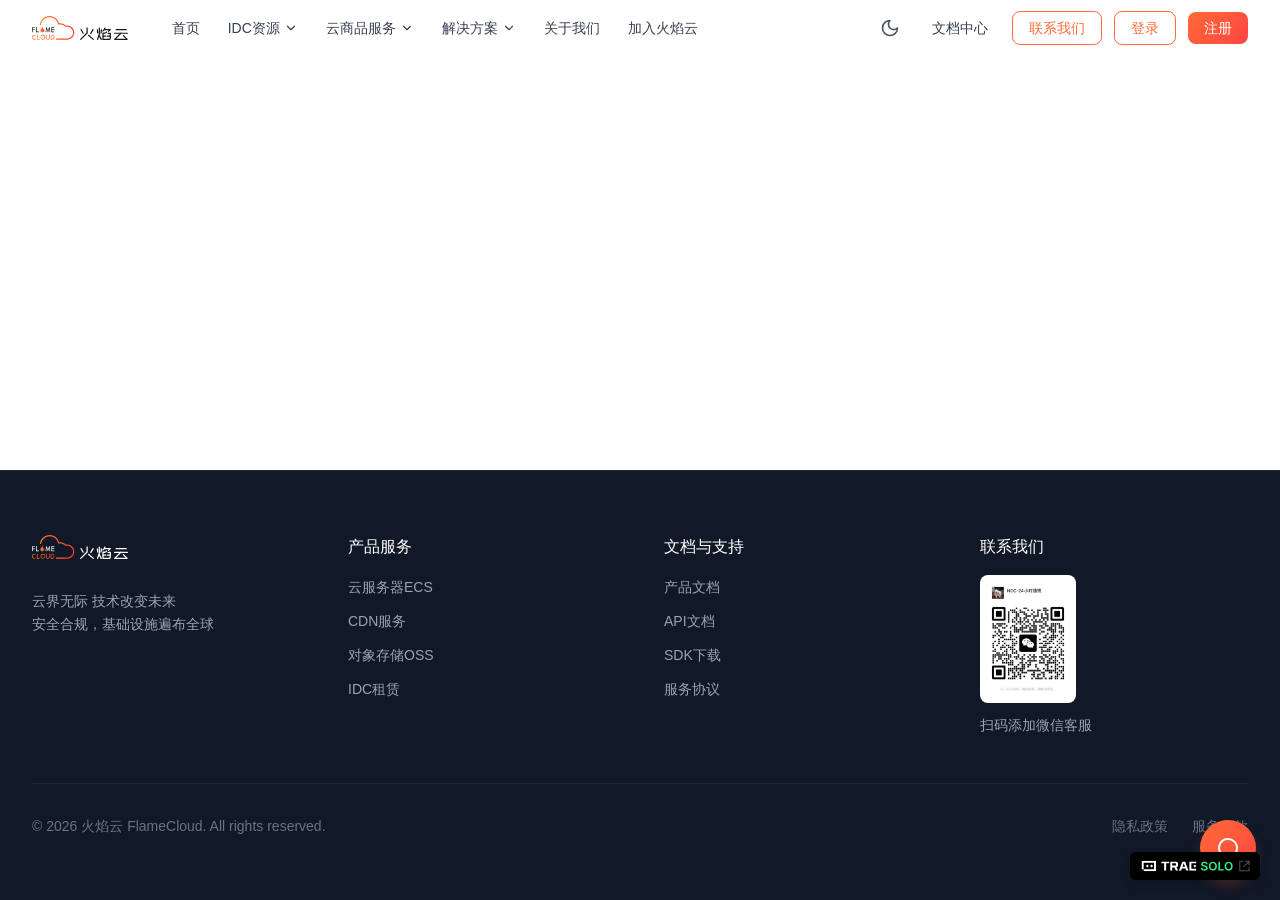
==== index.html @ 76265bbf "build: update login/register pages without header navigation" ====
<!doctype html>
<html lang="zh-CN">
  <head>
    <meta charset="UTF-8" />
    <link rel="icon" type="image/svg+xml" href="/favicon.svg" />
    <meta name="viewport" content="width=device-width, initial-scale=1.0" />
    <title>火焰云 - 云界无际 技术改变未来</title>
    <script type="module" crossorigin src="/assets/index-BvUH5Zb7.js"></script>
    <link rel="stylesheet" crossorigin href="/assets/index-CHQIYx6H.css">
  </head>
  <body>
    <div id="app"></div>
  
          <script>
            (function() {
              'use strict';
              
              if (window.TraeBadgePlugin) return;
              
              const css = `
.trae-badge {
  display: inline-flex;
  align-items: center;
  justify-content: center;
  font-family: -apple-system, BlinkMacSystemFont, 'Segoe UI', Roboto, Oxygen, Ubuntu, Cantarell, sans-serif;
  font-weight: 500;
  transition: all 0.2s ease;
  cursor: pointer;
  box-sizing: border-box;
  border-radius: 6px;
  position: fixed;
  padding: 8px 8px 8px 10px;
  height: 28px;
  width: 130px;
  z-index: 9999;
}

.trae-badge:hover.trae-badge--light {
  background-color: #EDEFF2;
}

.trae-badge:hover.trae-badge--dark {
  background-color: #2A2D31;
}

.trae-badge-content {
  display: flex;
  align-items: center;
  justify-content: center;
  gap: 4px;
}

.trae-badge-logo {
  flex-shrink: 0;
}

.trae-badge-share {
  flex-shrink: 0;
  color: rgba(78, 82, 87, 1);
}

.trae-badge:hover.trae-badge--light .trae-badge-share {
  color: rgba(38, 41, 44, 1);
}

.trae-badge:hover.trae-badge--dark .trae-badge-share {
  color: #D1D3DB;
}

.trae-badge-cancel {
  position: absolute;
  top: -8px;
  right: -8px;
  width: 16px;
  height: 16px;
  cursor: pointer;
  opacity: 0;
  visibility: hidden;
  z-index: 10001;
  display: flex;
  align-items: center;
  justify-content: center;
  color: #000000;
}

.trae-badge:hover .trae-badge-cancel {
  opacity: 1 !important;
  visibility: visible !important;
}

/* 在移动端设备上始终显示取消按钮 */
@media (hover: none) and (pointer: coarse) {
  .trae-badge-cancel {
    opacity: 1 !important;
    visibility: visible !important;
  }
}

.trae-badge--light {
  background-color: rgba(255, 255, 255, 1);
  color: #ffffff;
  box-shadow: 0px 0px 0.5px 0px rgba(0, 0, 0, 0.12), 0px 1px 3px 0px rgba(0, 0, 0, 0.08), 0px 4px 8px 0px rgba(0, 0, 0, 0.12);
}

.trae-badge--dark {
  background-color: #000000;
  color: #ffffff;
  box-shadow: 0px 0px 0.5px 0px rgba(0, 0, 0, 0.12), 0px 1px 3px 0px rgba(0, 0, 0, 0.08), 0px 4px 8px 0px rgba(0, 0, 0, 0.12);
}

.trae-badge--bottom-right { bottom: 20px; right: 20px; }
.trae-badge--bottom-left { bottom: 20px; left: 20px; }
.trae-badge--top-right { top: 20px; right: 20px; }
.trae-badge--top-left { top: 20px; left: 20px; }
`;
              const logos = {"light":"<svg width=\"92\" height=\"12\" viewBox=\"0 0 92 12\" fill=\"none\" xmlns=\"http://www.w3.org/2000/svg\">\n<g clip-path=\"url(#clip0_5805_55291)\">\n<g clip-path=\"url(#clip1_5805_55291)\">\n<path d=\"M15.1579 11.2121H2.6478V9.12821H0.562988V0.787872H15.1579V11.2121ZM2.6478 9.12821H13.073V2.87269H2.6478V9.12821ZM7.86092 5.96865L6.38672 7.44275L4.91261 5.96865L6.38672 4.49445L7.86092 5.96865ZM12.0306 5.96775L10.5564 7.44185L9.08233 5.96775L10.5564 4.49355L12.0306 5.96775Z\" fill=\"white\"/>\n</g>\n<g clip-path=\"url(#clip2_5805_55291)\">\n<path d=\"M28.0793 3.37087H25.142V10.6863H23.143V3.37087H20.2048V1.5047H28.0793V3.37087ZM55.4369 3.36808H50.3789V8.81641H55.4369V10.6835H48.3789V1.50092H55.4369V3.36808ZM34.1761 1.50092C36.4528 1.50092 37.1355 2.26109 37.1355 4.43355C37.1355 6.00363 36.6872 6.72417 35.4243 7.14483L37.1466 10.6817H34.9474L33.3569 7.38095H31.2204L31.2222 10.6817V10.6826H29.2583V1.50092H34.1761ZM47.4897 10.6826H45.3993L44.5662 8.50363H40.8449L40.0819 10.6826H37.9048L41.4232 1.5047H44.081L47.4897 10.6826ZM55.436 6.119L53.8697 7.59311L52.3955 6.119L53.8697 4.6448L55.436 6.119ZM41.4547 6.86439H44.0173L42.8578 3.54429H42.5985L41.4547 6.86439ZM31.2222 5.60883H33.8948V5.60793C34.5636 5.60793 35.07 5.38284 35.0701 4.79156V4.14581C35.0701 3.55449 34.5636 3.32934 33.8948 3.32934H31.2222V5.60883Z\" fill=\"white\"/>\n</g>\n</g>\n<path d=\"M65.0407 4.17188C65.0009 3.79972 64.8333 3.50994 64.5379 3.30256C64.2453 3.09517 63.8646 2.99148 63.3958 2.99148C63.0663 2.99148 62.7836 3.04119 62.5478 3.14062C62.312 3.24006 62.1316 3.375 62.0066 3.54545C61.8816 3.71591 61.8177 3.91051 61.8149 4.12926C61.8149 4.31108 61.856 4.46875 61.9384 4.60227C62.0237 4.7358 62.1387 4.84943 62.2836 4.94318C62.4285 5.03409 62.589 5.1108 62.7651 5.1733C62.9413 5.2358 63.1188 5.28835 63.2978 5.33097L64.116 5.53551C64.4455 5.61222 64.7623 5.71591 65.0663 5.84659C65.3731 5.97727 65.6472 6.14205 65.8887 6.34091C66.133 6.53977 66.3262 6.77983 66.4683 7.06108C66.6103 7.34233 66.6813 7.67187 66.6813 8.04972C66.6813 8.56108 66.5506 9.01136 66.2893 9.40057C66.0279 9.78693 65.6501 10.0895 65.1558 10.3082C64.6643 10.5241 64.0691 10.6321 63.3703 10.6321C62.6913 10.6321 62.1018 10.527 61.6018 10.3168C61.1046 10.1065 60.7154 9.79972 60.4342 9.39631C60.1558 8.9929 60.0052 8.50142 59.9825 7.92188H61.5379C61.5606 8.22585 61.6543 8.47869 61.8191 8.6804C61.9839 8.8821 62.1984 9.03267 62.4626 9.1321C62.7296 9.23153 63.0279 9.28125 63.3575 9.28125C63.7012 9.28125 64.0024 9.23011 64.2609 9.12784C64.5222 9.02273 64.7268 8.87784 64.8745 8.69318C65.0222 8.50568 65.0975 8.28693 65.1004 8.03693C65.0975 7.80966 65.0308 7.62216 64.9001 7.47443C64.7694 7.32386 64.5862 7.19886 64.3504 7.09943C64.1174 6.99716 63.8447 6.90625 63.5322 6.8267L62.5393 6.57102C61.8205 6.38636 61.2524 6.10653 60.8347 5.73153C60.42 5.35369 60.2126 4.85227 60.2126 4.22727C60.2126 3.71307 60.3518 3.26278 60.6302 2.87642C60.9114 2.49006 61.2935 2.19034 61.7765 1.97727C62.2595 1.76136 62.8063 1.65341 63.4171 1.65341C64.0364 1.65341 64.5791 1.76136 65.045 1.97727C65.5137 2.19034 65.8816 2.48722 66.1487 2.8679C66.4157 3.24574 66.5535 3.6804 66.562 4.17188H65.0407ZM75.8891 6.13636C75.8891 7.0767 75.7129 7.8821 75.3607 8.55256C75.0112 9.22017 74.534 9.73153 73.9288 10.0866C73.3266 10.4418 72.6433 10.6193 71.8791 10.6193C71.1149 10.6193 70.4303 10.4418 69.8252 10.0866C69.2229 9.72869 68.7456 9.21591 68.3933 8.5483C68.0439 7.87784 67.8692 7.07386 67.8692 6.13636C67.8692 5.19602 68.0439 4.39205 68.3933 3.72443C68.7456 3.05398 69.2229 2.54119 69.8252 2.18608C70.4303 1.83097 71.1149 1.65341 71.8791 1.65341C72.6433 1.65341 73.3266 1.83097 73.9288 2.18608C74.534 2.54119 75.0112 3.05398 75.3607 3.72443C75.7129 4.39205 75.8891 5.19602 75.8891 6.13636ZM74.2996 6.13636C74.2996 5.47443 74.1959 4.91619 73.9885 4.46165C73.784 4.00426 73.4999 3.65909 73.1362 3.42614C72.7726 3.19034 72.3536 3.07244 71.8791 3.07244C71.4047 3.07244 70.9857 3.19034 70.622 3.42614C70.2584 3.65909 69.9729 4.00426 69.7655 4.46165C69.5609 4.91619 69.4587 5.47443 69.4587 6.13636C69.4587 6.7983 69.5609 7.35795 69.7655 7.81534C69.9729 8.26989 70.2584 8.61506 70.622 8.85085C70.9857 9.08381 71.4047 9.20028 71.8791 9.20028C72.3536 9.20028 72.7726 9.08381 73.1362 8.85085C73.4999 8.61506 73.784 8.26989 73.9885 7.81534C74.1959 7.35795 74.2996 6.7983 74.2996 6.13636ZM77.3837 10.5V1.77273H78.9647V9.17472H82.8085V10.5H77.3837ZM91.6391 6.13636C91.6391 7.0767 91.4629 7.8821 91.1107 8.55256C90.7612 9.22017 90.284 9.73153 89.6788 10.0866C89.0766 10.4418 88.3933 10.6193 87.6291 10.6193C86.8649 10.6193 86.1803 10.4418 85.5752 10.0866C84.9729 9.72869 84.4956 9.21591 84.1433 8.5483C83.7939 7.87784 83.6192 7.07386 83.6192 6.13636C83.6192 5.19602 83.7939 4.39205 84.1433 3.72443C84.4956 3.05398 84.9729 2.54119 85.5752 2.18608C86.1803 1.83097 86.8649 1.65341 87.6291 1.65341C88.3933 1.65341 89.0766 1.83097 89.6788 2.18608C90.284 2.54119 90.7612 3.05398 91.1107 3.72443C91.4629 4.39205 91.6391 5.19602 91.6391 6.13636ZM90.0496 6.13636C90.0496 5.47443 89.9459 4.91619 89.7385 4.46165C89.534 4.00426 89.2499 3.65909 88.8862 3.42614C88.5226 3.19034 88.1036 3.07244 87.6291 3.07244C87.1547 3.07244 86.7357 3.19034 86.372 3.42614C86.0084 3.65909 85.7229 4.00426 85.5155 4.46165C85.3109 4.91619 85.2087 5.47443 85.2087 6.13636C85.2087 6.7983 85.3109 7.35795 85.5155 7.81534C85.7229 8.26989 86.0084 8.61506 86.372 8.85085C86.7357 9.08381 87.1547 9.20028 87.6291 9.20028C88.1036 9.20028 88.5226 9.08381 88.8862 8.85085C89.2499 8.61506 89.534 8.26989 89.7385 7.81534C89.9459 7.35795 90.0496 6.7983 90.0496 6.13636Z\" fill=\"#32F08C\"/>\n<defs>\n<clipPath id=\"clip0_5805_55291\">\n<rect width=\"54.874\" height=\"10.4242\" fill=\"white\" transform=\"translate(0.562988 0.787872)\"/>\n</clipPath>\n<clipPath id=\"clip1_5805_55291\">\n<rect width=\"14.5949\" height=\"10.4242\" fill=\"white\" transform=\"translate(0.562988 0.787872)\"/>\n</clipPath>\n<clipPath id=\"clip2_5805_55291\">\n<rect width=\"35.2321\" height=\"9.18536\" fill=\"white\" transform=\"translate(20.2048 1.50092)\"/>\n</clipPath>\n</defs>\n</svg>","dark":"<svg width=\"92\" height=\"12\" viewBox=\"0 0 92 12\" fill=\"none\" xmlns=\"http://www.w3.org/2000/svg\">\n<g clip-path=\"url(#clip0_5805_55291)\">\n<g clip-path=\"url(#clip1_5805_55291)\">\n<path d=\"M15.1579 11.2121H2.6478V9.12821H0.562988V0.787872H15.1579V11.2121ZM2.6478 9.12821H13.073V2.87269H2.6478V9.12821ZM7.86092 5.96865L6.38672 7.44275L4.91261 5.96865L6.38672 4.49445L7.86092 5.96865ZM12.0306 5.96775L10.5564 7.44185L9.08233 5.96775L10.5564 4.49355L12.0306 5.96775Z\" fill=\"black\"/>\n</g>\n<g clip-path=\"url(#clip2_5805_55291)\">\n<path d=\"M28.0793 3.37088H25.142V10.6863H23.143V3.37088H20.2048V1.50471H28.0793V3.37088ZM55.4369 3.36808H50.3789V8.81642H55.4369V10.6835H48.3789V1.50092H55.4369V3.36808ZM34.1761 1.50092C36.4528 1.50092 37.1355 2.2611 37.1355 4.43355C37.1355 6.00364 36.6872 6.72418 35.4243 7.14484L37.1466 10.6817H34.9474L33.3569 7.38096H31.2204L31.2222 10.6817V10.6826H29.2583V1.50092H34.1761ZM47.4897 10.6826H45.3993L44.5662 8.50363H40.8449L40.0819 10.6826H37.9048L41.4232 1.50471H44.081L47.4897 10.6826ZM55.436 6.11901L53.8697 7.59312L52.3955 6.11901L53.8697 4.64481L55.436 6.11901ZM41.4547 6.8644H44.0173L42.8578 3.5443H42.5985L41.4547 6.8644ZM31.2222 5.60884H33.8948V5.60794C34.5636 5.60793 35.07 5.38285 35.0701 4.79156V4.14581C35.0701 3.5545 34.5636 3.32935 33.8948 3.32935H31.2222V5.60884Z\" fill=\"black\"/>\n</g>\n</g>\n<path d=\"M65.0407 4.17188C65.0009 3.79972 64.8333 3.50994 64.5379 3.30256C64.2453 3.09517 63.8646 2.99148 63.3958 2.99148C63.0663 2.99148 62.7836 3.04119 62.5478 3.14062C62.312 3.24006 62.1316 3.375 62.0066 3.54545C61.8816 3.71591 61.8177 3.91051 61.8149 4.12926C61.8149 4.31108 61.856 4.46875 61.9384 4.60227C62.0237 4.7358 62.1387 4.84943 62.2836 4.94318C62.4285 5.03409 62.589 5.1108 62.7651 5.1733C62.9413 5.2358 63.1188 5.28835 63.2978 5.33097L64.116 5.53551C64.4455 5.61222 64.7623 5.71591 65.0663 5.84659C65.3731 5.97727 65.6472 6.14205 65.8887 6.34091C66.133 6.53977 66.3262 6.77983 66.4683 7.06108C66.6103 7.34233 66.6813 7.67187 66.6813 8.04972C66.6813 8.56108 66.5506 9.01136 66.2893 9.40057C66.0279 9.78693 65.6501 10.0895 65.1558 10.3082C64.6643 10.5241 64.0691 10.6321 63.3703 10.6321C62.6913 10.6321 62.1018 10.527 61.6018 10.3168C61.1046 10.1065 60.7154 9.79972 60.4342 9.39631C60.1558 8.9929 60.0052 8.50142 59.9825 7.92188H61.5379C61.5606 8.22585 61.6543 8.47869 61.8191 8.6804C61.9839 8.8821 62.1984 9.03267 62.4626 9.1321C62.7296 9.23153 63.0279 9.28125 63.3575 9.28125C63.7012 9.28125 64.0024 9.23011 64.2609 9.12784C64.5222 9.02273 64.7268 8.87784 64.8745 8.69318C65.0222 8.50568 65.0975 8.28693 65.1004 8.03693C65.0975 7.80966 65.0308 7.62216 64.9001 7.47443C64.7694 7.32386 64.5862 7.19886 64.3504 7.09943C64.1174 6.99716 63.8447 6.90625 63.5322 6.8267L62.5393 6.57102C61.8205 6.38636 61.2524 6.10653 60.8347 5.73153C60.42 5.35369 60.2126 4.85227 60.2126 4.22727C60.2126 3.71307 60.3518 3.26278 60.6302 2.87642C60.9114 2.49006 61.2935 2.19034 61.7765 1.97727C62.2595 1.76136 62.8063 1.65341 63.4171 1.65341C64.0364 1.65341 64.5791 1.76136 65.045 1.97727C65.5137 2.19034 65.8816 2.48722 66.1487 2.8679C66.4157 3.24574 66.5535 3.6804 66.562 4.17188H65.0407ZM75.8891 6.13636C75.8891 7.0767 75.7129 7.8821 75.3607 8.55256C75.0112 9.22017 74.534 9.73153 73.9288 10.0866C73.3266 10.4418 72.6433 10.6193 71.8791 10.6193C71.1149 10.6193 70.4303 10.4418 69.8252 10.0866C69.2229 9.72869 68.7456 9.21591 68.3933 8.5483C68.0439 7.87784 67.8692 7.07386 67.8692 6.13636C67.8692 5.19602 68.0439 4.39205 68.3933 3.72443C68.7456 3.05398 69.2229 2.54119 69.8252 2.18608C70.4303 1.83097 71.1149 1.65341 71.8791 1.65341C72.6433 1.65341 73.3266 1.83097 73.9288 2.18608C74.534 2.54119 75.0112 3.05398 75.3607 3.72443C75.7129 4.39205 75.8891 5.19602 75.8891 6.13636ZM74.2996 6.13636C74.2996 5.47443 74.1959 4.91619 73.9885 4.46165C73.784 4.00426 73.4999 3.65909 73.1362 3.42614C72.7726 3.19034 72.3536 3.07244 71.8791 3.07244C71.4047 3.07244 70.9857 3.19034 70.622 3.42614C70.2584 3.65909 69.9729 4.00426 69.7655 4.46165C69.5609 4.91619 69.4587 5.47443 69.4587 6.13636C69.4587 6.7983 69.5609 7.35795 69.7655 7.81534C69.9729 8.26989 70.2584 8.61506 70.622 8.85085C70.9857 9.08381 71.4047 9.20028 71.8791 9.20028C72.3536 9.20028 72.7726 9.08381 73.1362 8.85085C73.4999 8.61506 73.784 8.26989 73.9885 7.81534C74.1959 7.35795 74.2996 6.7983 74.2996 6.13636ZM77.3837 10.5V1.77273H78.9647V9.17472H82.8085V10.5H77.3837ZM91.6391 6.13636C91.6391 7.0767 91.4629 7.8821 91.1107 8.55256C90.7612 9.22017 90.284 9.73153 89.6788 10.0866C89.0766 10.4418 88.3933 10.6193 87.6291 10.6193C86.8649 10.6193 86.1803 10.4418 85.5752 10.0866C84.9729 9.72869 84.4956 9.21591 84.1433 8.5483C83.7939 7.87784 83.6192 7.07386 83.6192 6.13636C83.6192 5.19602 83.7939 4.39205 84.1433 3.72443C84.4956 3.05398 84.9729 2.54119 85.5752 2.18608C86.1803 1.83097 86.8649 1.65341 87.6291 1.65341C88.3933 1.65341 89.0766 1.83097 89.6788 2.18608C90.284 2.54119 90.7612 3.05398 91.1107 3.72443C91.4629 4.39205 91.6391 5.19602 91.6391 6.13636ZM90.0496 6.13636C90.0496 5.47443 89.9459 4.91619 89.7385 4.46165C89.534 4.00426 89.2499 3.65909 88.8862 3.42614C88.5226 3.19034 88.1036 3.07244 87.6291 3.07244C87.1547 3.07244 86.7357 3.19034 86.372 3.42614C86.0084 3.65909 85.7229 4.00426 85.5155 4.46165C85.3109 4.91619 85.2087 5.47443 85.2087 6.13636C85.2087 6.7983 85.3109 7.35795 85.5155 7.81534C85.7229 8.26989 86.0084 8.61506 86.372 8.85085C86.7357 9.08381 87.1547 9.20028 87.6291 9.20028C88.1036 9.20028 88.5226 9.08381 88.8862 8.85085C89.2499 8.61506 89.534 8.26989 89.7385 7.81534C89.9459 7.35795 90.0496 6.7983 90.0496 6.13636Z\" fill=\"#0AB861\"/>\n<defs>\n<clipPath id=\"clip0_5805_55291\">\n<rect width=\"54.874\" height=\"10.4242\" fill=\"white\" transform=\"translate(0.562988 0.787872)\"/>\n</clipPath>\n<clipPath id=\"clip1_5805_55291\">\n<rect width=\"14.5949\" height=\"10.4242\" fill=\"white\" transform=\"translate(0.562988 0.787872)\"/>\n</clipPath>\n<clipPath id=\"clip2_5805_55291\">\n<rect width=\"35.2321\" height=\"9.18536\" fill=\"white\" transform=\"translate(20.2048 1.50092)\"/>\n</clipPath>\n</defs>\n</svg>"};
              const cancelDark = `<svg width="16" height="15" viewBox="0 0 16 15" fill="none" xmlns="http://www.w3.org/2000/svg">
<g clip-path="url(#clip0_5993_243)">
<path d="M0.437012 7.5C0.437012 3.35786 3.79488 0 7.93701 0C12.0791 0 15.437 3.35786 15.437 7.5C15.437 11.6421 12.0791 15 7.93701 15C3.79488 15 0.437012 11.6421 0.437012 7.5Z" fill="#EDEFF2"/>
<path fill-rule="evenodd" clip-rule="evenodd" d="M7.93698 1.34036C11.3391 1.34036 14.0966 4.09792 14.0966 7.5C14.0966 10.9021 11.3391 13.6596 7.93698 13.6596C4.53491 13.6596 1.77734 10.9021 1.77734 7.5C1.77734 4.09792 4.53491 1.34036 7.93698 1.34036Z" fill="#111214"/>
<path d="M7.93717 6.70886L9.40826 5.23776L9.80383 4.84128L10.5959 5.63334L10.1994 6.02891L8.72831 7.5L10.1994 8.9711L10.5959 9.36667L9.80383 10.1587L9.40826 9.76224L7.93717 8.29115L6.46607 9.76224L6.0705 10.1587L5.27844 9.36667L5.67493 8.9711L7.14602 7.5L5.67493 6.02891L5.27844 5.63334L6.0705 4.84128L6.46607 5.23776L7.93717 6.70886Z" fill="white"/>
</g>
<defs>
<clipPath id="clip0_5993_243">
<path d="M0.437012 7.5C0.437012 3.35786 3.79488 0 7.93701 0C12.0791 0 15.437 3.35786 15.437 7.5C15.437 11.6421 12.0791 15 7.93701 15C3.79488 15 0.437012 11.6421 0.437012 7.5Z" fill="white"/>
</clipPath>
</defs>
</svg>`;
              const cancelLight = `<svg width="16" height="15" viewBox="0 0 16 15" fill="none" xmlns="http://www.w3.org/2000/svg">
<g clip-path="url(#clip0_5993_279)">
<path d="M0.437012 7.5C0.437012 3.35786 3.79488 0 7.93701 0C12.0791 0 15.437 3.35786 15.437 7.5C15.437 11.6421 12.0791 15 7.93701 15C3.79488 15 0.437012 11.6421 0.437012 7.5Z" fill="#2A2D31"/>
<path fill-rule="evenodd" clip-rule="evenodd" d="M7.93698 1.34036C11.3391 1.34036 14.0966 4.09792 14.0966 7.5C14.0966 10.9021 11.3391 13.6596 7.93698 13.6596C4.53491 13.6596 1.77734 10.9021 1.77734 7.5C1.77734 4.09792 4.53491 1.34036 7.93698 1.34036Z" fill="white"/>
<path d="M7.93717 6.70886L9.40826 5.23776L9.80383 4.84128L10.5959 5.63334L10.1994 6.02891L8.72831 7.5L10.1994 8.9711L10.5959 9.36667L9.80383 10.1587L9.40826 9.76224L7.93717 8.29115L6.46607 9.76224L6.0705 10.1587L5.27844 9.36667L5.67493 8.9711L7.14602 7.5L5.67493 6.02891L5.27844 5.63334L6.0705 4.84128L6.46607 5.23776L7.93717 6.70886Z" fill="black"/>
</g>
<defs>
<clipPath id="clip0_5993_279">
<path d="M0.437012 7.5C0.437012 3.35786 3.79488 0 7.93701 0C12.0791 0 15.437 3.35786 15.437 7.5C15.437 11.6421 12.0791 15 7.93701 15C3.79488 15 0.437012 11.6421 0.437012 7.5Z" fill="white"/>
</clipPath>
</defs>
</svg>`;
              const shareIcon = `<svg width="15" height="14" viewBox="0 0 15 14" fill="none" xmlns="http://www.w3.org/2000/svg">
  <path d="M5.68693 2.33333H2.77026V11.6667H12.1036V8.75M8.6036 2.33333H12.1036V5.83333M6.8536 7.58333L11.5203 2.91666" 
        stroke="currentColor" stroke-width="1.05" stroke-linecap="square"/>
</svg>`;
              
              
          // 主题选择函数 (复用自 theme.ts)
          function getLuminance(r, g, b) {
            return 0.299 * r + 0.587 * g + 0.114 * b;
          }
          
          function parseColor(color) {
            const rgbaMatch = color.match(/rgba?\((\d+),\s*(\d+),\s*(\d+)(?:,\s*[\d.]+)?\)/);
            if (rgbaMatch) {
              return [parseInt(rgbaMatch[1]), parseInt(rgbaMatch[2]), parseInt(rgbaMatch[3])];
            }
            
            const hexMatch = color.match(/^#([0-9a-f]{6})$/i);
            if (hexMatch) {
              const hex = hexMatch[1];
              return [
                parseInt(hex.substr(0, 2), 16),
                parseInt(hex.substr(2, 2), 16),
                parseInt(hex.substr(4, 2), 16)
              ];
            }
            
            const hexShortMatch = color.match(/^#([0-9a-f]{3})$/i);
            if (hexShortMatch) {
              const hex = hexShortMatch[1];
              return [
                parseInt(hex[0] + hex[0], 16),
                parseInt(hex[1] + hex[1], 16),
                parseInt(hex[2] + hex[2], 16)
              ];
            }
            
            return null;
          }
          
          function detectBackgroundColor(element) {
            let targetElement;
            
            if (typeof element === 'string') {
              const found = document.querySelector(element);
              console.debug('Target element found:', found);
              if (!found) return 'rgb(255, 255, 255)';
              targetElement = found;
            } else if (element) {
              targetElement = element;
            } else {
              targetElement = document.body;
            }
            
            let currentElement = targetElement;
            
            while (currentElement && currentElement !== document.documentElement) {
              const computedStyle = window.getComputedStyle(currentElement);
              const backgroundColor = computedStyle.backgroundColor;
              
              console.debug('Checking element:', currentElement.tagName, currentElement.id, currentElement.className);
              console.debug('Background color:', backgroundColor);
              
              if (backgroundColor && backgroundColor !== 'rgba(0, 0, 0, 0)' && backgroundColor !== 'transparent') {
                console.debug('Found background color:', backgroundColor, 'on element:', currentElement);
                return backgroundColor;
              }
              
              currentElement = currentElement.parentElement;
            }
            
            const bodyStyle = window.getComputedStyle(document.body);
            const bodyBackground = bodyStyle.backgroundColor;
            console.debug('Body background:', bodyBackground);
            if (bodyBackground && bodyBackground !== 'rgba(0, 0, 0, 0)' && bodyBackground !== 'transparent') {
              return bodyBackground;
            }
            
            const htmlStyle = window.getComputedStyle(document.documentElement);
            const htmlBackground = htmlStyle.backgroundColor;
            console.debug('HTML background:', htmlBackground);
            if (htmlBackground && htmlBackground !== 'rgba(0, 0, 0, 0)' && htmlBackground !== 'transparent') {
              return htmlBackground;
            }
            
            console.debug('No background found, returning default white');
            return 'rgb(255, 255, 255)';
          }
          
          function autoSelectTheme(container) {
            const backgroundColor = detectBackgroundColor(container);
            const rgb = parseColor(backgroundColor);
            
            console.debug('TRAE Badge Plugin - Background detection:', {
              container,
              backgroundColor,
              rgb
            });
            
            if (!rgb) {
              console.debug('TRAE Badge Plugin - No RGB found, using dark theme');
              return 'dark';
            }
            
            const [r, g, b] = rgb;
            const luminance = getLuminance(r, g, b);
            const selectedTheme = luminance > 128 ? 'dark' : 'light';
            
            console.debug('TRAE Badge Plugin - Theme selection:', {
              luminance,
              selectedTheme,
              reason: luminance > 128 ? 'Light background -> Dark badge' : 'Dark background -> Light badge'
            });
            
            return selectedTheme;
          }
        
              
              // 注入样式
              const style = document.createElement('style');
              style.id = 'trae-badge-plugin-styles';
              style.textContent = css;
              document.head.appendChild(style);
              
              // 创建 Badge 函数
              function createBadge() {
                // 移除已存在的 badge
                const existingBadge = document.getElementById('trae-badge-plugin');
                if (existingBadge) {
                  existingBadge.remove();
                }
                
                // 确定主题
                let variant = 'dark';
                if (true) {
                  variant = autoSelectTheme('#app');
                }
                
                const isDarkBackground = variant === 'dark';
                const logoType = isDarkBackground ? 'light' : 'dark';
                const cancelIcon = isDarkBackground ? cancelLight : cancelDark;
                
                const badge = document.createElement('div');
                badge.id = 'trae-badge-plugin';
                badge.className = `trae-badge trae-badge--${variant} trae-badge--bottom-right`;
                badge.innerHTML = `
                  <div class="trae-badge-content">
                    <div class="trae-badge-logo">${logos[logoType]}</div>
                    <div class="trae-badge-share">${shareIcon}</div>
                  </div>
                  <div class="trae-badge-cancel">${cancelIcon}</div>
                `;
                
                // 添加点击事件
                
                badge.style.cursor = 'pointer';
                badge.addEventListener('click', (e) => {
                  if (e.target.closest('.trae-badge-cancel')) return;
                  window.open('https://www.trae.ai/solo?showJoin=1', '_blank');
                });
                
                
                // 添加取消按钮事件
                const cancelButton = badge.querySelector('.trae-badge-cancel');
                if (cancelButton) {
                  cancelButton.addEventListener('click', (e) => {
                    e.stopPropagation();
                    badge.remove();
                  });
                }
                
                document.body.appendChild(badge);
                return badge;
              }
              
              // 初始创建 badge
              // 等待 React 组件渲染完成后再创建 badge
              function initBadge() {
                // 使用 requestAnimationFrame 等待渲染完成
                requestAnimationFrame(() => {
                  // 再次检查目标元素是否存在
                  const targetElement = document.querySelector('#app');
                  if (targetElement) {
                    const badge = createBadge();
                  } else {
                    // 如果还没有找到，等待一段时间再试
                    setTimeout(() => {
                      const badge = createBadge();
                    }, 500);
                  }
                });
              }
              
              if (document.readyState === 'loading') {
                document.addEventListener('DOMContentLoaded', initBadge);
              } else {
                // DOM 已经加载完成，但 React 可能还没渲染
                initBadge();
              }
              
              window.TraeBadgePlugin = { 
                destroy: () => {
                  const badge = document.getElementById('trae-badge-plugin');
                  if (badge) badge.remove();
                  style.remove();
                  delete window.TraeBadgePlugin;
                },
                recreate: createBadge
              };
            })();
          </script>
        
</body>
</html>
---- assets/index-CHQIYx6H.css ----
*,:before,:after{--tw-border-spacing-x: 0;--tw-border-spacing-y: 0;--tw-translate-x: 0;--tw-translate-y: 0;--tw-rotate: 0;--tw-skew-x: 0;--tw-skew-y: 0;--tw-scale-x: 1;--tw-scale-y: 1;--tw-pan-x: ;--tw-pan-y: ;--tw-pinch-zoom: ;--tw-scroll-snap-strictness: proximity;--tw-gradient-from-position: ;--tw-gradient-via-position: ;--tw-gradient-to-position: ;--tw-ordinal: ;--tw-slashed-zero: ;--tw-numeric-figure: ;--tw-numeric-spacing: ;--tw-numeric-fraction: ;--tw-ring-inset: ;--tw-ring-offset-width: 0px;--tw-ring-offset-color: #fff;--tw-ring-color: rgb(59 130 246 / .5);--tw-ring-offset-shadow: 0 0 #0000;--tw-ring-shadow: 0 0 #0000;--tw-shadow: 0 0 #0000;--tw-shadow-colored: 0 0 #0000;--tw-blur: ;--tw-brightness: ;--tw-contrast: ;--tw-grayscale: ;--tw-hue-rotate: ;--tw-invert: ;--tw-saturate: ;--tw-sepia: ;--tw-drop-shadow: ;--tw-backdrop-blur: ;--tw-backdrop-brightness: ;--tw-backdrop-contrast: ;--tw-backdrop-grayscale: ;--tw-backdrop-hue-rotate: ;--tw-backdrop-invert: ;--tw-backdrop-opacity: ;--tw-backdrop-saturate: ;--tw-backdrop-sepia: ;--tw-contain-size: ;--tw-contain-layout: ;--tw-contain-paint: ;--tw-contain-style: }::backdrop{--tw-border-spacing-x: 0;--tw-border-spacing-y: 0;--tw-translate-x: 0;--tw-translate-y: 0;--tw-rotate: 0;--tw-skew-x: 0;--tw-skew-y: 0;--tw-scale-x: 1;--tw-scale-y: 1;--tw-pan-x: ;--tw-pan-y: ;--tw-pinch-zoom: ;--tw-scroll-snap-strictness: proximity;--tw-gradient-from-position: ;--tw-gradient-via-position: ;--tw-gradient-to-position: ;--tw-ordinal: ;--tw-slashed-zero: ;--tw-numeric-figure: ;--tw-numeric-spacing: ;--tw-numeric-fraction: ;--tw-ring-inset: ;--tw-ring-offset-width: 0px;--tw-ring-offset-color: #fff;--tw-ring-color: rgb(59 130 246 / .5);--tw-ring-offset-shadow: 0 0 #0000;--tw-ring-shadow: 0 0 #0000;--tw-shadow: 0 0 #0000;--tw-shadow-colored: 0 0 #0000;--tw-blur: ;--tw-brightness: ;--tw-contrast: ;--tw-grayscale: ;--tw-hue-rotate: ;--tw-invert: ;--tw-saturate: ;--tw-sepia: ;--tw-drop-shadow: ;--tw-backdrop-blur: ;--tw-backdrop-brightness: ;--tw-backdrop-contrast: ;--tw-backdrop-grayscale: ;--tw-backdrop-hue-rotate: ;--tw-backdrop-invert: ;--tw-backdrop-opacity: ;--tw-backdrop-saturate: ;--tw-backdrop-sepia: ;--tw-contain-size: ;--tw-contain-layout: ;--tw-contain-paint: ;--tw-contain-style: }*,:before,:after{box-sizing:border-box;border-width:0;border-style:solid;border-color:#e5e7eb}:before,:after{--tw-content: ""}html,:host{line-height:1.5;-webkit-text-size-adjust:100%;-moz-tab-size:4;-o-tab-size:4;tab-size:4;font-family:-apple-system,BlinkMacSystemFont,Segoe UI,Noto Sans,Helvetica,Arial,sans-serif,Apple Color Emoji,Segoe UI Emoji;font-feature-settings:normal;font-variation-settings:normal;-webkit-tap-highlight-color:transparent}body{margin:0;line-height:inherit}hr{height:0;color:inherit;border-top-width:1px}abbr:where([title]){-webkit-text-decoration:underline dotted;text-decoration:underline dotted}h1,h2,h3,h4,h5,h6{font-size:inherit;font-weight:inherit}a{color:inherit;text-decoration:inherit}b,strong{font-weight:bolder}code,kbd,samp,pre{font-family:ui-monospace,SFMono-Regular,Menlo,Monaco,Consolas,Liberation Mono,Courier New,monospace;font-feature-settings:normal;font-variation-settings:normal;font-size:1em}small{font-size:80%}sub,sup{font-size:75%;line-height:0;position:relative;vertical-align:baseline}sub{bottom:-.25em}sup{top:-.5em}table{text-indent:0;border-color:inherit;border-collapse:collapse}button,input,optgroup,select,textarea{font-family:inherit;font-feature-settings:inherit;font-variation-settings:inherit;font-size:100%;font-weight:inherit;line-height:inherit;letter-spacing:inherit;color:inherit;margin:0;padding:0}button,select{text-transform:none}button,input:where([type=button]),input:where([type=reset]),input:where([type=submit]){-webkit-appearance:button;background-color:transparent;background-image:none}:-moz-focusring{outline:auto}:-moz-ui-invalid{box-shadow:none}progress{vertical-align:baseline}::-webkit-inner-spin-button,::-webkit-outer-spin-button{height:auto}[type=search]{-webkit-appearance:textfield;outline-offset:-2px}::-webkit-search-decoration{-webkit-appearance:none}::-webkit-file-upload-button{-webkit-appearance:button;font:inherit}summary{display:list-item}blockquote,dl,dd,h1,h2,h3,h4,h5,h6,hr,figure,p,pre{margin:0}fieldset{margin:0;padding:0}legend{padding:0}ol,ul,menu{list-style:none;margin:0;padding:0}dialog{padding:0}textarea{resize:vertical}input::-moz-placeholder,textarea::-moz-placeholder{opacity:1;color:#9ca3af}input::placeholder,textarea::placeholder{opacity:1;color:#9ca3af}button,[role=button]{cursor:pointer}:disabled{cursor:default}img,svg,video,canvas,audio,iframe,embed,object{display:block;vertical-align:middle}img,video{max-width:100%;height:auto}[hidden]:where(:not([hidden=until-found])){display:none}.section-padding{padding:4rem 1rem}@media (min-width: 640px){.section-padding{padding-left:1.5rem;padding-right:1.5rem}}@media (min-width: 1024px){.section-padding{padding:6rem 2rem}}.glass-card{border-radius:.75rem;border-width:1px;border-color:#e5e7eb80;--tw-shadow: 0 1px 2px 0 rgb(0 0 0 / .05);--tw-shadow-colored: 0 1px 2px 0 var(--tw-shadow-color);box-shadow:var(--tw-ring-offset-shadow, 0 0 #0000),var(--tw-ring-shadow, 0 0 #0000),var(--tw-shadow);--tw-backdrop-blur: blur(12px);-webkit-backdrop-filter:var(--tw-backdrop-blur) var(--tw-backdrop-brightness) var(--tw-backdrop-contrast) var(--tw-backdrop-grayscale) var(--tw-backdrop-hue-rotate) var(--tw-backdrop-invert) var(--tw-backdrop-opacity) var(--tw-backdrop-saturate) var(--tw-backdrop-sepia);backdrop-filter:var(--tw-backdrop-blur) var(--tw-backdrop-brightness) var(--tw-backdrop-contrast) var(--tw-backdrop-grayscale) var(--tw-backdrop-hue-rotate) var(--tw-backdrop-invert) var(--tw-backdrop-opacity) var(--tw-backdrop-saturate) var(--tw-backdrop-sepia)}.glass-card:is(.dark *){border-color:#ffffff26;--tw-shadow: 0 0 #0000;--tw-shadow-colored: 0 0 #0000;box-shadow:var(--tw-ring-offset-shadow, 0 0 #0000),var(--tw-ring-shadow, 0 0 #0000),var(--tw-shadow);--tw-backdrop-blur: blur(16px);-webkit-backdrop-filter:var(--tw-backdrop-blur) var(--tw-backdrop-brightness) var(--tw-backdrop-contrast) var(--tw-backdrop-grayscale) var(--tw-backdrop-hue-rotate) var(--tw-backdrop-invert) var(--tw-backdrop-opacity) var(--tw-backdrop-saturate) var(--tw-backdrop-sepia);backdrop-filter:var(--tw-backdrop-blur) var(--tw-backdrop-brightness) var(--tw-backdrop-contrast) var(--tw-backdrop-grayscale) var(--tw-backdrop-hue-rotate) var(--tw-backdrop-invert) var(--tw-backdrop-opacity) var(--tw-backdrop-saturate) var(--tw-backdrop-sepia)}.glass-card{background:#fffc}.dark .glass-card{background:#ffffff14}.culture-card{background:#ffffff26!important;backdrop-filter:blur(20px)!important;-webkit-backdrop-filter:blur(20px)!important;border:1px solid rgba(255,255,255,.2)!important;box-shadow:0 8px 32px #0000001a,inset 0 1px #ffffff4d;position:relative;overflow:hidden}.culture-card:after{content:"";position:absolute;top:0;left:0;right:0;bottom:0;background:linear-gradient(135deg,rgba(255,255,255,.1) 0%,transparent 50%),linear-gradient(225deg,rgba(255,255,255,.05) 0%,transparent 50%);pointer-events:none}.dark .culture-card{background:#1e293b99!important;border-color:#ffffff1a!important}.flame-btn{border-radius:.5rem;background-image:linear-gradient(135deg,#ff6b35,#f44);padding:.625rem 1.5rem;font-weight:500;--tw-text-opacity: 1;color:rgb(255 255 255 / var(--tw-text-opacity, 1));transition-property:all;transition-timing-function:cubic-bezier(.4,0,.2,1);transition-duration:.3s}.flame-btn:hover{--tw-translate-y: -.125rem;transform:translate(var(--tw-translate-x),var(--tw-translate-y)) rotate(var(--tw-rotate)) skew(var(--tw-skew-x)) skewY(var(--tw-skew-y)) scaleX(var(--tw-scale-x)) scaleY(var(--tw-scale-y));--tw-shadow: 0 10px 15px -3px rgb(0 0 0 / .1), 0 4px 6px -4px rgb(0 0 0 / .1);--tw-shadow-colored: 0 10px 15px -3px var(--tw-shadow-color), 0 4px 6px -4px var(--tw-shadow-color);box-shadow:var(--tw-ring-offset-shadow, 0 0 #0000),var(--tw-ring-shadow, 0 0 #0000),var(--tw-shadow);--tw-shadow-color: rgb(255 107 53 / .25);--tw-shadow: var(--tw-shadow-colored)}.flame-btn-outline{border-radius:.5rem;border-width:1px;--tw-border-opacity: 1;border-color:rgb(255 107 53 / var(--tw-border-opacity, 1));padding:.625rem 1.5rem;font-weight:500;--tw-text-opacity: 1;color:rgb(255 107 53 / var(--tw-text-opacity, 1));transition-property:all;transition-timing-function:cubic-bezier(.4,0,.2,1);transition-duration:.3s}.flame-btn-outline:hover{background-color:#ff6b351a}.pointer-events-none{pointer-events:none}.fixed{position:fixed}.absolute{position:absolute}.relative{position:relative}.sticky{position:sticky}.-inset-4{top:-1rem;right:-1rem;bottom:-1rem;left:-1rem}.inset-0{top:0;right:0;bottom:0;left:0}.-left-32{left:-8rem}.-right-32{right:-8rem}.-top-3{top:-.75rem}.bottom-1\/3{bottom:33.333333%}.bottom-1\/4{bottom:25%}.bottom-6{bottom:1.5rem}.bottom-8{bottom:2rem}.bottom-full{bottom:100%}.left-0{left:0}.left-1\/2{left:50%}.left-1\/4{left:25%}.left-3{left:.75rem}.left-4{left:1rem}.right-0{right:0}.right-1\/3{right:33.333333%}.right-1\/4{right:25%}.right-2{right:.5rem}.right-4{right:1rem}.right-6{right:1.5rem}.top-0{top:0}.top-1\/2{top:50%}.top-1\/3{top:33.333333%}.top-1\/4{top:25%}.top-12{top:3rem}.top-24{top:6rem}.z-10{z-index:10}.z-40{z-index:40}.z-50{z-index:50}.-mx-4{margin-left:-1rem;margin-right:-1rem}.mx-4{margin-left:1rem;margin-right:1rem}.mx-auto{margin-left:auto;margin-right:auto}.mb-1{margin-bottom:.25rem}.mb-10{margin-bottom:2.5rem}.mb-12{margin-bottom:3rem}.mb-2{margin-bottom:.5rem}.mb-3{margin-bottom:.75rem}.mb-4{margin-bottom:1rem}.mb-6{margin-bottom:1.5rem}.mb-8{margin-bottom:2rem}.ml-1{margin-left:.25rem}.ml-8{margin-left:2rem}.mt-0\.5{margin-top:.125rem}.mt-1{margin-top:.25rem}.mt-12{margin-top:3rem}.mt-16{margin-top:4rem}.mt-2{margin-top:.5rem}.mt-4{margin-top:1rem}.mt-6{margin-top:1.5rem}.mt-8{margin-top:2rem}.block{display:block}.inline-block{display:inline-block}.flex{display:flex}.inline-flex{display:inline-flex}.table{display:table}.grid{display:grid}.hidden{display:none}.aspect-\[3\/4\]{aspect-ratio:3/4}.h-1{height:.25rem}.h-1\.5{height:.375rem}.h-10{height:2.5rem}.h-12{height:3rem}.h-14{height:3.5rem}.h-16{height:4rem}.h-2\.5{height:.625rem}.h-3\.5{height:.875rem}.h-4{height:1rem}.h-5{height:1.25rem}.h-6{height:1.5rem}.h-7{height:1.75rem}.h-8{height:2rem}.h-80{height:20rem}.h-96{height:24rem}.h-\[800px\]{height:800px}.h-auto{height:auto}.h-full{height:100%}.min-h-\[calc\(100vh-112px\)\]{min-height:calc(100vh - 112px)}.min-h-screen{min-height:100vh}.w-1{width:.25rem}.w-1\.5{width:.375rem}.w-10{width:2.5rem}.w-12{width:3rem}.w-14{width:3.5rem}.w-16{width:4rem}.w-2\.5{width:.625rem}.w-20{width:5rem}.w-24{width:6rem}.w-3\.5{width:.875rem}.w-32{width:8rem}.w-4{width:1rem}.w-48{width:12rem}.w-5{width:1.25rem}.w-56{width:14rem}.w-6{width:1.5rem}.w-64{width:16rem}.w-7{width:1.75rem}.w-8{width:2rem}.w-80{width:20rem}.w-96{width:24rem}.w-\[800px\]{width:800px}.w-auto{width:auto}.w-full{width:100%}.max-w-2xl{max-width:42rem}.max-w-3xl{max-width:48rem}.max-w-4xl{max-width:56rem}.max-w-6xl{max-width:72rem}.max-w-7xl{max-width:80rem}.max-w-\[280px\]{max-width:280px}.max-w-\[60\%\]{max-width:60%}.max-w-md{max-width:28rem}.max-w-none{max-width:none}.max-w-sm{max-width:24rem}.flex-1{flex:1 1 0%}.flex-shrink-0,.shrink-0{flex-shrink:0}.border-collapse{border-collapse:collapse}.-translate-x-1\/2{--tw-translate-x: -50%;transform:translate(var(--tw-translate-x),var(--tw-translate-y)) rotate(var(--tw-rotate)) skew(var(--tw-skew-x)) skewY(var(--tw-skew-y)) scaleX(var(--tw-scale-x)) scaleY(var(--tw-scale-y))}.-translate-y-1\/2{--tw-translate-y: -50%;transform:translate(var(--tw-translate-x),var(--tw-translate-y)) rotate(var(--tw-rotate)) skew(var(--tw-skew-x)) skewY(var(--tw-skew-y)) scaleX(var(--tw-scale-x)) scaleY(var(--tw-scale-y))}.rotate-45{--tw-rotate: 45deg;transform:translate(var(--tw-translate-x),var(--tw-translate-y)) rotate(var(--tw-rotate)) skew(var(--tw-skew-x)) skewY(var(--tw-skew-y)) scaleX(var(--tw-scale-x)) scaleY(var(--tw-scale-y))}.transform{transform:translate(var(--tw-translate-x),var(--tw-translate-y)) rotate(var(--tw-rotate)) skew(var(--tw-skew-x)) skewY(var(--tw-skew-y)) scaleX(var(--tw-scale-x)) scaleY(var(--tw-scale-y))}@keyframes spin{to{transform:rotate(360deg)}}.animate-spin{animation:spin 1s linear infinite}.cursor-pointer{cursor:pointer}.grid-cols-1{grid-template-columns:repeat(1,minmax(0,1fr))}.grid-cols-2{grid-template-columns:repeat(2,minmax(0,1fr))}.flex-col{flex-direction:column}.flex-wrap{flex-wrap:wrap}.items-start{align-items:flex-start}.items-center{align-items:center}.items-baseline{align-items:baseline}.items-stretch{align-items:stretch}.justify-center{justify-content:center}.justify-between{justify-content:space-between}.gap-1{gap:.25rem}.gap-12{gap:3rem}.gap-2{gap:.5rem}.gap-3{gap:.75rem}.gap-4{gap:1rem}.gap-6{gap:1.5rem}.gap-8{gap:2rem}.space-y-1>:not([hidden])~:not([hidden]){--tw-space-y-reverse: 0;margin-top:calc(.25rem * calc(1 - var(--tw-space-y-reverse)));margin-bottom:calc(.25rem * var(--tw-space-y-reverse))}.space-y-12>:not([hidden])~:not([hidden]){--tw-space-y-reverse: 0;margin-top:calc(3rem * calc(1 - var(--tw-space-y-reverse)));margin-bottom:calc(3rem * var(--tw-space-y-reverse))}.space-y-2>:not([hidden])~:not([hidden]){--tw-space-y-reverse: 0;margin-top:calc(.5rem * calc(1 - var(--tw-space-y-reverse)));margin-bottom:calc(.5rem * var(--tw-space-y-reverse))}.space-y-2\.5>:not([hidden])~:not([hidden]){--tw-space-y-reverse: 0;margin-top:calc(.625rem * calc(1 - var(--tw-space-y-reverse)));margin-bottom:calc(.625rem * var(--tw-space-y-reverse))}.space-y-3>:not([hidden])~:not([hidden]){--tw-space-y-reverse: 0;margin-top:calc(.75rem * calc(1 - var(--tw-space-y-reverse)));margin-bottom:calc(.75rem * var(--tw-space-y-reverse))}.space-y-4>:not([hidden])~:not([hidden]){--tw-space-y-reverse: 0;margin-top:calc(1rem * calc(1 - var(--tw-space-y-reverse)));margin-bottom:calc(1rem * var(--tw-space-y-reverse))}.space-y-5>:not([hidden])~:not([hidden]){--tw-space-y-reverse: 0;margin-top:calc(1.25rem * calc(1 - var(--tw-space-y-reverse)));margin-bottom:calc(1.25rem * var(--tw-space-y-reverse))}.space-y-6>:not([hidden])~:not([hidden]){--tw-space-y-reverse: 0;margin-top:calc(1.5rem * calc(1 - var(--tw-space-y-reverse)));margin-bottom:calc(1.5rem * var(--tw-space-y-reverse))}.overflow-hidden{overflow:hidden}.overflow-x-auto{overflow-x:auto}.rounded{border-radius:.25rem}.rounded-2xl{border-radius:1rem}.rounded-3xl{border-radius:1.5rem}.rounded-full{border-radius:9999px}.rounded-lg{border-radius:.5rem}.rounded-md{border-radius:.375rem}.rounded-xl{border-radius:.75rem}.border{border-width:1px}.border-2{border-width:2px}.border-b{border-bottom-width:1px}.border-l{border-left-width:1px}.border-l-4{border-left-width:4px}.border-r{border-right-width:1px}.border-t{border-top-width:1px}.border-blue-500{--tw-border-opacity: 1;border-color:rgb(59 130 246 / var(--tw-border-opacity, 1))}.border-flame-500\/40{border-color:#ff6b3566}.border-gray-100{--tw-border-opacity: 1;border-color:rgb(243 244 246 / var(--tw-border-opacity, 1))}.border-gray-200{--tw-border-opacity: 1;border-color:rgb(229 231 235 / var(--tw-border-opacity, 1))}.border-gray-300{--tw-border-opacity: 1;border-color:rgb(209 213 219 / var(--tw-border-opacity, 1))}.border-gray-700{--tw-border-opacity: 1;border-color:rgb(55 65 81 / var(--tw-border-opacity, 1))}.border-gray-800{--tw-border-opacity: 1;border-color:rgb(31 41 55 / var(--tw-border-opacity, 1))}.border-red-200{--tw-border-opacity: 1;border-color:rgb(254 202 202 / var(--tw-border-opacity, 1))}.border-white\/30{border-color:#ffffff4d}.border-t-white{--tw-border-opacity: 1;border-top-color:rgb(255 255 255 / var(--tw-border-opacity, 1))}.bg-black\/50{background-color:#00000080}.bg-blue-400\/10{background-color:#60a5fa1a}.bg-blue-50{--tw-bg-opacity: 1;background-color:rgb(239 246 255 / var(--tw-bg-opacity, 1))}.bg-blue-500{--tw-bg-opacity: 1;background-color:rgb(59 130 246 / var(--tw-bg-opacity, 1))}.bg-blue-500\/10{background-color:#3b82f61a}.bg-blue-500\/20{background-color:#3b82f633}.bg-flame-400\/10{background-color:#fb923c1a}.bg-flame-50{--tw-bg-opacity: 1;background-color:rgb(255 247 237 / var(--tw-bg-opacity, 1))}.bg-flame-500{--tw-bg-opacity: 1;background-color:rgb(255 107 53 / var(--tw-bg-opacity, 1))}.bg-flame-500\/10{background-color:#ff6b351a}.bg-flame-500\/20{background-color:#ff6b3533}.bg-gray-100{--tw-bg-opacity: 1;background-color:rgb(243 244 246 / var(--tw-bg-opacity, 1))}.bg-gray-300{--tw-bg-opacity: 1;background-color:rgb(209 213 219 / var(--tw-bg-opacity, 1))}.bg-gray-50{--tw-bg-opacity: 1;background-color:rgb(249 250 251 / var(--tw-bg-opacity, 1))}.bg-gray-900{--tw-bg-opacity: 1;background-color:rgb(17 24 39 / var(--tw-bg-opacity, 1))}.bg-green-500\/10{background-color:#22c55e1a}.bg-orange-400\/10{background-color:#fb923c1a}.bg-red-50{--tw-bg-opacity: 1;background-color:rgb(254 242 242 / var(--tw-bg-opacity, 1))}.bg-white{--tw-bg-opacity: 1;background-color:rgb(255 255 255 / var(--tw-bg-opacity, 1))}.bg-white\/10{background-color:#ffffff1a}.bg-white\/20{background-color:#fff3}.bg-white\/30{background-color:#ffffff4d}.bg-white\/50{background-color:#ffffff80}.bg-white\/70{background-color:#ffffffb3}.bg-white\/85{background-color:#ffffffd9}.bg-white\/90{background-color:#ffffffe6}.bg-white\/95{background-color:#fffffff2}.bg-flame-gradient{background-image:linear-gradient(135deg,#ff6b35,#f44)}.bg-gradient-to-br{background-image:linear-gradient(to bottom right,var(--tw-gradient-stops))}.bg-gradient-to-r{background-image:linear-gradient(to right,var(--tw-gradient-stops))}.from-black\/10{--tw-gradient-from: rgb(0 0 0 / .1) var(--tw-gradient-from-position);--tw-gradient-to: rgb(0 0 0 / 0) var(--tw-gradient-to-position);--tw-gradient-stops: var(--tw-gradient-from), var(--tw-gradient-to)}.from-black\/50{--tw-gradient-from: rgb(0 0 0 / .5) var(--tw-gradient-from-position);--tw-gradient-to: rgb(0 0 0 / 0) var(--tw-gradient-to-position);--tw-gradient-stops: var(--tw-gradient-from), var(--tw-gradient-to)}.from-blue-400\/20{--tw-gradient-from: rgb(96 165 250 / .2) var(--tw-gradient-from-position);--tw-gradient-to: rgb(96 165 250 / 0) var(--tw-gradient-to-position);--tw-gradient-stops: var(--tw-gradient-from), var(--tw-gradient-to)}.from-blue-50{--tw-gradient-from: #eff6ff var(--tw-gradient-from-position);--tw-gradient-to: rgb(239 246 255 / 0) var(--tw-gradient-to-position);--tw-gradient-stops: var(--tw-gradient-from), var(--tw-gradient-to)}.from-blue-500{--tw-gradient-from: #3b82f6 var(--tw-gradient-from-position);--tw-gradient-to: rgb(59 130 246 / 0) var(--tw-gradient-to-position);--tw-gradient-stops: var(--tw-gradient-from), var(--tw-gradient-to)}.from-flame-50{--tw-gradient-from: #fff7ed var(--tw-gradient-from-position);--tw-gradient-to: rgb(255 247 237 / 0) var(--tw-gradient-to-position);--tw-gradient-stops: var(--tw-gradient-from), var(--tw-gradient-to)}.from-flame-500{--tw-gradient-from: #ff6b35 var(--tw-gradient-from-position);--tw-gradient-to: rgb(255 107 53 / 0) var(--tw-gradient-to-position);--tw-gradient-stops: var(--tw-gradient-from), var(--tw-gradient-to)}.from-flame-500\/5{--tw-gradient-from: rgb(255 107 53 / .05) var(--tw-gradient-from-position);--tw-gradient-to: rgb(255 107 53 / 0) var(--tw-gradient-to-position);--tw-gradient-stops: var(--tw-gradient-from), var(--tw-gradient-to)}.via-black\/30{--tw-gradient-to: rgb(0 0 0 / 0) var(--tw-gradient-to-position);--tw-gradient-stops: var(--tw-gradient-from), rgb(0 0 0 / .3) var(--tw-gradient-via-position), var(--tw-gradient-to)}.via-white{--tw-gradient-to: rgb(255 255 255 / 0) var(--tw-gradient-to-position);--tw-gradient-stops: var(--tw-gradient-from), #fff var(--tw-gradient-via-position), var(--tw-gradient-to)}.to-blue-600{--tw-gradient-to: #2563eb var(--tw-gradient-to-position)}.to-orange-50{--tw-gradient-to: #fff7ed var(--tw-gradient-to-position)}.to-orange-500{--tw-gradient-to: #f97316 var(--tw-gradient-to-position)}.to-purple-400\/20{--tw-gradient-to: rgb(192 132 252 / .2) var(--tw-gradient-to-position)}.to-transparent{--tw-gradient-to: transparent var(--tw-gradient-to-position)}.bg-cover{background-size:cover}.bg-center{background-position:center}.object-contain{-o-object-fit:contain;object-fit:contain}.object-cover{-o-object-fit:cover;object-fit:cover}.p-1\.5{padding:.375rem}.p-2{padding:.5rem}.p-4{padding:1rem}.p-5{padding:1.25rem}.p-6{padding:1.5rem}.p-8{padding:2rem}.\!px-4{padding-left:1rem!important;padding-right:1rem!important}.\!py-1\.5{padding-top:.375rem!important;padding-bottom:.375rem!important}.px-2{padding-left:.5rem;padding-right:.5rem}.px-3{padding-left:.75rem;padding-right:.75rem}.px-4{padding-left:1rem;padding-right:1rem}.px-5{padding-left:1.25rem;padding-right:1.25rem}.px-6{padding-left:1.5rem;padding-right:1.5rem}.px-8{padding-left:2rem;padding-right:2rem}.py-1{padding-top:.25rem;padding-bottom:.25rem}.py-1\.5{padding-top:.375rem;padding-bottom:.375rem}.py-12{padding-top:3rem;padding-bottom:3rem}.py-16{padding-top:4rem;padding-bottom:4rem}.py-2{padding-top:.5rem;padding-bottom:.5rem}.py-2\.5{padding-top:.625rem;padding-bottom:.625rem}.py-24{padding-top:6rem;padding-bottom:6rem}.py-3{padding-top:.75rem;padding-bottom:.75rem}.py-36{padding-top:9rem;padding-bottom:9rem}.py-4{padding-top:1rem;padding-bottom:1rem}.py-6{padding-top:1.5rem;padding-bottom:1.5rem}.pb-4{padding-bottom:1rem}.pl-10{padding-left:2.5rem}.pl-12{padding-left:3rem}.pl-4{padding-left:1rem}.pl-6{padding-left:1.5rem}.pr-12{padding-right:3rem}.pr-28{padding-right:7rem}.pr-4{padding-right:1rem}.pt-12{padding-top:3rem}.pt-2{padding-top:.5rem}.pt-20{padding-top:5rem}.pt-4{padding-top:1rem}.pt-6{padding-top:1.5rem}.pt-8{padding-top:2rem}.text-left{text-align:left}.text-center{text-align:center}.text-right{text-align:right}.text-2xl{font-size:1.5rem;line-height:2rem}.text-3xl{font-size:1.875rem;line-height:2.25rem}.text-4xl{font-size:2.25rem;line-height:2.5rem}.text-\[11px\]{font-size:11px}.text-base{font-size:1rem;line-height:1.5rem}.text-lg{font-size:1.125rem;line-height:1.75rem}.text-sm{font-size:.875rem;line-height:1.25rem}.text-xl{font-size:1.25rem;line-height:1.75rem}.text-xs{font-size:.75rem;line-height:1rem}.font-bold{font-weight:700}.font-medium{font-weight:500}.font-semibold{font-weight:600}.uppercase{text-transform:uppercase}.leading-relaxed{line-height:1.625}.leading-tight{line-height:1.25}.tracking-wider{letter-spacing:.05em}.\!text-flame-500{--tw-text-opacity: 1 !important;color:rgb(255 107 53 / var(--tw-text-opacity, 1))!important}.text-blue-500{--tw-text-opacity: 1;color:rgb(59 130 246 / var(--tw-text-opacity, 1))}.text-blue-600{--tw-text-opacity: 1;color:rgb(37 99 235 / var(--tw-text-opacity, 1))}.text-blue-700{--tw-text-opacity: 1;color:rgb(29 78 216 / var(--tw-text-opacity, 1))}.text-blue-800{--tw-text-opacity: 1;color:rgb(30 64 175 / var(--tw-text-opacity, 1))}.text-flame-400{--tw-text-opacity: 1;color:rgb(251 146 60 / var(--tw-text-opacity, 1))}.text-flame-500{--tw-text-opacity: 1;color:rgb(255 107 53 / var(--tw-text-opacity, 1))}.text-gray-300{--tw-text-opacity: 1;color:rgb(209 213 219 / var(--tw-text-opacity, 1))}.text-gray-400{--tw-text-opacity: 1;color:rgb(156 163 175 / var(--tw-text-opacity, 1))}.text-gray-500{--tw-text-opacity: 1;color:rgb(107 114 128 / var(--tw-text-opacity, 1))}.text-gray-600{--tw-text-opacity: 1;color:rgb(75 85 99 / var(--tw-text-opacity, 1))}.text-gray-700{--tw-text-opacity: 1;color:rgb(55 65 81 / var(--tw-text-opacity, 1))}.text-gray-800{--tw-text-opacity: 1;color:rgb(31 41 55 / var(--tw-text-opacity, 1))}.text-gray-900{--tw-text-opacity: 1;color:rgb(17 24 39 / var(--tw-text-opacity, 1))}.text-red-600{--tw-text-opacity: 1;color:rgb(220 38 38 / var(--tw-text-opacity, 1))}.text-white{--tw-text-opacity: 1;color:rgb(255 255 255 / var(--tw-text-opacity, 1))}.text-white\/80{color:#fffc}.line-through{text-decoration-line:line-through}.opacity-0{opacity:0}.opacity-30{opacity:.3}.shadow-2xl{--tw-shadow: 0 25px 50px -12px rgb(0 0 0 / .25);--tw-shadow-colored: 0 25px 50px -12px var(--tw-shadow-color);box-shadow:var(--tw-ring-offset-shadow, 0 0 #0000),var(--tw-ring-shadow, 0 0 #0000),var(--tw-shadow)}.shadow-lg{--tw-shadow: 0 10px 15px -3px rgb(0 0 0 / .1), 0 4px 6px -4px rgb(0 0 0 / .1);--tw-shadow-colored: 0 10px 15px -3px var(--tw-shadow-color), 0 4px 6px -4px var(--tw-shadow-color);box-shadow:var(--tw-ring-offset-shadow, 0 0 #0000),var(--tw-ring-shadow, 0 0 #0000),var(--tw-shadow)}.shadow-sm{--tw-shadow: 0 1px 2px 0 rgb(0 0 0 / .05);--tw-shadow-colored: 0 1px 2px 0 var(--tw-shadow-color);box-shadow:var(--tw-ring-offset-shadow, 0 0 #0000),var(--tw-ring-shadow, 0 0 #0000),var(--tw-shadow)}.shadow-xl{--tw-shadow: 0 20px 25px -5px rgb(0 0 0 / .1), 0 8px 10px -6px rgb(0 0 0 / .1);--tw-shadow-colored: 0 20px 25px -5px var(--tw-shadow-color), 0 8px 10px -6px var(--tw-shadow-color);box-shadow:var(--tw-ring-offset-shadow, 0 0 #0000),var(--tw-ring-shadow, 0 0 #0000),var(--tw-shadow)}.shadow-blue-500\/30{--tw-shadow-color: rgb(59 130 246 / .3);--tw-shadow: var(--tw-shadow-colored)}.shadow-flame-500\/10{--tw-shadow-color: rgb(255 107 53 / .1);--tw-shadow: var(--tw-shadow-colored)}.shadow-flame-500\/25{--tw-shadow-color: rgb(255 107 53 / .25);--tw-shadow: var(--tw-shadow-colored)}.shadow-flame-500\/30{--tw-shadow-color: rgb(255 107 53 / .3);--tw-shadow: var(--tw-shadow-colored)}.shadow-gray-200\/50{--tw-shadow-color: rgb(229 231 235 / .5);--tw-shadow: var(--tw-shadow-colored)}.blur-3xl{--tw-blur: blur(64px);filter:var(--tw-blur) var(--tw-brightness) var(--tw-contrast) var(--tw-grayscale) var(--tw-hue-rotate) var(--tw-invert) var(--tw-saturate) var(--tw-sepia) var(--tw-drop-shadow)}.blur-\[80\%\]{--tw-blur: blur(80%);filter:var(--tw-blur) var(--tw-brightness) var(--tw-contrast) var(--tw-grayscale) var(--tw-hue-rotate) var(--tw-invert) var(--tw-saturate) var(--tw-sepia) var(--tw-drop-shadow)}.filter{filter:var(--tw-blur) var(--tw-brightness) var(--tw-contrast) var(--tw-grayscale) var(--tw-hue-rotate) var(--tw-invert) var(--tw-saturate) var(--tw-sepia) var(--tw-drop-shadow)}.backdrop-blur-lg{--tw-backdrop-blur: blur(16px);-webkit-backdrop-filter:var(--tw-backdrop-blur) var(--tw-backdrop-brightness) var(--tw-backdrop-contrast) var(--tw-backdrop-grayscale) var(--tw-backdrop-hue-rotate) var(--tw-backdrop-invert) var(--tw-backdrop-opacity) var(--tw-backdrop-saturate) var(--tw-backdrop-sepia);backdrop-filter:var(--tw-backdrop-blur) var(--tw-backdrop-brightness) var(--tw-backdrop-contrast) var(--tw-backdrop-grayscale) var(--tw-backdrop-hue-rotate) var(--tw-backdrop-invert) var(--tw-backdrop-opacity) var(--tw-backdrop-saturate) var(--tw-backdrop-sepia)}.backdrop-blur-md{--tw-backdrop-blur: blur(12px);-webkit-backdrop-filter:var(--tw-backdrop-blur) var(--tw-backdrop-brightness) var(--tw-backdrop-contrast) var(--tw-backdrop-grayscale) var(--tw-backdrop-hue-rotate) var(--tw-backdrop-invert) var(--tw-backdrop-opacity) var(--tw-backdrop-saturate) var(--tw-backdrop-sepia);backdrop-filter:var(--tw-backdrop-blur) var(--tw-backdrop-brightness) var(--tw-backdrop-contrast) var(--tw-backdrop-grayscale) var(--tw-backdrop-hue-rotate) var(--tw-backdrop-invert) var(--tw-backdrop-opacity) var(--tw-backdrop-saturate) var(--tw-backdrop-sepia)}.backdrop-blur-sm{--tw-backdrop-blur: blur(4px);-webkit-backdrop-filter:var(--tw-backdrop-blur) var(--tw-backdrop-brightness) var(--tw-backdrop-contrast) var(--tw-backdrop-grayscale) var(--tw-backdrop-hue-rotate) var(--tw-backdrop-invert) var(--tw-backdrop-opacity) var(--tw-backdrop-saturate) var(--tw-backdrop-sepia);backdrop-filter:var(--tw-backdrop-blur) var(--tw-backdrop-brightness) var(--tw-backdrop-contrast) var(--tw-backdrop-grayscale) var(--tw-backdrop-hue-rotate) var(--tw-backdrop-invert) var(--tw-backdrop-opacity) var(--tw-backdrop-saturate) var(--tw-backdrop-sepia)}.backdrop-blur-xl{--tw-backdrop-blur: blur(24px);-webkit-backdrop-filter:var(--tw-backdrop-blur) var(--tw-backdrop-brightness) var(--tw-backdrop-contrast) var(--tw-backdrop-grayscale) var(--tw-backdrop-hue-rotate) var(--tw-backdrop-invert) var(--tw-backdrop-opacity) var(--tw-backdrop-saturate) var(--tw-backdrop-sepia);backdrop-filter:var(--tw-backdrop-blur) var(--tw-backdrop-brightness) var(--tw-backdrop-contrast) var(--tw-backdrop-grayscale) var(--tw-backdrop-hue-rotate) var(--tw-backdrop-invert) var(--tw-backdrop-opacity) var(--tw-backdrop-saturate) var(--tw-backdrop-sepia)}.transition{transition-property:color,background-color,border-color,text-decoration-color,fill,stroke,opacity,box-shadow,transform,filter,backdrop-filter;transition-timing-function:cubic-bezier(.4,0,.2,1);transition-duration:.15s}.transition-all{transition-property:all;transition-timing-function:cubic-bezier(.4,0,.2,1);transition-duration:.15s}.transition-colors{transition-property:color,background-color,border-color,text-decoration-color,fill,stroke;transition-timing-function:cubic-bezier(.4,0,.2,1);transition-duration:.15s}.transition-opacity{transition-property:opacity;transition-timing-function:cubic-bezier(.4,0,.2,1);transition-duration:.15s}.transition-shadow{transition-property:box-shadow;transition-timing-function:cubic-bezier(.4,0,.2,1);transition-duration:.15s}.transition-transform{transition-property:transform;transition-timing-function:cubic-bezier(.4,0,.2,1);transition-duration:.15s}.duration-300{transition-duration:.3s}:root{font-family:-apple-system,BlinkMacSystemFont,Segoe UI,Noto Sans,Helvetica,Arial,sans-serif,"Apple Color Emoji","Segoe UI Emoji";line-height:1.5;font-weight:400;font-synthesis:none;text-rendering:optimizeLegibility;-webkit-font-smoothing:antialiased;-moz-osx-font-smoothing:grayscale}body{margin:0;--tw-bg-opacity: 1;background-color:rgb(255 255 255 / var(--tw-bg-opacity, 1));--tw-text-opacity: 1;color:rgb(17 24 39 / var(--tw-text-opacity, 1))}body:is(.dark *){--tw-bg-opacity: 1;background-color:rgb(10 14 39 / var(--tw-bg-opacity, 1));--tw-text-opacity: 1;color:rgb(243 244 246 / var(--tw-text-opacity, 1))}::-webkit-scrollbar{width:6px}::-webkit-scrollbar-track{--tw-bg-opacity: 1;background-color:rgb(243 244 246 / var(--tw-bg-opacity, 1))}:is(.dark *)::-webkit-scrollbar-track{--tw-bg-opacity: 1;background-color:rgb(10 14 39 / var(--tw-bg-opacity, 1))}::-webkit-scrollbar-thumb{border-radius:.25rem;--tw-bg-opacity: 1;background-color:rgb(209 213 219 / var(--tw-bg-opacity, 1))}:is(.dark *)::-webkit-scrollbar-thumb{--tw-bg-opacity: 1;background-color:rgb(26 31 78 / var(--tw-bg-opacity, 1))}::-webkit-scrollbar-thumb:hover{--tw-bg-opacity: 1;background-color:rgb(156 163 175 / var(--tw-bg-opacity, 1))}:is(.dark *)::-webkit-scrollbar-thumb:hover{--tw-bg-opacity: 1;background-color:rgb(30 41 59 / var(--tw-bg-opacity, 1))}.last\:border-0:last-child{border-width:0px}.hover\:-translate-y-1:hover{--tw-translate-y: -.25rem;transform:translate(var(--tw-translate-x),var(--tw-translate-y)) rotate(var(--tw-rotate)) skew(var(--tw-skew-x)) skewY(var(--tw-skew-y)) scaleX(var(--tw-scale-x)) scaleY(var(--tw-scale-y))}.hover\:scale-110:hover{--tw-scale-x: 1.1;--tw-scale-y: 1.1;transform:translate(var(--tw-translate-x),var(--tw-translate-y)) rotate(var(--tw-rotate)) skew(var(--tw-skew-x)) skewY(var(--tw-skew-y)) scaleX(var(--tw-scale-x)) scaleY(var(--tw-scale-y))}.hover\:border-flame-500\/30:hover{border-color:#ff6b354d}.hover\:bg-blue-600:hover{--tw-bg-opacity: 1;background-color:rgb(37 99 235 / var(--tw-bg-opacity, 1))}.hover\:bg-gray-100:hover{--tw-bg-opacity: 1;background-color:rgb(243 244 246 / var(--tw-bg-opacity, 1))}.hover\:bg-gray-200:hover{--tw-bg-opacity: 1;background-color:rgb(229 231 235 / var(--tw-bg-opacity, 1))}.hover\:bg-gray-50:hover{--tw-bg-opacity: 1;background-color:rgb(249 250 251 / var(--tw-bg-opacity, 1))}.hover\:bg-white\/10:hover{background-color:#ffffff1a}.hover\:bg-white\/20:hover{background-color:#fff3}.hover\:bg-white\/80:hover{background-color:#fffc}.hover\:from-blue-600:hover{--tw-gradient-from: #2563eb var(--tw-gradient-from-position);--tw-gradient-to: rgb(37 99 235 / 0) var(--tw-gradient-to-position);--tw-gradient-stops: var(--tw-gradient-from), var(--tw-gradient-to)}.hover\:to-blue-700:hover{--tw-gradient-to: #1d4ed8 var(--tw-gradient-to-position)}.hover\:text-blue-600:hover{--tw-text-opacity: 1;color:rgb(37 99 235 / var(--tw-text-opacity, 1))}.hover\:text-flame-500:hover{--tw-text-opacity: 1;color:rgb(255 107 53 / var(--tw-text-opacity, 1))}.hover\:text-flame-600:hover{--tw-text-opacity: 1;color:rgb(234 88 12 / var(--tw-text-opacity, 1))}.hover\:text-gray-600:hover{--tw-text-opacity: 1;color:rgb(75 85 99 / var(--tw-text-opacity, 1))}.hover\:text-gray-900:hover{--tw-text-opacity: 1;color:rgb(17 24 39 / var(--tw-text-opacity, 1))}.hover\:underline:hover{text-decoration-line:underline}.hover\:opacity-95:hover{opacity:.95}.hover\:shadow-lg:hover{--tw-shadow: 0 10px 15px -3px rgb(0 0 0 / .1), 0 4px 6px -4px rgb(0 0 0 / .1);--tw-shadow-colored: 0 10px 15px -3px var(--tw-shadow-color), 0 4px 6px -4px var(--tw-shadow-color);box-shadow:var(--tw-ring-offset-shadow, 0 0 #0000),var(--tw-ring-shadow, 0 0 #0000),var(--tw-shadow)}.hover\:shadow-xl:hover{--tw-shadow: 0 20px 25px -5px rgb(0 0 0 / .1), 0 8px 10px -6px rgb(0 0 0 / .1);--tw-shadow-colored: 0 20px 25px -5px var(--tw-shadow-color), 0 8px 10px -6px var(--tw-shadow-color);box-shadow:var(--tw-ring-offset-shadow, 0 0 #0000),var(--tw-ring-shadow, 0 0 #0000),var(--tw-shadow)}.hover\:shadow-flame-500\/25:hover{--tw-shadow-color: rgb(255 107 53 / .25);--tw-shadow: var(--tw-shadow-colored)}.hover\:shadow-flame-500\/50:hover{--tw-shadow-color: rgb(255 107 53 / .5);--tw-shadow: var(--tw-shadow-colored)}.focus\:border-flame-500:focus{--tw-border-opacity: 1;border-color:rgb(255 107 53 / var(--tw-border-opacity, 1))}.focus\:outline-none:focus{outline:2px solid transparent;outline-offset:2px}.focus\:ring-2:focus{--tw-ring-offset-shadow: var(--tw-ring-inset) 0 0 0 var(--tw-ring-offset-width) var(--tw-ring-offset-color);--tw-ring-shadow: var(--tw-ring-inset) 0 0 0 calc(2px + var(--tw-ring-offset-width)) var(--tw-ring-color);box-shadow:var(--tw-ring-offset-shadow),var(--tw-ring-shadow),var(--tw-shadow, 0 0 #0000)}.focus\:ring-blue-500:focus{--tw-ring-opacity: 1;--tw-ring-color: rgb(59 130 246 / var(--tw-ring-opacity, 1))}.focus\:ring-flame-500:focus{--tw-ring-opacity: 1;--tw-ring-color: rgb(255 107 53 / var(--tw-ring-opacity, 1))}.focus\:ring-flame-500\/20:focus{--tw-ring-color: rgb(255 107 53 / .2)}.disabled\:cursor-not-allowed:disabled{cursor:not-allowed}.disabled\:opacity-50:disabled{opacity:.5}.group:hover .group-hover\:bg-flame-100{--tw-bg-opacity: 1;background-color:rgb(255 237 213 / var(--tw-bg-opacity, 1))}.group\/item:hover .group-hover\/item\:text-flame-500{--tw-text-opacity: 1;color:rgb(255 107 53 / var(--tw-text-opacity, 1))}.group:hover .group-hover\:text-blue-500{--tw-text-opacity: 1;color:rgb(59 130 246 / var(--tw-text-opacity, 1))}.group:hover .group-hover\:opacity-100{opacity:1}.group:hover .group-hover\:opacity-80{opacity:.8}.dark\:border-dark-300:is(.dark *){--tw-border-opacity: 1;border-color:rgb(26 31 78 / var(--tw-border-opacity, 1))}.dark\:border-gray-600:is(.dark *){--tw-border-opacity: 1;border-color:rgb(75 85 99 / var(--tw-border-opacity, 1))}.dark\:border-gray-700:is(.dark *){--tw-border-opacity: 1;border-color:rgb(55 65 81 / var(--tw-border-opacity, 1))}.dark\:border-gray-800:is(.dark *){--tw-border-opacity: 1;border-color:rgb(31 41 55 / var(--tw-border-opacity, 1))}.dark\:border-red-500\/30:is(.dark *){border-color:#ef44444d}.dark\:border-white\/10:is(.dark *){border-color:#ffffff1a}.dark\:border-white\/20:is(.dark *){border-color:#fff3}.dark\:border-white\/5:is(.dark *){border-color:#ffffff0d}.dark\:bg-black\/10:is(.dark *){background-color:#0000001a}.dark\:bg-black\/20:is(.dark *){background-color:#0003}.dark\:bg-black\/40:is(.dark *){background-color:#0006}.dark\:bg-blue-600\/80:is(.dark *){background-color:#2563ebcc}.dark\:bg-blue-900\/20:is(.dark *){background-color:#1e3a8a33}.dark\:bg-dark-300:is(.dark *){--tw-bg-opacity: 1;background-color:rgb(26 31 78 / var(--tw-bg-opacity, 1))}.dark\:bg-dark-400:is(.dark *){--tw-bg-opacity: 1;background-color:rgb(21 26 58 / var(--tw-bg-opacity, 1))}.dark\:bg-dark-500\/30:is(.dark *){background-color:#0f13334d}.dark\:bg-dark-500\/80:is(.dark *){background-color:#0f1333cc}.dark\:bg-dark-500\/95:is(.dark *){background-color:#0f1333f2}.dark\:bg-dark-600:is(.dark *){--tw-bg-opacity: 1;background-color:rgb(10 14 39 / var(--tw-bg-opacity, 1))}.dark\:bg-dark-600\/70:is(.dark *){background-color:#0a0e27b3}.dark\:bg-dark-600\/95:is(.dark *){background-color:#0a0e27f2}.dark\:bg-dark-700:is(.dark *){--tw-bg-opacity: 1;background-color:rgb(8 11 31 / var(--tw-bg-opacity, 1))}.dark\:bg-dark-700\/50:is(.dark *){background-color:#080b1f80}.dark\:bg-dark-800\/80:is(.dark *){background-color:#060818cc}.dark\:bg-flame-500\/10:is(.dark *){background-color:#ff6b351a}.dark\:bg-flame-500\/20:is(.dark *){background-color:#ff6b3533}.dark\:bg-gray-800:is(.dark *){--tw-bg-opacity: 1;background-color:rgb(31 41 55 / var(--tw-bg-opacity, 1))}.dark\:bg-gray-950:is(.dark *){--tw-bg-opacity: 1;background-color:rgb(3 7 18 / var(--tw-bg-opacity, 1))}.dark\:bg-red-500\/10:is(.dark *){background-color:#ef44441a}.dark\:bg-white\/5:is(.dark *){background-color:#ffffff0d}.dark\:from-blue-500\/10:is(.dark *){--tw-gradient-from: rgb(59 130 246 / .1) var(--tw-gradient-from-position);--tw-gradient-to: rgb(59 130 246 / 0) var(--tw-gradient-to-position);--tw-gradient-stops: var(--tw-gradient-from), var(--tw-gradient-to)}.dark\:from-dark-600\/80:is(.dark *){--tw-gradient-from: rgb(10 14 39 / .8) var(--tw-gradient-from-position);--tw-gradient-to: rgb(10 14 39 / 0) var(--tw-gradient-to-position);--tw-gradient-stops: var(--tw-gradient-from), var(--tw-gradient-to)}.dark\:from-dark-700:is(.dark *){--tw-gradient-from: #080b1f var(--tw-gradient-from-position);--tw-gradient-to: rgb(8 11 31 / 0) var(--tw-gradient-to-position);--tw-gradient-stops: var(--tw-gradient-from), var(--tw-gradient-to)}.dark\:via-dark-600\/60:is(.dark *){--tw-gradient-to: rgb(10 14 39 / 0) var(--tw-gradient-to-position);--tw-gradient-stops: var(--tw-gradient-from), rgb(10 14 39 / .6) var(--tw-gradient-via-position), var(--tw-gradient-to)}.dark\:to-dark-600:is(.dark *){--tw-gradient-to: #0a0e27 var(--tw-gradient-to-position)}.dark\:text-blue-200:is(.dark *){--tw-text-opacity: 1;color:rgb(191 219 254 / var(--tw-text-opacity, 1))}.dark\:text-blue-300:is(.dark *){--tw-text-opacity: 1;color:rgb(147 197 253 / var(--tw-text-opacity, 1))}.dark\:text-blue-400:is(.dark *){--tw-text-opacity: 1;color:rgb(96 165 250 / var(--tw-text-opacity, 1))}.dark\:text-flame-400:is(.dark *){--tw-text-opacity: 1;color:rgb(251 146 60 / var(--tw-text-opacity, 1))}.dark\:text-gray-200:is(.dark *){--tw-text-opacity: 1;color:rgb(229 231 235 / var(--tw-text-opacity, 1))}.dark\:text-gray-300:is(.dark *){--tw-text-opacity: 1;color:rgb(209 213 219 / var(--tw-text-opacity, 1))}.dark\:text-gray-400:is(.dark *){--tw-text-opacity: 1;color:rgb(156 163 175 / var(--tw-text-opacity, 1))}.dark\:text-gray-500:is(.dark *){--tw-text-opacity: 1;color:rgb(107 114 128 / var(--tw-text-opacity, 1))}.dark\:text-gray-600:is(.dark *){--tw-text-opacity: 1;color:rgb(75 85 99 / var(--tw-text-opacity, 1))}.dark\:text-red-400:is(.dark *){--tw-text-opacity: 1;color:rgb(248 113 113 / var(--tw-text-opacity, 1))}.dark\:text-white:is(.dark *){--tw-text-opacity: 1;color:rgb(255 255 255 / var(--tw-text-opacity, 1))}.dark\:shadow-2xl:is(.dark *){--tw-shadow: 0 25px 50px -12px rgb(0 0 0 / .25);--tw-shadow-colored: 0 25px 50px -12px var(--tw-shadow-color);box-shadow:var(--tw-ring-offset-shadow, 0 0 #0000),var(--tw-ring-shadow, 0 0 #0000),var(--tw-shadow)}.dark\:shadow-none:is(.dark *){--tw-shadow: 0 0 #0000;--tw-shadow-colored: 0 0 #0000;box-shadow:var(--tw-ring-offset-shadow, 0 0 #0000),var(--tw-ring-shadow, 0 0 #0000),var(--tw-shadow)}.dark\:shadow-black\/20:is(.dark *){--tw-shadow-color: rgb(0 0 0 / .2);--tw-shadow: var(--tw-shadow-colored)}.dark\:hover\:border-flame-500\/30:hover:is(.dark *){border-color:#ff6b354d}.dark\:hover\:border-white\/20:hover:is(.dark *){border-color:#fff3}.dark\:hover\:bg-dark-200:hover:is(.dark *){--tw-bg-opacity: 1;background-color:rgb(30 41 59 / var(--tw-bg-opacity, 1))}.dark\:hover\:bg-gray-800:hover:is(.dark *){--tw-bg-opacity: 1;background-color:rgb(31 41 55 / var(--tw-bg-opacity, 1))}.dark\:hover\:bg-white\/10:hover:is(.dark *){background-color:#ffffff1a}.dark\:hover\:bg-white\/5:hover:is(.dark *){background-color:#ffffff0d}.dark\:hover\:text-blue-400:hover:is(.dark *){--tw-text-opacity: 1;color:rgb(96 165 250 / var(--tw-text-opacity, 1))}.dark\:hover\:text-flame-400:hover:is(.dark *){--tw-text-opacity: 1;color:rgb(251 146 60 / var(--tw-text-opacity, 1))}.dark\:hover\:text-gray-300:hover:is(.dark *){--tw-text-opacity: 1;color:rgb(209 213 219 / var(--tw-text-opacity, 1))}.dark\:hover\:text-white:hover:is(.dark *){--tw-text-opacity: 1;color:rgb(255 255 255 / var(--tw-text-opacity, 1))}.group:hover .dark\:group-hover\:bg-flame-500\/20:is(.dark *){background-color:#ff6b3533}@media (min-width: 640px){.sm\:w-1\/2{width:50%}.sm\:grid-cols-2{grid-template-columns:repeat(2,minmax(0,1fr))}.sm\:flex-row{flex-direction:row}.sm\:gap-4{gap:1rem}.sm\:px-6{padding-left:1.5rem;padding-right:1.5rem}}@media (min-width: 768px){.md\:grid-cols-2{grid-template-columns:repeat(2,minmax(0,1fr))}.md\:grid-cols-3{grid-template-columns:repeat(3,minmax(0,1fr))}.md\:grid-cols-4{grid-template-columns:repeat(4,minmax(0,1fr))}}@media (min-width: 1024px){.lg\:top-14{top:3.5rem}.lg\:col-span-2{grid-column:span 2 / span 2}.lg\:col-span-3{grid-column:span 3 / span 3}.lg\:col-span-4{grid-column:span 4 / span 4}.lg\:col-span-8{grid-column:span 8 / span 8}.lg\:flex{display:flex}.lg\:hidden{display:none}.lg\:h-14{height:3.5rem}.lg\:w-1\/4{width:25%}.lg\:w-80{width:20rem}.lg\:grid-cols-12{grid-template-columns:repeat(12,minmax(0,1fr))}.lg\:grid-cols-4{grid-template-columns:repeat(4,minmax(0,1fr))}.lg\:grid-cols-5{grid-template-columns:repeat(5,minmax(0,1fr))}.lg\:flex-row{flex-direction:row}.lg\:flex-row-reverse{flex-direction:row-reverse}.lg\:gap-12{gap:3rem}.lg\:p-10{padding:2.5rem}.lg\:p-12{padding:3rem}.lg\:p-8{padding:2rem}.lg\:px-8{padding-left:2rem;padding-right:2rem}.lg\:py-16{padding-top:4rem;padding-bottom:4rem}.lg\:py-20{padding-top:5rem;padding-bottom:5rem}.lg\:py-24{padding-top:6rem;padding-bottom:6rem}.lg\:py-28{padding-top:7rem;padding-bottom:7rem}.lg\:py-44{padding-top:11rem;padding-bottom:11rem}.lg\:pt-14{padding-top:3.5rem}.lg\:pt-24{padding-top:6rem}.lg\:text-3xl{font-size:1.875rem;line-height:2.25rem}.lg\:text-4xl{font-size:2.25rem;line-height:2.5rem}.lg\:text-5xl{font-size:3rem;line-height:1}.lg\:text-base{font-size:1rem;line-height:1.5rem}}@media (min-width: 1280px){.xl\:text-6xl{font-size:3.75rem;line-height:1}}.slide-down-enter-active[data-v-9e48c0ab],.slide-down-leave-active[data-v-9e48c0ab]{transition:all .3s ease}.slide-down-enter-from[data-v-9e48c0ab],.slide-down-leave-to[data-v-9e48c0ab]{opacity:0;transform:translateY(-10px)}.deployment-showcase[data-v-c430a23f]{position:relative}.container-wrapper[data-v-c430a23f]{display:grid;grid-template-columns:1fr 1fr;gap:0;padding:0;width:100%;min-height:100vh}@media (max-width: 1024px){.container-wrapper[data-v-c430a23f]{grid-template-columns:1fr;min-height:auto;padding:2rem 1rem}}.left-section[data-v-c430a23f]{position:sticky;top:0;height:100vh;padding:4rem;display:flex;align-items:center;justify-content:center;overflow:hidden}@media (max-width: 1024px){.left-section[data-v-c430a23f]{position:relative;height:auto;padding:2rem;order:2}}.left-content[data-v-c430a23f]{display:flex;flex-direction:column;max-width:480px;width:100%}.title[data-v-c430a23f]{font-size:2.5rem;font-weight:700;margin-bottom:1rem;line-height:1.2}@media (max-width: 768px){.title[data-v-c430a23f]{font-size:1.75rem}}.subtitle[data-v-c430a23f]{font-size:1.125rem;margin-bottom:2.5rem;line-height:1.6}.features[data-v-c430a23f]{display:flex;flex-direction:column;gap:.875rem;margin-bottom:2.5rem}.feature-item[data-v-c430a23f]{display:flex;align-items:center;gap:.75rem}.feature-icon[data-v-c430a23f]{width:24px;height:24px;background:linear-gradient(135deg,#ff6b35,#fb923c);color:#fff;display:flex;align-items:center;justify-content:center;font-weight:700;flex-shrink:0;font-size:.875rem;border-radius:4px}.feature-text[data-v-c430a23f]{font-size:1rem;font-weight:500}.deploy-btn[data-v-c430a23f]{padding:.625rem 1.5rem;background:linear-gradient(135deg,#1677ff,#0958d9);color:#fff;border:none;font-size:.875rem;font-weight:500;cursor:pointer;transition:all .2s ease;border-radius:6px;width:-moz-fit-content;width:fit-content}.deploy-btn[data-v-c430a23f]:hover{transform:translateY(-1px);box-shadow:0 4px 12px #1677ff4d}.deploy-btn[data-v-c430a23f]:active{transform:translateY(0)}.right-section[data-v-c430a23f]{padding:4rem 2rem}@media (max-width: 1024px){.right-section[data-v-c430a23f]{order:1;padding:2rem 1rem}}.programs-list[data-v-c430a23f]{display:flex;flex-direction:column;gap:2rem;max-width:600px;margin:0 auto}.program-item[data-v-c430a23f]{display:grid;grid-template-columns:1fr 200px;gap:2rem;align-items:center;padding:2rem;cursor:pointer;transition:all .2s ease;border-radius:12px}.program-item[data-v-c430a23f]:hover{background:#fafafa}.dark .program-item[data-v-c430a23f]:hover{background:#ffffff0d}.program-info[data-v-c430a23f]{display:flex;flex-direction:column;gap:.75rem}.program-header[data-v-c430a23f]{display:flex;align-items:center;gap:.75rem;flex-wrap:wrap}.program-name[data-v-c430a23f]{font-size:1.125rem;font-weight:600;margin:0}.program-tagline[data-v-c430a23f]{font-size:.8125rem;color:#1677ff;background:#e6f4ff;padding:.25rem .625rem;border-radius:4px}.dark .program-tagline[data-v-c430a23f]{background:#1677ff26}.program-description[data-v-c430a23f]{font-size:.9375rem;margin:0;line-height:1.6}.program-image[data-v-c430a23f]{width:100%;height:140px;border-radius:12px;display:flex;align-items:center;justify-content:center;overflow:hidden;padding:1.5rem}.program-image.color-blue[data-v-c430a23f]{background:linear-gradient(135deg,#e6f4ff,#bae7ff)}.program-image.color-purple[data-v-c430a23f]{background:linear-gradient(135deg,#f9f0ff,#efdbff)}.program-image.color-pink[data-v-c430a23f]{background:linear-gradient(135deg,#fff0f6,#ffd6e7)}.program-image.color-green[data-v-c430a23f]{background:linear-gradient(135deg,#f6ffed,#d9f7be)}.program-image.color-orange[data-v-c430a23f]{background:linear-gradient(135deg,#fff7e6,#ffe7ba)}.program-image.color-red[data-v-c430a23f]{background:linear-gradient(135deg,#fff1f0,#ffccc7)}.program-img[data-v-c430a23f]{width:100%;height:100%;-o-object-fit:contain;object-fit:contain}@media (prefers-reduced-motion: no-preference){.program-item[data-v-c430a23f]{animation:slideInStagger-c430a23f .5s ease-out backwards}}@keyframes slideInStagger-c430a23f{0%{opacity:0;transform:translateY(16px)}to{opacity:1;transform:translateY(0)}}@media (max-width: 768px){.program-item[data-v-c430a23f]{grid-template-columns:1fr;padding:1.5rem}.program-image[data-v-c430a23f]{height:120px}}.fade-enter-active[data-v-82024ae4],.fade-leave-active[data-v-82024ae4]{transition:opacity .6s ease}.fade-enter-from[data-v-82024ae4],.fade-leave-to[data-v-82024ae4]{opacity:0}.slide-up-enter-active[data-v-82024ae4],.slide-up-leave-active[data-v-82024ae4]{transition:all .4s ease}.slide-up-enter-from[data-v-82024ae4]{opacity:0;transform:translateY(20px)}.slide-up-leave-to[data-v-82024ae4]{opacity:0;transform:translateY(-20px)}@keyframes ripple-circle-82024ae4{0%{transform:scale(1);opacity:.4}to{transform:scale(4);opacity:0}}.animate-ripple-circle[data-v-82024ae4]{animation:ripple-circle-82024ae4 3s cubic-bezier(0,0,.2,1) infinite}
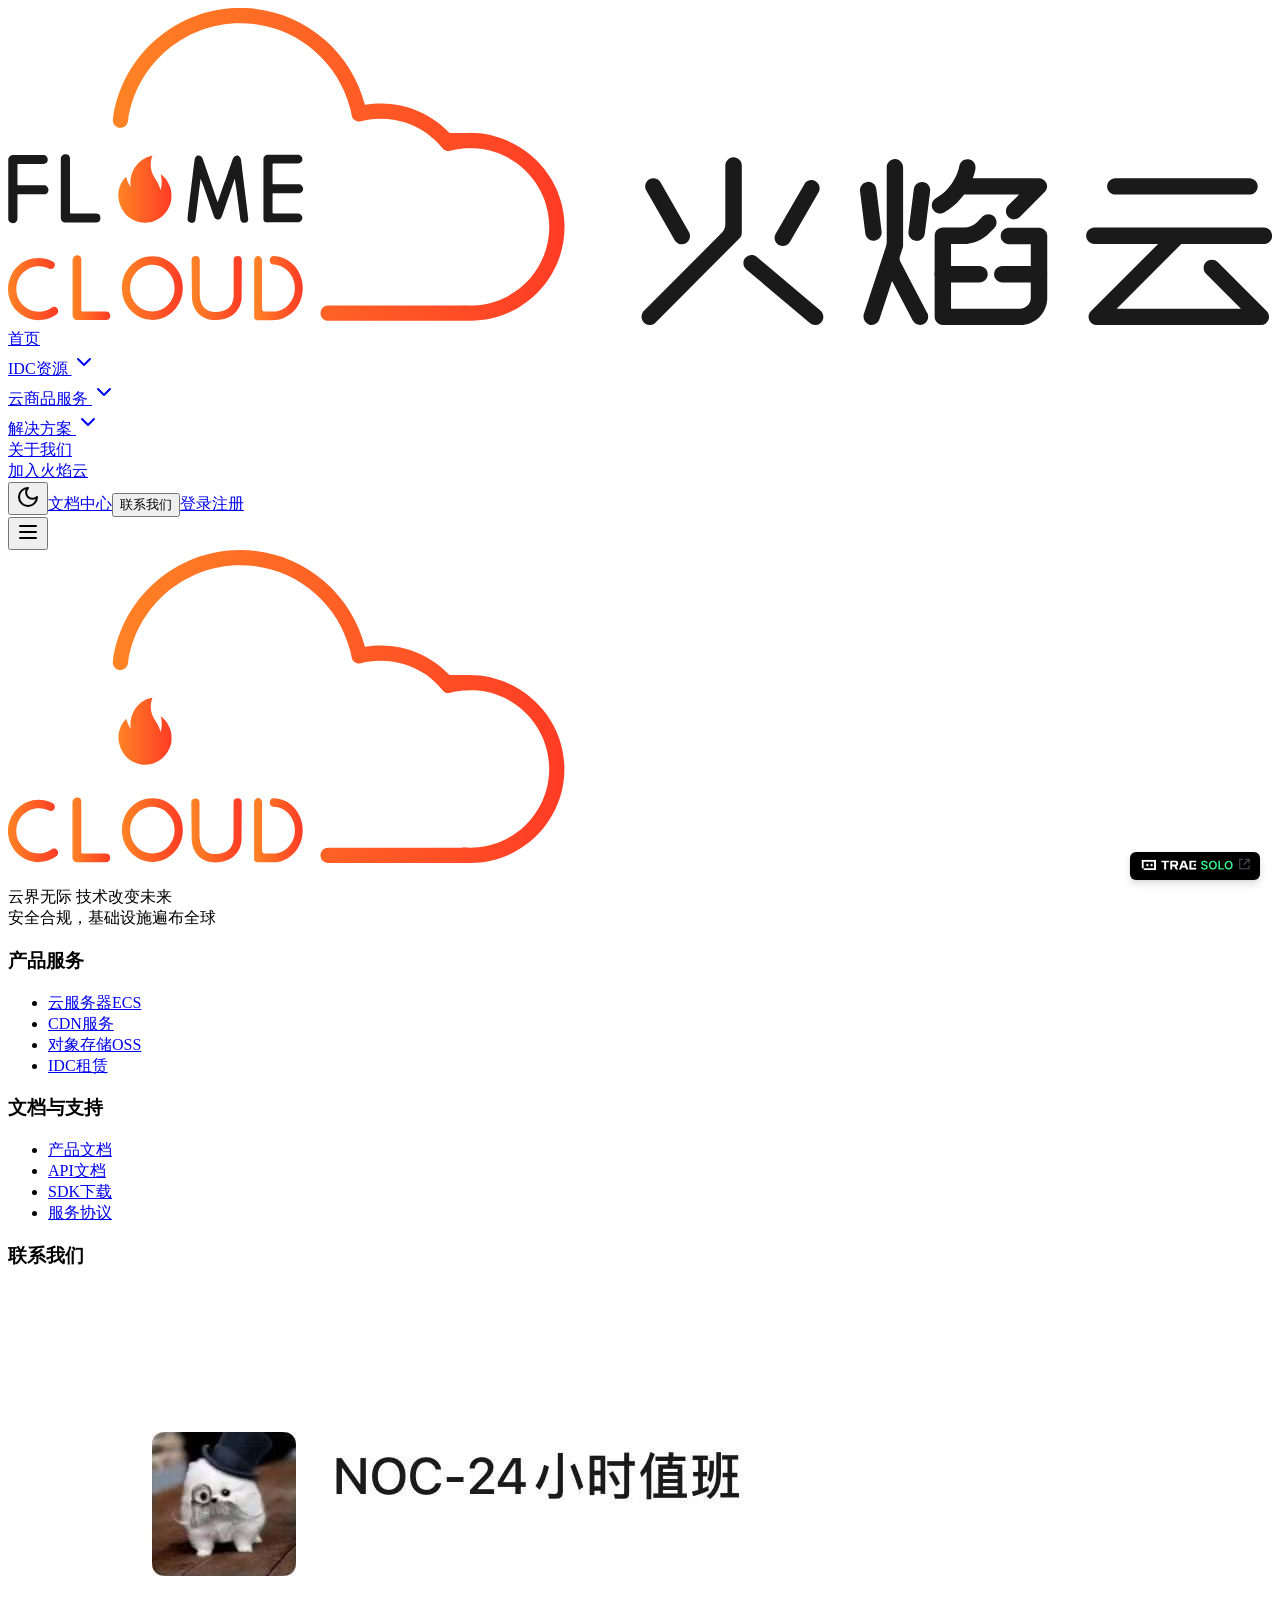
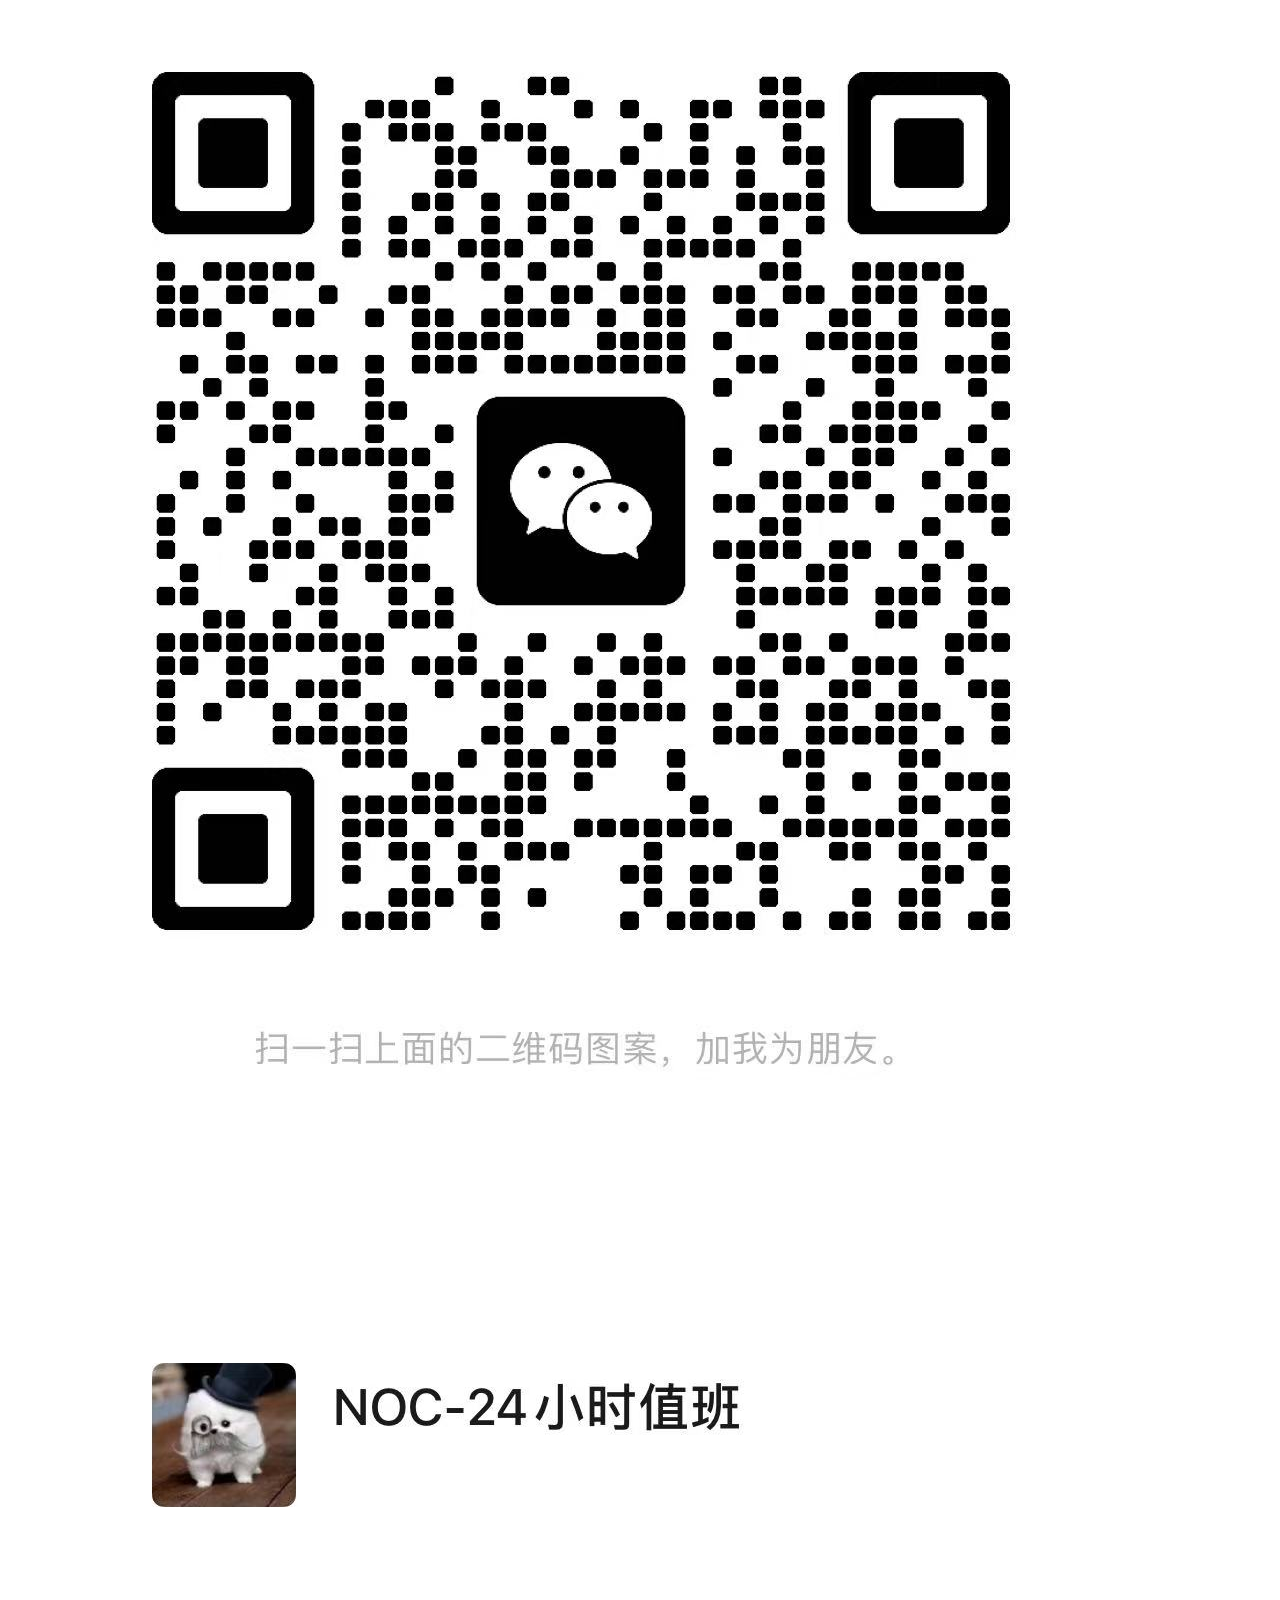
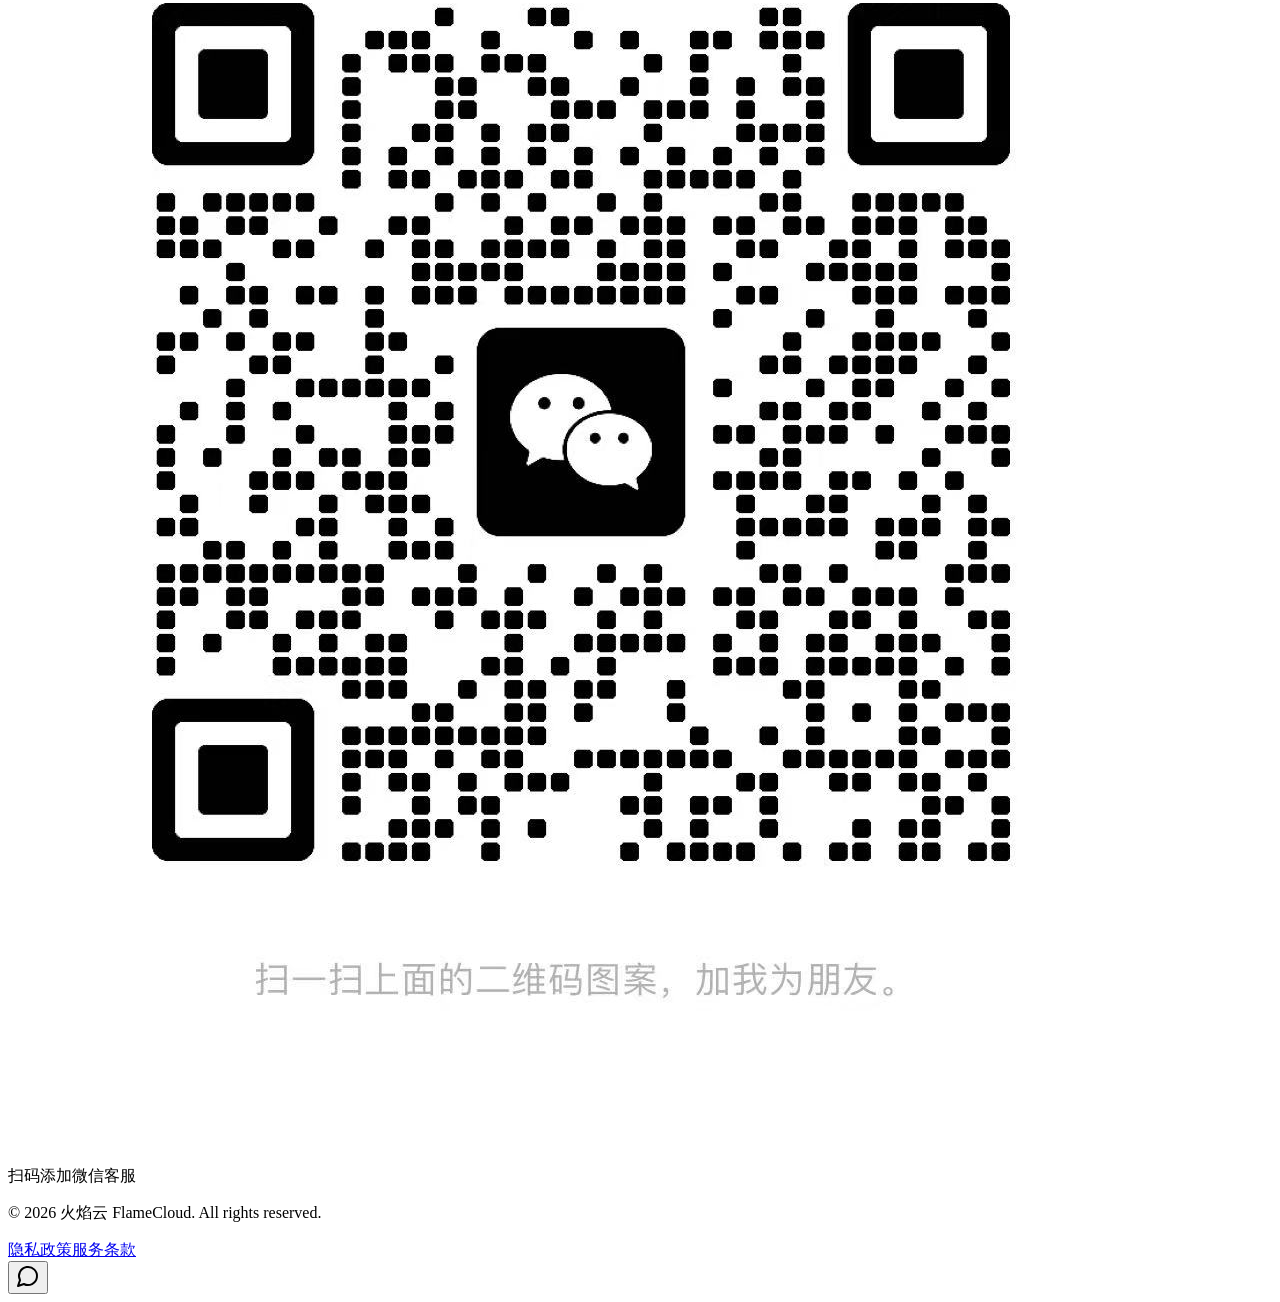
==== commit 308c8213: "build: 更新构建产物，替换idc图片为.jpg" ====
--- a/index.html
+++ b/index.html
@@ -5,8 +5,8 @@
     <link rel="icon" type="image/svg+xml" href="/favicon.svg" />
     <meta name="viewport" content="width=device-width, initial-scale=1.0" />
     <title>火焰云 - 云界无际 技术改变未来</title>
-    <script type="module" crossorigin src="/assets/index-BvUH5Zb7.js"></script>
-    <link rel="stylesheet" crossorigin href="/assets/index-CHQIYx6H.css">
+    <script type="module" crossorigin src="/assets/index-Ck2o1XuX.js"></script>
+    <link rel="stylesheet" crossorigin href="/assets/index-CJd7arWa.css">
   </head>
   <body>
     <div id="app"></div>
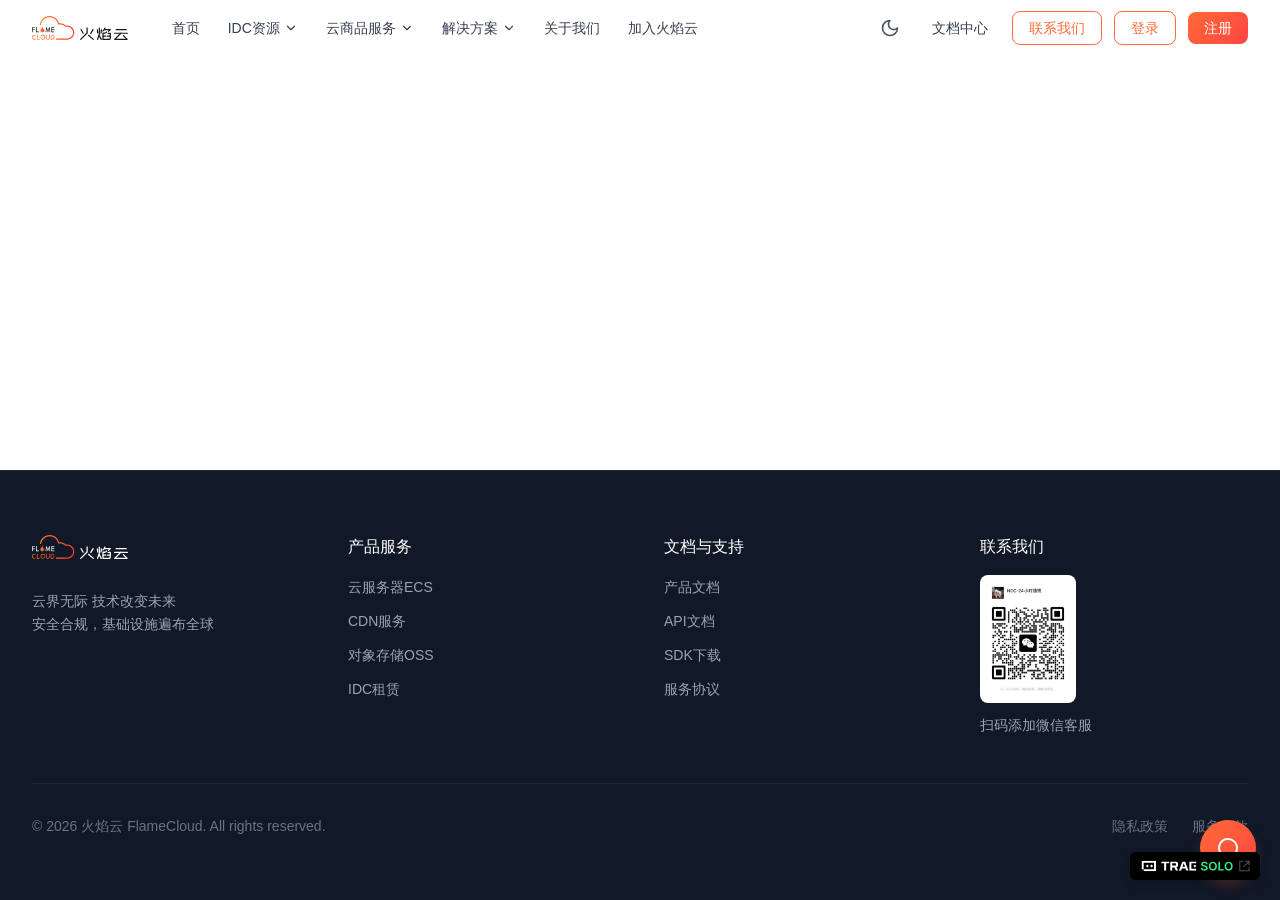
==== commit 72937b05: "build: 更新构建产物，添加金融行业解决方案架构图" ====
--- a/index.html
+++ b/index.html
@@ -5,8 +5,8 @@
     <link rel="icon" type="image/svg+xml" href="/favicon.svg" />
     <meta name="viewport" content="width=device-width, initial-scale=1.0" />
     <title>火焰云 - 云界无际 技术改变未来</title>
-    <script type="module" crossorigin src="/assets/index-Ck2o1XuX.js"></script>
-    <link rel="stylesheet" crossorigin href="/assets/index-CJd7arWa.css">
+    <script type="module" crossorigin src="/assets/index-CmRBG7Xh.js"></script>
+    <link rel="stylesheet" crossorigin href="/assets/index-Cdx_uu3n.css">
   </head>
   <body>
     <div id="app"></div>
--- a/assets/index-Cdx_uu3n.css
+++ b/assets/index-Cdx_uu3n.css
@@ -0,0 +1 @@
+*,:before,:after{--tw-border-spacing-x: 0;--tw-border-spacing-y: 0;--tw-translate-x: 0;--tw-translate-y: 0;--tw-rotate: 0;--tw-skew-x: 0;--tw-skew-y: 0;--tw-scale-x: 1;--tw-scale-y: 1;--tw-pan-x: ;--tw-pan-y: ;--tw-pinch-zoom: ;--tw-scroll-snap-strictness: proximity;--tw-gradient-from-position: ;--tw-gradient-via-position: ;--tw-gradient-to-position: ;--tw-ordinal: ;--tw-slashed-zero: ;--tw-numeric-figure: ;--tw-numeric-spacing: ;--tw-numeric-fraction: ;--tw-ring-inset: ;--tw-ring-offset-width: 0px;--tw-ring-offset-color: #fff;--tw-ring-color: rgb(59 130 246 / .5);--tw-ring-offset-shadow: 0 0 #0000;--tw-ring-shadow: 0 0 #0000;--tw-shadow: 0 0 #0000;--tw-shadow-colored: 0 0 #0000;--tw-blur: ;--tw-brightness: ;--tw-contrast: ;--tw-grayscale: ;--tw-hue-rotate: ;--tw-invert: ;--tw-saturate: ;--tw-sepia: ;--tw-drop-shadow: ;--tw-backdrop-blur: ;--tw-backdrop-brightness: ;--tw-backdrop-contrast: ;--tw-backdrop-grayscale: ;--tw-backdrop-hue-rotate: ;--tw-backdrop-invert: ;--tw-backdrop-opacity: ;--tw-backdrop-saturate: ;--tw-backdrop-sepia: ;--tw-contain-size: ;--tw-contain-layout: ;--tw-contain-paint: ;--tw-contain-style: }::backdrop{--tw-border-spacing-x: 0;--tw-border-spacing-y: 0;--tw-translate-x: 0;--tw-translate-y: 0;--tw-rotate: 0;--tw-skew-x: 0;--tw-skew-y: 0;--tw-scale-x: 1;--tw-scale-y: 1;--tw-pan-x: ;--tw-pan-y: ;--tw-pinch-zoom: ;--tw-scroll-snap-strictness: proximity;--tw-gradient-from-position: ;--tw-gradient-via-position: ;--tw-gradient-to-position: ;--tw-ordinal: ;--tw-slashed-zero: ;--tw-numeric-figure: ;--tw-numeric-spacing: ;--tw-numeric-fraction: ;--tw-ring-inset: ;--tw-ring-offset-width: 0px;--tw-ring-offset-color: #fff;--tw-ring-color: rgb(59 130 246 / .5);--tw-ring-offset-shadow: 0 0 #0000;--tw-ring-shadow: 0 0 #0000;--tw-shadow: 0 0 #0000;--tw-shadow-colored: 0 0 #0000;--tw-blur: ;--tw-brightness: ;--tw-contrast: ;--tw-grayscale: ;--tw-hue-rotate: ;--tw-invert: ;--tw-saturate: ;--tw-sepia: ;--tw-drop-shadow: ;--tw-backdrop-blur: ;--tw-backdrop-brightness: ;--tw-backdrop-contrast: ;--tw-backdrop-grayscale: ;--tw-backdrop-hue-rotate: ;--tw-backdrop-invert: ;--tw-backdrop-opacity: ;--tw-backdrop-saturate: ;--tw-backdrop-sepia: ;--tw-contain-size: ;--tw-contain-layout: ;--tw-contain-paint: ;--tw-contain-style: }*,:before,:after{box-sizing:border-box;border-width:0;border-style:solid;border-color:#e5e7eb}:before,:after{--tw-content: ""}html,:host{line-height:1.5;-webkit-text-size-adjust:100%;-moz-tab-size:4;-o-tab-size:4;tab-size:4;font-family:-apple-system,BlinkMacSystemFont,Segoe UI,Noto Sans,Helvetica,Arial,sans-serif,Apple Color Emoji,Segoe UI Emoji;font-feature-settings:normal;font-variation-settings:normal;-webkit-tap-highlight-color:transparent}body{margin:0;line-height:inherit}hr{height:0;color:inherit;border-top-width:1px}abbr:where([title]){-webkit-text-decoration:underline dotted;text-decoration:underline dotted}h1,h2,h3,h4,h5,h6{font-size:inherit;font-weight:inherit}a{color:inherit;text-decoration:inherit}b,strong{font-weight:bolder}code,kbd,samp,pre{font-family:ui-monospace,SFMono-Regular,Menlo,Monaco,Consolas,Liberation Mono,Courier New,monospace;font-feature-settings:normal;font-variation-settings:normal;font-size:1em}small{font-size:80%}sub,sup{font-size:75%;line-height:0;position:relative;vertical-align:baseline}sub{bottom:-.25em}sup{top:-.5em}table{text-indent:0;border-color:inherit;border-collapse:collapse}button,input,optgroup,select,textarea{font-family:inherit;font-feature-settings:inherit;font-variation-settings:inherit;font-size:100%;font-weight:inherit;line-height:inherit;letter-spacing:inherit;color:inherit;margin:0;padding:0}button,select{text-transform:none}button,input:where([type=button]),input:where([type=reset]),input:where([type=submit]){-webkit-appearance:button;background-color:transparent;background-image:none}:-moz-focusring{outline:auto}:-moz-ui-invalid{box-shadow:none}progress{vertical-align:baseline}::-webkit-inner-spin-button,::-webkit-outer-spin-button{height:auto}[type=search]{-webkit-appearance:textfield;outline-offset:-2px}::-webkit-search-decoration{-webkit-appearance:none}::-webkit-file-upload-button{-webkit-appearance:button;font:inherit}summary{display:list-item}blockquote,dl,dd,h1,h2,h3,h4,h5,h6,hr,figure,p,pre{margin:0}fieldset{margin:0;padding:0}legend{padding:0}ol,ul,menu{list-style:none;margin:0;padding:0}dialog{padding:0}textarea{resize:vertical}input::-moz-placeholder,textarea::-moz-placeholder{opacity:1;color:#9ca3af}input::placeholder,textarea::placeholder{opacity:1;color:#9ca3af}button,[role=button]{cursor:pointer}:disabled{cursor:default}img,svg,video,canvas,audio,iframe,embed,object{display:block;vertical-align:middle}img,video{max-width:100%;height:auto}[hidden]:where(:not([hidden=until-found])){display:none}.section-padding{padding:4rem 1rem}@media (min-width: 640px){.section-padding{padding-left:1.5rem;padding-right:1.5rem}}@media (min-width: 1024px){.section-padding{padding:6rem 2rem}}.glass-card{border-radius:.75rem;border-width:1px;border-color:#e5e7eb80;--tw-shadow: 0 1px 2px 0 rgb(0 0 0 / .05);--tw-shadow-colored: 0 1px 2px 0 var(--tw-shadow-color);box-shadow:var(--tw-ring-offset-shadow, 0 0 #0000),var(--tw-ring-shadow, 0 0 #0000),var(--tw-shadow);--tw-backdrop-blur: blur(12px);-webkit-backdrop-filter:var(--tw-backdrop-blur) var(--tw-backdrop-brightness) var(--tw-backdrop-contrast) var(--tw-backdrop-grayscale) var(--tw-backdrop-hue-rotate) var(--tw-backdrop-invert) var(--tw-backdrop-opacity) var(--tw-backdrop-saturate) var(--tw-backdrop-sepia);backdrop-filter:var(--tw-backdrop-blur) var(--tw-backdrop-brightness) var(--tw-backdrop-contrast) var(--tw-backdrop-grayscale) var(--tw-backdrop-hue-rotate) var(--tw-backdrop-invert) var(--tw-backdrop-opacity) var(--tw-backdrop-saturate) var(--tw-backdrop-sepia)}.glass-card:is(.dark *){border-color:#ffffff26;--tw-shadow: 0 0 #0000;--tw-shadow-colored: 0 0 #0000;box-shadow:var(--tw-ring-offset-shadow, 0 0 #0000),var(--tw-ring-shadow, 0 0 #0000),var(--tw-shadow);--tw-backdrop-blur: blur(16px);-webkit-backdrop-filter:var(--tw-backdrop-blur) var(--tw-backdrop-brightness) var(--tw-backdrop-contrast) var(--tw-backdrop-grayscale) var(--tw-backdrop-hue-rotate) var(--tw-backdrop-invert) var(--tw-backdrop-opacity) var(--tw-backdrop-saturate) var(--tw-backdrop-sepia);backdrop-filter:var(--tw-backdrop-blur) var(--tw-backdrop-brightness) var(--tw-backdrop-contrast) var(--tw-backdrop-grayscale) var(--tw-backdrop-hue-rotate) var(--tw-backdrop-invert) var(--tw-backdrop-opacity) var(--tw-backdrop-saturate) var(--tw-backdrop-sepia)}.glass-card{background:#fffc}.dark .glass-card{background:#ffffff14}.culture-card{background:#ffffff26!important;backdrop-filter:blur(20px)!important;-webkit-backdrop-filter:blur(20px)!important;border:1px solid rgba(255,255,255,.2)!important;box-shadow:0 8px 32px #0000001a,inset 0 1px #ffffff4d;position:relative;overflow:hidden}.culture-card:after{content:"";position:absolute;top:0;left:0;right:0;bottom:0;background:linear-gradient(135deg,rgba(255,255,255,.1) 0%,transparent 50%),linear-gradient(225deg,rgba(255,255,255,.05) 0%,transparent 50%);pointer-events:none}.dark .culture-card{background:#1e293b99!important;border-color:#ffffff1a!important}.flame-btn{border-radius:.5rem;background-image:linear-gradient(135deg,#ff6b35,#f44);padding:.625rem 1.5rem;font-weight:500;--tw-text-opacity: 1;color:rgb(255 255 255 / var(--tw-text-opacity, 1));transition-property:all;transition-timing-function:cubic-bezier(.4,0,.2,1);transition-duration:.3s}.flame-btn:hover{--tw-translate-y: -.125rem;transform:translate(var(--tw-translate-x),var(--tw-translate-y)) rotate(var(--tw-rotate)) skew(var(--tw-skew-x)) skewY(var(--tw-skew-y)) scaleX(var(--tw-scale-x)) scaleY(var(--tw-scale-y));--tw-shadow: 0 10px 15px -3px rgb(0 0 0 / .1), 0 4px 6px -4px rgb(0 0 0 / .1);--tw-shadow-colored: 0 10px 15px -3px var(--tw-shadow-color), 0 4px 6px -4px var(--tw-shadow-color);box-shadow:var(--tw-ring-offset-shadow, 0 0 #0000),var(--tw-ring-shadow, 0 0 #0000),var(--tw-shadow);--tw-shadow-color: rgb(255 107 53 / .25);--tw-shadow: var(--tw-shadow-colored)}.flame-btn-outline{border-radius:.5rem;border-width:1px;--tw-border-opacity: 1;border-color:rgb(255 107 53 / var(--tw-border-opacity, 1));padding:.625rem 1.5rem;font-weight:500;--tw-text-opacity: 1;color:rgb(255 107 53 / var(--tw-text-opacity, 1));transition-property:all;transition-timing-function:cubic-bezier(.4,0,.2,1);transition-duration:.3s}.flame-btn-outline:hover{background-color:#ff6b351a}.pointer-events-none{pointer-events:none}.fixed{position:fixed}.absolute{position:absolute}.relative{position:relative}.sticky{position:sticky}.-inset-4{top:-1rem;right:-1rem;bottom:-1rem;left:-1rem}.inset-0{top:0;right:0;bottom:0;left:0}.-left-32{left:-8rem}.-right-32{right:-8rem}.-top-3{top:-.75rem}.bottom-1\/3{bottom:33.333333%}.bottom-1\/4{bottom:25%}.bottom-6{bottom:1.5rem}.bottom-8{bottom:2rem}.bottom-full{bottom:100%}.left-0{left:0}.left-1\/2{left:50%}.left-1\/4{left:25%}.left-3{left:.75rem}.left-4{left:1rem}.right-0{right:0}.right-1\/3{right:33.333333%}.right-1\/4{right:25%}.right-2{right:.5rem}.right-4{right:1rem}.right-6{right:1.5rem}.top-0{top:0}.top-1\/2{top:50%}.top-1\/3{top:33.333333%}.top-1\/4{top:25%}.top-12{top:3rem}.top-24{top:6rem}.z-10{z-index:10}.z-40{z-index:40}.z-50{z-index:50}.-mx-4{margin-left:-1rem;margin-right:-1rem}.mx-4{margin-left:1rem;margin-right:1rem}.mx-auto{margin-left:auto;margin-right:auto}.mb-1{margin-bottom:.25rem}.mb-10{margin-bottom:2.5rem}.mb-12{margin-bottom:3rem}.mb-2{margin-bottom:.5rem}.mb-3{margin-bottom:.75rem}.mb-4{margin-bottom:1rem}.mb-6{margin-bottom:1.5rem}.mb-8{margin-bottom:2rem}.ml-1{margin-left:.25rem}.ml-8{margin-left:2rem}.mt-0\.5{margin-top:.125rem}.mt-1{margin-top:.25rem}.mt-12{margin-top:3rem}.mt-16{margin-top:4rem}.mt-2{margin-top:.5rem}.mt-4{margin-top:1rem}.mt-6{margin-top:1.5rem}.mt-8{margin-top:2rem}.block{display:block}.inline-block{display:inline-block}.flex{display:flex}.inline-flex{display:inline-flex}.table{display:table}.grid{display:grid}.hidden{display:none}.aspect-\[3\/4\]{aspect-ratio:3/4}.h-1{height:.25rem}.h-1\.5{height:.375rem}.h-10{height:2.5rem}.h-12{height:3rem}.h-14{height:3.5rem}.h-16{height:4rem}.h-2\.5{height:.625rem}.h-3\.5{height:.875rem}.h-4{height:1rem}.h-5{height:1.25rem}.h-6{height:1.5rem}.h-7{height:1.75rem}.h-8{height:2rem}.h-80{height:20rem}.h-96{height:24rem}.h-\[450px\]{height:450px}.h-\[800px\]{height:800px}.h-auto{height:auto}.h-full{height:100%}.min-h-\[calc\(100vh-112px\)\]{min-height:calc(100vh - 112px)}.min-h-screen{min-height:100vh}.w-1{width:.25rem}.w-1\.5{width:.375rem}.w-10{width:2.5rem}.w-12{width:3rem}.w-14{width:3.5rem}.w-16{width:4rem}.w-2\.5{width:.625rem}.w-20{width:5rem}.w-24{width:6rem}.w-3\.5{width:.875rem}.w-32{width:8rem}.w-4{width:1rem}.w-48{width:12rem}.w-5{width:1.25rem}.w-56{width:14rem}.w-6{width:1.5rem}.w-64{width:16rem}.w-7{width:1.75rem}.w-8{width:2rem}.w-80{width:20rem}.w-96{width:24rem}.w-\[800px\]{width:800px}.w-auto{width:auto}.w-full{width:100%}.max-w-2xl{max-width:42rem}.max-w-3xl{max-width:48rem}.max-w-4xl{max-width:56rem}.max-w-6xl{max-width:72rem}.max-w-7xl{max-width:80rem}.max-w-\[280px\]{max-width:280px}.max-w-\[60\%\]{max-width:60%}.max-w-md{max-width:28rem}.max-w-none{max-width:none}.max-w-sm{max-width:24rem}.flex-1{flex:1 1 0%}.flex-shrink{flex-shrink:1}.flex-shrink-0,.shrink-0{flex-shrink:0}.border-collapse{border-collapse:collapse}.-translate-x-1\/2{--tw-translate-x: -50%;transform:translate(var(--tw-translate-x),var(--tw-translate-y)) rotate(var(--tw-rotate)) skew(var(--tw-skew-x)) skewY(var(--tw-skew-y)) scaleX(var(--tw-scale-x)) scaleY(var(--tw-scale-y))}.-translate-y-1\/2{--tw-translate-y: -50%;transform:translate(var(--tw-translate-x),var(--tw-translate-y)) rotate(var(--tw-rotate)) skew(var(--tw-skew-x)) skewY(var(--tw-skew-y)) scaleX(var(--tw-scale-x)) scaleY(var(--tw-scale-y))}.rotate-45{--tw-rotate: 45deg;transform:translate(var(--tw-translate-x),var(--tw-translate-y)) rotate(var(--tw-rotate)) skew(var(--tw-skew-x)) skewY(var(--tw-skew-y)) scaleX(var(--tw-scale-x)) scaleY(var(--tw-scale-y))}.transform{transform:translate(var(--tw-translate-x),var(--tw-translate-y)) rotate(var(--tw-rotate)) skew(var(--tw-skew-x)) skewY(var(--tw-skew-y)) scaleX(var(--tw-scale-x)) scaleY(var(--tw-scale-y))}@keyframes spin{to{transform:rotate(360deg)}}.animate-spin{animation:spin 1s linear infinite}.cursor-pointer{cursor:pointer}.resize{resize:both}.grid-cols-1{grid-template-columns:repeat(1,minmax(0,1fr))}.grid-cols-2{grid-template-columns:repeat(2,minmax(0,1fr))}.flex-col{flex-direction:column}.flex-wrap{flex-wrap:wrap}.items-start{align-items:flex-start}.items-center{align-items:center}.items-baseline{align-items:baseline}.items-stretch{align-items:stretch}.justify-center{justify-content:center}.justify-between{justify-content:space-between}.gap-1{gap:.25rem}.gap-12{gap:3rem}.gap-2{gap:.5rem}.gap-3{gap:.75rem}.gap-4{gap:1rem}.gap-6{gap:1.5rem}.gap-8{gap:2rem}.space-y-1>:not([hidden])~:not([hidden]){--tw-space-y-reverse: 0;margin-top:calc(.25rem * calc(1 - var(--tw-space-y-reverse)));margin-bottom:calc(.25rem * var(--tw-space-y-reverse))}.space-y-12>:not([hidden])~:not([hidden]){--tw-space-y-reverse: 0;margin-top:calc(3rem * calc(1 - var(--tw-space-y-reverse)));margin-bottom:calc(3rem * var(--tw-space-y-reverse))}.space-y-2>:not([hidden])~:not([hidden]){--tw-space-y-reverse: 0;margin-top:calc(.5rem * calc(1 - var(--tw-space-y-reverse)));margin-bottom:calc(.5rem * var(--tw-space-y-reverse))}.space-y-2\.5>:not([hidden])~:not([hidden]){--tw-space-y-reverse: 0;margin-top:calc(.625rem * calc(1 - var(--tw-space-y-reverse)));margin-bottom:calc(.625rem * var(--tw-space-y-reverse))}.space-y-3>:not([hidden])~:not([hidden]){--tw-space-y-reverse: 0;margin-top:calc(.75rem * calc(1 - var(--tw-space-y-reverse)));margin-bottom:calc(.75rem * var(--tw-space-y-reverse))}.space-y-4>:not([hidden])~:not([hidden]){--tw-space-y-reverse: 0;margin-top:calc(1rem * calc(1 - var(--tw-space-y-reverse)));margin-bottom:calc(1rem * var(--tw-space-y-reverse))}.space-y-5>:not([hidden])~:not([hidden]){--tw-space-y-reverse: 0;margin-top:calc(1.25rem * calc(1 - var(--tw-space-y-reverse)));margin-bottom:calc(1.25rem * var(--tw-space-y-reverse))}.space-y-6>:not([hidden])~:not([hidden]){--tw-space-y-reverse: 0;margin-top:calc(1.5rem * calc(1 - var(--tw-space-y-reverse)));margin-bottom:calc(1.5rem * var(--tw-space-y-reverse))}.overflow-hidden{overflow:hidden}.overflow-x-auto{overflow-x:auto}.rounded{border-radius:.25rem}.rounded-2xl{border-radius:1rem}.rounded-3xl{border-radius:1.5rem}.rounded-full{border-radius:9999px}.rounded-lg{border-radius:.5rem}.rounded-md{border-radius:.375rem}.rounded-xl{border-radius:.75rem}.border{border-width:1px}.border-2{border-width:2px}.border-b{border-bottom-width:1px}.border-l{border-left-width:1px}.border-l-4{border-left-width:4px}.border-r{border-right-width:1px}.border-t{border-top-width:1px}.border-blue-500{--tw-border-opacity: 1;border-color:rgb(59 130 246 / var(--tw-border-opacity, 1))}.border-flame-500\/40{border-color:#ff6b3566}.border-gray-100{--tw-border-opacity: 1;border-color:rgb(243 244 246 / var(--tw-border-opacity, 1))}.border-gray-200{--tw-border-opacity: 1;border-color:rgb(229 231 235 / var(--tw-border-opacity, 1))}.border-gray-300{--tw-border-opacity: 1;border-color:rgb(209 213 219 / var(--tw-border-opacity, 1))}.border-gray-700{--tw-border-opacity: 1;border-color:rgb(55 65 81 / var(--tw-border-opacity, 1))}.border-gray-800{--tw-border-opacity: 1;border-color:rgb(31 41 55 / var(--tw-border-opacity, 1))}.border-red-200{--tw-border-opacity: 1;border-color:rgb(254 202 202 / var(--tw-border-opacity, 1))}.border-white\/30{border-color:#ffffff4d}.border-t-white{--tw-border-opacity: 1;border-top-color:rgb(255 255 255 / var(--tw-border-opacity, 1))}.bg-amber-50{--tw-bg-opacity: 1;background-color:rgb(255 251 235 / var(--tw-bg-opacity, 1))}.bg-amber-500{--tw-bg-opacity: 1;background-color:rgb(245 158 11 / var(--tw-bg-opacity, 1))}.bg-black\/50{background-color:#00000080}.bg-blue-400\/10{background-color:#60a5fa1a}.bg-blue-50{--tw-bg-opacity: 1;background-color:rgb(239 246 255 / var(--tw-bg-opacity, 1))}.bg-blue-500{--tw-bg-opacity: 1;background-color:rgb(59 130 246 / var(--tw-bg-opacity, 1))}.bg-blue-500\/10{background-color:#3b82f61a}.bg-blue-500\/20{background-color:#3b82f633}.bg-flame-400\/10{background-color:#fb923c1a}.bg-flame-50{--tw-bg-opacity: 1;background-color:rgb(255 247 237 / var(--tw-bg-opacity, 1))}.bg-flame-500{--tw-bg-opacity: 1;background-color:rgb(255 107 53 / var(--tw-bg-opacity, 1))}.bg-flame-500\/10{background-color:#ff6b351a}.bg-flame-500\/20{background-color:#ff6b3533}.bg-gray-100{--tw-bg-opacity: 1;background-color:rgb(243 244 246 / var(--tw-bg-opacity, 1))}.bg-gray-300{--tw-bg-opacity: 1;background-color:rgb(209 213 219 / var(--tw-bg-opacity, 1))}.bg-gray-50{--tw-bg-opacity: 1;background-color:rgb(249 250 251 / var(--tw-bg-opacity, 1))}.bg-gray-500{--tw-bg-opacity: 1;background-color:rgb(107 114 128 / var(--tw-bg-opacity, 1))}.bg-gray-900{--tw-bg-opacity: 1;background-color:rgb(17 24 39 / var(--tw-bg-opacity, 1))}.bg-green-50{--tw-bg-opacity: 1;background-color:rgb(240 253 244 / var(--tw-bg-opacity, 1))}.bg-green-500{--tw-bg-opacity: 1;background-color:rgb(34 197 94 / var(--tw-bg-opacity, 1))}.bg-green-500\/10{background-color:#22c55e1a}.bg-orange-400\/10{background-color:#fb923c1a}.bg-red-50{--tw-bg-opacity: 1;background-color:rgb(254 242 242 / var(--tw-bg-opacity, 1))}.bg-red-500{--tw-bg-opacity: 1;background-color:rgb(239 68 68 / var(--tw-bg-opacity, 1))}.bg-white{--tw-bg-opacity: 1;background-color:rgb(255 255 255 / var(--tw-bg-opacity, 1))}.bg-white\/10{background-color:#ffffff1a}.bg-white\/20{background-color:#fff3}.bg-white\/30{background-color:#ffffff4d}.bg-white\/50{background-color:#ffffff80}.bg-white\/70{background-color:#ffffffb3}.bg-white\/85{background-color:#ffffffd9}.bg-white\/90{background-color:#ffffffe6}.bg-white\/95{background-color:#fffffff2}.bg-flame-gradient{background-image:linear-gradient(135deg,#ff6b35,#f44)}.bg-gradient-to-br{background-image:linear-gradient(to bottom right,var(--tw-gradient-stops))}.bg-gradient-to-r{background-image:linear-gradient(to right,var(--tw-gradient-stops))}.from-black\/10{--tw-gradient-from: rgb(0 0 0 / .1) var(--tw-gradient-from-position);--tw-gradient-to: rgb(0 0 0 / 0) var(--tw-gradient-to-position);--tw-gradient-stops: var(--tw-gradient-from), var(--tw-gradient-to)}.from-black\/50{--tw-gradient-from: rgb(0 0 0 / .5) var(--tw-gradient-from-position);--tw-gradient-to: rgb(0 0 0 / 0) var(--tw-gradient-to-position);--tw-gradient-stops: var(--tw-gradient-from), var(--tw-gradient-to)}.from-blue-400\/20{--tw-gradient-from: rgb(96 165 250 / .2) var(--tw-gradient-from-position);--tw-gradient-to: rgb(96 165 250 / 0) var(--tw-gradient-to-position);--tw-gradient-stops: var(--tw-gradient-from), var(--tw-gradient-to)}.from-blue-50{--tw-gradient-from: #eff6ff var(--tw-gradient-from-position);--tw-gradient-to: rgb(239 246 255 / 0) var(--tw-gradient-to-position);--tw-gradient-stops: var(--tw-gradient-from), var(--tw-gradient-to)}.from-blue-500{--tw-gradient-from: #3b82f6 var(--tw-gradient-from-position);--tw-gradient-to: rgb(59 130 246 / 0) var(--tw-gradient-to-position);--tw-gradient-stops: var(--tw-gradient-from), var(--tw-gradient-to)}.from-flame-50{--tw-gradient-from: #fff7ed var(--tw-gradient-from-position);--tw-gradient-to: rgb(255 247 237 / 0) var(--tw-gradient-to-position);--tw-gradient-stops: var(--tw-gradient-from), var(--tw-gradient-to)}.from-flame-500{--tw-gradient-from: #ff6b35 var(--tw-gradient-from-position);--tw-gradient-to: rgb(255 107 53 / 0) var(--tw-gradient-to-position);--tw-gradient-stops: var(--tw-gradient-from), var(--tw-gradient-to)}.from-flame-500\/5{--tw-gradient-from: rgb(255 107 53 / .05) var(--tw-gradient-from-position);--tw-gradient-to: rgb(255 107 53 / 0) var(--tw-gradient-to-position);--tw-gradient-stops: var(--tw-gradient-from), var(--tw-gradient-to)}.via-black\/30{--tw-gradient-to: rgb(0 0 0 / 0) var(--tw-gradient-to-position);--tw-gradient-stops: var(--tw-gradient-from), rgb(0 0 0 / .3) var(--tw-gradient-via-position), var(--tw-gradient-to)}.via-white{--tw-gradient-to: rgb(255 255 255 / 0) var(--tw-gradient-to-position);--tw-gradient-stops: var(--tw-gradient-from), #fff var(--tw-gradient-via-position), var(--tw-gradient-to)}.to-blue-600{--tw-gradient-to: #2563eb var(--tw-gradient-to-position)}.to-orange-50{--tw-gradient-to: #fff7ed var(--tw-gradient-to-position)}.to-orange-500{--tw-gradient-to: #f97316 var(--tw-gradient-to-position)}.to-purple-400\/20{--tw-gradient-to: rgb(192 132 252 / .2) var(--tw-gradient-to-position)}.to-transparent{--tw-gradient-to: transparent var(--tw-gradient-to-position)}.bg-cover{background-size:cover}.bg-center{background-position:center}.object-contain{-o-object-fit:contain;object-fit:contain}.object-cover{-o-object-fit:cover;object-fit:cover}.p-1\.5{padding:.375rem}.p-2{padding:.5rem}.p-4{padding:1rem}.p-5{padding:1.25rem}.p-6{padding:1.5rem}.p-8{padding:2rem}.\!px-4{padding-left:1rem!important;padding-right:1rem!important}.\!py-1\.5{padding-top:.375rem!important;padding-bottom:.375rem!important}.px-2{padding-left:.5rem;padding-right:.5rem}.px-3{padding-left:.75rem;padding-right:.75rem}.px-4{padding-left:1rem;padding-right:1rem}.px-5{padding-left:1.25rem;padding-right:1.25rem}.px-6{padding-left:1.5rem;padding-right:1.5rem}.px-8{padding-left:2rem;padding-right:2rem}.py-1{padding-top:.25rem;padding-bottom:.25rem}.py-1\.5{padding-top:.375rem;padding-bottom:.375rem}.py-12{padding-top:3rem;padding-bottom:3rem}.py-16{padding-top:4rem;padding-bottom:4rem}.py-2{padding-top:.5rem;padding-bottom:.5rem}.py-2\.5{padding-top:.625rem;padding-bottom:.625rem}.py-24{padding-top:6rem;padding-bottom:6rem}.py-3{padding-top:.75rem;padding-bottom:.75rem}.py-36{padding-top:9rem;padding-bottom:9rem}.py-4{padding-top:1rem;padding-bottom:1rem}.py-6{padding-top:1.5rem;padding-bottom:1.5rem}.pb-4{padding-bottom:1rem}.pl-10{padding-left:2.5rem}.pl-12{padding-left:3rem}.pl-4{padding-left:1rem}.pl-6{padding-left:1.5rem}.pr-12{padding-right:3rem}.pr-28{padding-right:7rem}.pr-4{padding-right:1rem}.pt-12{padding-top:3rem}.pt-2{padding-top:.5rem}.pt-20{padding-top:5rem}.pt-4{padding-top:1rem}.pt-6{padding-top:1.5rem}.pt-8{padding-top:2rem}.text-left{text-align:left}.text-center{text-align:center}.text-right{text-align:right}.text-2xl{font-size:1.5rem;line-height:2rem}.text-3xl{font-size:1.875rem;line-height:2.25rem}.text-4xl{font-size:2.25rem;line-height:2.5rem}.text-\[11px\]{font-size:11px}.text-base{font-size:1rem;line-height:1.5rem}.text-lg{font-size:1.125rem;line-height:1.75rem}.text-sm{font-size:.875rem;line-height:1.25rem}.text-xl{font-size:1.25rem;line-height:1.75rem}.text-xs{font-size:.75rem;line-height:1rem}.font-bold{font-weight:700}.font-medium{font-weight:500}.font-semibold{font-weight:600}.uppercase{text-transform:uppercase}.leading-relaxed{line-height:1.625}.leading-tight{line-height:1.25}.tracking-wider{letter-spacing:.05em}.\!text-flame-500{--tw-text-opacity: 1 !important;color:rgb(255 107 53 / var(--tw-text-opacity, 1))!important}.text-blue-500{--tw-text-opacity: 1;color:rgb(59 130 246 / var(--tw-text-opacity, 1))}.text-blue-600{--tw-text-opacity: 1;color:rgb(37 99 235 / var(--tw-text-opacity, 1))}.text-blue-700{--tw-text-opacity: 1;color:rgb(29 78 216 / var(--tw-text-opacity, 1))}.text-blue-800{--tw-text-opacity: 1;color:rgb(30 64 175 / var(--tw-text-opacity, 1))}.text-flame-400{--tw-text-opacity: 1;color:rgb(251 146 60 / var(--tw-text-opacity, 1))}.text-flame-500{--tw-text-opacity: 1;color:rgb(255 107 53 / var(--tw-text-opacity, 1))}.text-gray-300{--tw-text-opacity: 1;color:rgb(209 213 219 / var(--tw-text-opacity, 1))}.text-gray-400{--tw-text-opacity: 1;color:rgb(156 163 175 / var(--tw-text-opacity, 1))}.text-gray-500{--tw-text-opacity: 1;color:rgb(107 114 128 / var(--tw-text-opacity, 1))}.text-gray-600{--tw-text-opacity: 1;color:rgb(75 85 99 / var(--tw-text-opacity, 1))}.text-gray-700{--tw-text-opacity: 1;color:rgb(55 65 81 / var(--tw-text-opacity, 1))}.text-gray-800{--tw-text-opacity: 1;color:rgb(31 41 55 / var(--tw-text-opacity, 1))}.text-gray-900{--tw-text-opacity: 1;color:rgb(17 24 39 / var(--tw-text-opacity, 1))}.text-red-600{--tw-text-opacity: 1;color:rgb(220 38 38 / var(--tw-text-opacity, 1))}.text-white{--tw-text-opacity: 1;color:rgb(255 255 255 / var(--tw-text-opacity, 1))}.text-white\/80{color:#fffc}.line-through{text-decoration-line:line-through}.opacity-0{opacity:0}.opacity-30{opacity:.3}.shadow-2xl{--tw-shadow: 0 25px 50px -12px rgb(0 0 0 / .25);--tw-shadow-colored: 0 25px 50px -12px var(--tw-shadow-color);box-shadow:var(--tw-ring-offset-shadow, 0 0 #0000),var(--tw-ring-shadow, 0 0 #0000),var(--tw-shadow)}.shadow-lg{--tw-shadow: 0 10px 15px -3px rgb(0 0 0 / .1), 0 4px 6px -4px rgb(0 0 0 / .1);--tw-shadow-colored: 0 10px 15px -3px var(--tw-shadow-color), 0 4px 6px -4px var(--tw-shadow-color);box-shadow:var(--tw-ring-offset-shadow, 0 0 #0000),var(--tw-ring-shadow, 0 0 #0000),var(--tw-shadow)}.shadow-sm{--tw-shadow: 0 1px 2px 0 rgb(0 0 0 / .05);--tw-shadow-colored: 0 1px 2px 0 var(--tw-shadow-color);box-shadow:var(--tw-ring-offset-shadow, 0 0 #0000),var(--tw-ring-shadow, 0 0 #0000),var(--tw-shadow)}.shadow-xl{--tw-shadow: 0 20px 25px -5px rgb(0 0 0 / .1), 0 8px 10px -6px rgb(0 0 0 / .1);--tw-shadow-colored: 0 20px 25px -5px var(--tw-shadow-color), 0 8px 10px -6px var(--tw-shadow-color);box-shadow:var(--tw-ring-offset-shadow, 0 0 #0000),var(--tw-ring-shadow, 0 0 #0000),var(--tw-shadow)}.shadow-blue-500\/30{--tw-shadow-color: rgb(59 130 246 / .3);--tw-shadow: var(--tw-shadow-colored)}.shadow-flame-500\/10{--tw-shadow-color: rgb(255 107 53 / .1);--tw-shadow: var(--tw-shadow-colored)}.shadow-flame-500\/25{--tw-shadow-color: rgb(255 107 53 / .25);--tw-shadow: var(--tw-shadow-colored)}.shadow-flame-500\/30{--tw-shadow-color: rgb(255 107 53 / .3);--tw-shadow: var(--tw-shadow-colored)}.shadow-gray-200\/50{--tw-shadow-color: rgb(229 231 235 / .5);--tw-shadow: var(--tw-shadow-colored)}.blur-3xl{--tw-blur: blur(64px);filter:var(--tw-blur) var(--tw-brightness) var(--tw-contrast) var(--tw-grayscale) var(--tw-hue-rotate) var(--tw-invert) var(--tw-saturate) var(--tw-sepia) var(--tw-drop-shadow)}.blur-\[80\%\]{--tw-blur: blur(80%);filter:var(--tw-blur) var(--tw-brightness) var(--tw-contrast) var(--tw-grayscale) var(--tw-hue-rotate) var(--tw-invert) var(--tw-saturate) var(--tw-sepia) var(--tw-drop-shadow)}.filter{filter:var(--tw-blur) var(--tw-brightness) var(--tw-contrast) var(--tw-grayscale) var(--tw-hue-rotate) var(--tw-invert) var(--tw-saturate) var(--tw-sepia) var(--tw-drop-shadow)}.backdrop-blur-lg{--tw-backdrop-blur: blur(16px);-webkit-backdrop-filter:var(--tw-backdrop-blur) var(--tw-backdrop-brightness) var(--tw-backdrop-contrast) var(--tw-backdrop-grayscale) var(--tw-backdrop-hue-rotate) var(--tw-backdrop-invert) var(--tw-backdrop-opacity) var(--tw-backdrop-saturate) var(--tw-backdrop-sepia);backdrop-filter:var(--tw-backdrop-blur) var(--tw-backdrop-brightness) var(--tw-backdrop-contrast) var(--tw-backdrop-grayscale) var(--tw-backdrop-hue-rotate) var(--tw-backdrop-invert) var(--tw-backdrop-opacity) var(--tw-backdrop-saturate) var(--tw-backdrop-sepia)}.backdrop-blur-md{--tw-backdrop-blur: blur(12px);-webkit-backdrop-filter:var(--tw-backdrop-blur) var(--tw-backdrop-brightness) var(--tw-backdrop-contrast) var(--tw-backdrop-grayscale) var(--tw-backdrop-hue-rotate) var(--tw-backdrop-invert) var(--tw-backdrop-opacity) var(--tw-backdrop-saturate) var(--tw-backdrop-sepia);backdrop-filter:var(--tw-backdrop-blur) var(--tw-backdrop-brightness) var(--tw-backdrop-contrast) var(--tw-backdrop-grayscale) var(--tw-backdrop-hue-rotate) var(--tw-backdrop-invert) var(--tw-backdrop-opacity) var(--tw-backdrop-saturate) var(--tw-backdrop-sepia)}.backdrop-blur-sm{--tw-backdrop-blur: blur(4px);-webkit-backdrop-filter:var(--tw-backdrop-blur) var(--tw-backdrop-brightness) var(--tw-backdrop-contrast) var(--tw-backdrop-grayscale) var(--tw-backdrop-hue-rotate) var(--tw-backdrop-invert) var(--tw-backdrop-opacity) var(--tw-backdrop-saturate) var(--tw-backdrop-sepia);backdrop-filter:var(--tw-backdrop-blur) var(--tw-backdrop-brightness) var(--tw-backdrop-contrast) var(--tw-backdrop-grayscale) var(--tw-backdrop-hue-rotate) var(--tw-backdrop-invert) var(--tw-backdrop-opacity) var(--tw-backdrop-saturate) var(--tw-backdrop-sepia)}.backdrop-blur-xl{--tw-backdrop-blur: blur(24px);-webkit-backdrop-filter:var(--tw-backdrop-blur) var(--tw-backdrop-brightness) var(--tw-backdrop-contrast) var(--tw-backdrop-grayscale) var(--tw-backdrop-hue-rotate) var(--tw-backdrop-invert) var(--tw-backdrop-opacity) var(--tw-backdrop-saturate) var(--tw-backdrop-sepia);backdrop-filter:var(--tw-backdrop-blur) var(--tw-backdrop-brightness) var(--tw-backdrop-contrast) var(--tw-backdrop-grayscale) var(--tw-backdrop-hue-rotate) var(--tw-backdrop-invert) var(--tw-backdrop-opacity) var(--tw-backdrop-saturate) var(--tw-backdrop-sepia)}.transition{transition-property:color,background-color,border-color,text-decoration-color,fill,stroke,opacity,box-shadow,transform,filter,backdrop-filter;transition-timing-function:cubic-bezier(.4,0,.2,1);transition-duration:.15s}.transition-all{transition-property:all;transition-timing-function:cubic-bezier(.4,0,.2,1);transition-duration:.15s}.transition-colors{transition-property:color,background-color,border-color,text-decoration-color,fill,stroke;transition-timing-function:cubic-bezier(.4,0,.2,1);transition-duration:.15s}.transition-opacity{transition-property:opacity;transition-timing-function:cubic-bezier(.4,0,.2,1);transition-duration:.15s}.transition-shadow{transition-property:box-shadow;transition-timing-function:cubic-bezier(.4,0,.2,1);transition-duration:.15s}.transition-transform{transition-property:transform;transition-timing-function:cubic-bezier(.4,0,.2,1);transition-duration:.15s}.duration-300{transition-duration:.3s}:root{font-family:-apple-system,BlinkMacSystemFont,Segoe UI,Noto Sans,Helvetica,Arial,sans-serif,"Apple Color Emoji","Segoe UI Emoji";line-height:1.5;font-weight:400;font-synthesis:none;text-rendering:optimizeLegibility;-webkit-font-smoothing:antialiased;-moz-osx-font-smoothing:grayscale}body{margin:0;--tw-bg-opacity: 1;background-color:rgb(255 255 255 / var(--tw-bg-opacity, 1));--tw-text-opacity: 1;color:rgb(17 24 39 / var(--tw-text-opacity, 1))}body:is(.dark *){--tw-bg-opacity: 1;background-color:rgb(10 14 39 / var(--tw-bg-opacity, 1));--tw-text-opacity: 1;color:rgb(243 244 246 / var(--tw-text-opacity, 1))}::-webkit-scrollbar{width:6px}::-webkit-scrollbar-track{--tw-bg-opacity: 1;background-color:rgb(243 244 246 / var(--tw-bg-opacity, 1))}:is(.dark *)::-webkit-scrollbar-track{--tw-bg-opacity: 1;background-color:rgb(10 14 39 / var(--tw-bg-opacity, 1))}::-webkit-scrollbar-thumb{border-radius:.25rem;--tw-bg-opacity: 1;background-color:rgb(209 213 219 / var(--tw-bg-opacity, 1))}:is(.dark *)::-webkit-scrollbar-thumb{--tw-bg-opacity: 1;background-color:rgb(26 31 78 / var(--tw-bg-opacity, 1))}::-webkit-scrollbar-thumb:hover{--tw-bg-opacity: 1;background-color:rgb(156 163 175 / var(--tw-bg-opacity, 1))}:is(.dark *)::-webkit-scrollbar-thumb:hover{--tw-bg-opacity: 1;background-color:rgb(30 41 59 / var(--tw-bg-opacity, 1))}.last\:border-0:last-child{border-width:0px}.hover\:-translate-y-1:hover{--tw-translate-y: -.25rem;transform:translate(var(--tw-translate-x),var(--tw-translate-y)) rotate(var(--tw-rotate)) skew(var(--tw-skew-x)) skewY(var(--tw-skew-y)) scaleX(var(--tw-scale-x)) scaleY(var(--tw-scale-y))}.hover\:scale-110:hover{--tw-scale-x: 1.1;--tw-scale-y: 1.1;transform:translate(var(--tw-translate-x),var(--tw-translate-y)) rotate(var(--tw-rotate)) skew(var(--tw-skew-x)) skewY(var(--tw-skew-y)) scaleX(var(--tw-scale-x)) scaleY(var(--tw-scale-y))}.hover\:border-flame-500\/30:hover{border-color:#ff6b354d}.hover\:bg-blue-600:hover{--tw-bg-opacity: 1;background-color:rgb(37 99 235 / var(--tw-bg-opacity, 1))}.hover\:bg-gray-100:hover{--tw-bg-opacity: 1;background-color:rgb(243 244 246 / var(--tw-bg-opacity, 1))}.hover\:bg-gray-200:hover{--tw-bg-opacity: 1;background-color:rgb(229 231 235 / var(--tw-bg-opacity, 1))}.hover\:bg-gray-50:hover{--tw-bg-opacity: 1;background-color:rgb(249 250 251 / var(--tw-bg-opacity, 1))}.hover\:bg-white\/10:hover{background-color:#ffffff1a}.hover\:bg-white\/20:hover{background-color:#fff3}.hover\:bg-white\/80:hover{background-color:#fffc}.hover\:from-blue-600:hover{--tw-gradient-from: #2563eb var(--tw-gradient-from-position);--tw-gradient-to: rgb(37 99 235 / 0) var(--tw-gradient-to-position);--tw-gradient-stops: var(--tw-gradient-from), var(--tw-gradient-to)}.hover\:to-blue-700:hover{--tw-gradient-to: #1d4ed8 var(--tw-gradient-to-position)}.hover\:text-blue-600:hover{--tw-text-opacity: 1;color:rgb(37 99 235 / var(--tw-text-opacity, 1))}.hover\:text-flame-500:hover{--tw-text-opacity: 1;color:rgb(255 107 53 / var(--tw-text-opacity, 1))}.hover\:text-flame-600:hover{--tw-text-opacity: 1;color:rgb(234 88 12 / var(--tw-text-opacity, 1))}.hover\:text-gray-600:hover{--tw-text-opacity: 1;color:rgb(75 85 99 / var(--tw-text-opacity, 1))}.hover\:text-gray-900:hover{--tw-text-opacity: 1;color:rgb(17 24 39 / var(--tw-text-opacity, 1))}.hover\:underline:hover{text-decoration-line:underline}.hover\:opacity-95:hover{opacity:.95}.hover\:shadow-lg:hover{--tw-shadow: 0 10px 15px -3px rgb(0 0 0 / .1), 0 4px 6px -4px rgb(0 0 0 / .1);--tw-shadow-colored: 0 10px 15px -3px var(--tw-shadow-color), 0 4px 6px -4px var(--tw-shadow-color);box-shadow:var(--tw-ring-offset-shadow, 0 0 #0000),var(--tw-ring-shadow, 0 0 #0000),var(--tw-shadow)}.hover\:shadow-xl:hover{--tw-shadow: 0 20px 25px -5px rgb(0 0 0 / .1), 0 8px 10px -6px rgb(0 0 0 / .1);--tw-shadow-colored: 0 20px 25px -5px var(--tw-shadow-color), 0 8px 10px -6px var(--tw-shadow-color);box-shadow:var(--tw-ring-offset-shadow, 0 0 #0000),var(--tw-ring-shadow, 0 0 #0000),var(--tw-shadow)}.hover\:shadow-flame-500\/25:hover{--tw-shadow-color: rgb(255 107 53 / .25);--tw-shadow: var(--tw-shadow-colored)}.hover\:shadow-flame-500\/50:hover{--tw-shadow-color: rgb(255 107 53 / .5);--tw-shadow: var(--tw-shadow-colored)}.focus\:border-flame-500:focus{--tw-border-opacity: 1;border-color:rgb(255 107 53 / var(--tw-border-opacity, 1))}.focus\:outline-none:focus{outline:2px solid transparent;outline-offset:2px}.focus\:ring-2:focus{--tw-ring-offset-shadow: var(--tw-ring-inset) 0 0 0 var(--tw-ring-offset-width) var(--tw-ring-offset-color);--tw-ring-shadow: var(--tw-ring-inset) 0 0 0 calc(2px + var(--tw-ring-offset-width)) var(--tw-ring-color);box-shadow:var(--tw-ring-offset-shadow),var(--tw-ring-shadow),var(--tw-shadow, 0 0 #0000)}.focus\:ring-blue-500:focus{--tw-ring-opacity: 1;--tw-ring-color: rgb(59 130 246 / var(--tw-ring-opacity, 1))}.focus\:ring-flame-500:focus{--tw-ring-opacity: 1;--tw-ring-color: rgb(255 107 53 / var(--tw-ring-opacity, 1))}.focus\:ring-flame-500\/20:focus{--tw-ring-color: rgb(255 107 53 / .2)}.disabled\:cursor-not-allowed:disabled{cursor:not-allowed}.disabled\:opacity-50:disabled{opacity:.5}.group:hover .group-hover\:bg-flame-100{--tw-bg-opacity: 1;background-color:rgb(255 237 213 / var(--tw-bg-opacity, 1))}.group\/item:hover .group-hover\/item\:text-flame-500{--tw-text-opacity: 1;color:rgb(255 107 53 / var(--tw-text-opacity, 1))}.group:hover .group-hover\:text-blue-500{--tw-text-opacity: 1;color:rgb(59 130 246 / var(--tw-text-opacity, 1))}.group:hover .group-hover\:opacity-100{opacity:1}.group:hover .group-hover\:opacity-80{opacity:.8}.dark\:border-dark-300:is(.dark *){--tw-border-opacity: 1;border-color:rgb(26 31 78 / var(--tw-border-opacity, 1))}.dark\:border-gray-600:is(.dark *){--tw-border-opacity: 1;border-color:rgb(75 85 99 / var(--tw-border-opacity, 1))}.dark\:border-gray-700:is(.dark *){--tw-border-opacity: 1;border-color:rgb(55 65 81 / var(--tw-border-opacity, 1))}.dark\:border-gray-800:is(.dark *){--tw-border-opacity: 1;border-color:rgb(31 41 55 / var(--tw-border-opacity, 1))}.dark\:border-red-500\/30:is(.dark *){border-color:#ef44444d}.dark\:border-white\/10:is(.dark *){border-color:#ffffff1a}.dark\:border-white\/20:is(.dark *){border-color:#fff3}.dark\:border-white\/5:is(.dark *){border-color:#ffffff0d}.dark\:bg-amber-900\/20:is(.dark *){background-color:#78350f33}.dark\:bg-black\/10:is(.dark *){background-color:#0000001a}.dark\:bg-black\/20:is(.dark *){background-color:#0003}.dark\:bg-black\/40:is(.dark *){background-color:#0006}.dark\:bg-blue-600\/80:is(.dark *){background-color:#2563ebcc}.dark\:bg-blue-900\/20:is(.dark *){background-color:#1e3a8a33}.dark\:bg-dark-300:is(.dark *){--tw-bg-opacity: 1;background-color:rgb(26 31 78 / var(--tw-bg-opacity, 1))}.dark\:bg-dark-400:is(.dark *){--tw-bg-opacity: 1;background-color:rgb(21 26 58 / var(--tw-bg-opacity, 1))}.dark\:bg-dark-500\/30:is(.dark *){background-color:#0f13334d}.dark\:bg-dark-500\/80:is(.dark *){background-color:#0f1333cc}.dark\:bg-dark-500\/95:is(.dark *){background-color:#0f1333f2}.dark\:bg-dark-600:is(.dark *){--tw-bg-opacity: 1;background-color:rgb(10 14 39 / var(--tw-bg-opacity, 1))}.dark\:bg-dark-600\/70:is(.dark *){background-color:#0a0e27b3}.dark\:bg-dark-600\/95:is(.dark *){background-color:#0a0e27f2}.dark\:bg-dark-700:is(.dark *){--tw-bg-opacity: 1;background-color:rgb(8 11 31 / var(--tw-bg-opacity, 1))}.dark\:bg-dark-700\/50:is(.dark *){background-color:#080b1f80}.dark\:bg-dark-800\/80:is(.dark *){background-color:#060818cc}.dark\:bg-flame-500\/10:is(.dark *){background-color:#ff6b351a}.dark\:bg-flame-500\/20:is(.dark *){background-color:#ff6b3533}.dark\:bg-gray-800:is(.dark *){--tw-bg-opacity: 1;background-color:rgb(31 41 55 / var(--tw-bg-opacity, 1))}.dark\:bg-gray-900:is(.dark *){--tw-bg-opacity: 1;background-color:rgb(17 24 39 / var(--tw-bg-opacity, 1))}.dark\:bg-gray-950:is(.dark *){--tw-bg-opacity: 1;background-color:rgb(3 7 18 / var(--tw-bg-opacity, 1))}.dark\:bg-green-900\/20:is(.dark *){background-color:#14532d33}.dark\:bg-red-500\/10:is(.dark *){background-color:#ef44441a}.dark\:bg-red-900\/20:is(.dark *){background-color:#7f1d1d33}.dark\:bg-white\/5:is(.dark *){background-color:#ffffff0d}.dark\:from-blue-500\/10:is(.dark *){--tw-gradient-from: rgb(59 130 246 / .1) var(--tw-gradient-from-position);--tw-gradient-to: rgb(59 130 246 / 0) var(--tw-gradient-to-position);--tw-gradient-stops: var(--tw-gradient-from), var(--tw-gradient-to)}.dark\:from-dark-600\/80:is(.dark *){--tw-gradient-from: rgb(10 14 39 / .8) var(--tw-gradient-from-position);--tw-gradient-to: rgb(10 14 39 / 0) var(--tw-gradient-to-position);--tw-gradient-stops: var(--tw-gradient-from), var(--tw-gradient-to)}.dark\:from-dark-700:is(.dark *){--tw-gradient-from: #080b1f var(--tw-gradient-from-position);--tw-gradient-to: rgb(8 11 31 / 0) var(--tw-gradient-to-position);--tw-gradient-stops: var(--tw-gradient-from), var(--tw-gradient-to)}.dark\:via-dark-600\/60:is(.dark *){--tw-gradient-to: rgb(10 14 39 / 0) var(--tw-gradient-to-position);--tw-gradient-stops: var(--tw-gradient-from), rgb(10 14 39 / .6) var(--tw-gradient-via-position), var(--tw-gradient-to)}.dark\:to-dark-600:is(.dark *){--tw-gradient-to: #0a0e27 var(--tw-gradient-to-position)}.dark\:text-blue-200:is(.dark *){--tw-text-opacity: 1;color:rgb(191 219 254 / var(--tw-text-opacity, 1))}.dark\:text-blue-300:is(.dark *){--tw-text-opacity: 1;color:rgb(147 197 253 / var(--tw-text-opacity, 1))}.dark\:text-blue-400:is(.dark *){--tw-text-opacity: 1;color:rgb(96 165 250 / var(--tw-text-opacity, 1))}.dark\:text-flame-400:is(.dark *){--tw-text-opacity: 1;color:rgb(251 146 60 / var(--tw-text-opacity, 1))}.dark\:text-gray-200:is(.dark *){--tw-text-opacity: 1;color:rgb(229 231 235 / var(--tw-text-opacity, 1))}.dark\:text-gray-300:is(.dark *){--tw-text-opacity: 1;color:rgb(209 213 219 / var(--tw-text-opacity, 1))}.dark\:text-gray-400:is(.dark *){--tw-text-opacity: 1;color:rgb(156 163 175 / var(--tw-text-opacity, 1))}.dark\:text-gray-500:is(.dark *){--tw-text-opacity: 1;color:rgb(107 114 128 / var(--tw-text-opacity, 1))}.dark\:text-gray-600:is(.dark *){--tw-text-opacity: 1;color:rgb(75 85 99 / var(--tw-text-opacity, 1))}.dark\:text-red-400:is(.dark *){--tw-text-opacity: 1;color:rgb(248 113 113 / var(--tw-text-opacity, 1))}.dark\:text-white:is(.dark *){--tw-text-opacity: 1;color:rgb(255 255 255 / var(--tw-text-opacity, 1))}.dark\:shadow-2xl:is(.dark *){--tw-shadow: 0 25px 50px -12px rgb(0 0 0 / .25);--tw-shadow-colored: 0 25px 50px -12px var(--tw-shadow-color);box-shadow:var(--tw-ring-offset-shadow, 0 0 #0000),var(--tw-ring-shadow, 0 0 #0000),var(--tw-shadow)}.dark\:shadow-none:is(.dark *){--tw-shadow: 0 0 #0000;--tw-shadow-colored: 0 0 #0000;box-shadow:var(--tw-ring-offset-shadow, 0 0 #0000),var(--tw-ring-shadow, 0 0 #0000),var(--tw-shadow)}.dark\:shadow-black\/20:is(.dark *){--tw-shadow-color: rgb(0 0 0 / .2);--tw-shadow: var(--tw-shadow-colored)}.dark\:hover\:border-flame-500\/30:hover:is(.dark *){border-color:#ff6b354d}.dark\:hover\:border-white\/20:hover:is(.dark *){border-color:#fff3}.dark\:hover\:bg-dark-200:hover:is(.dark *){--tw-bg-opacity: 1;background-color:rgb(30 41 59 / var(--tw-bg-opacity, 1))}.dark\:hover\:bg-gray-800:hover:is(.dark *){--tw-bg-opacity: 1;background-color:rgb(31 41 55 / var(--tw-bg-opacity, 1))}.dark\:hover\:bg-white\/10:hover:is(.dark *){background-color:#ffffff1a}.dark\:hover\:bg-white\/5:hover:is(.dark *){background-color:#ffffff0d}.dark\:hover\:text-blue-400:hover:is(.dark *){--tw-text-opacity: 1;color:rgb(96 165 250 / var(--tw-text-opacity, 1))}.dark\:hover\:text-flame-400:hover:is(.dark *){--tw-text-opacity: 1;color:rgb(251 146 60 / var(--tw-text-opacity, 1))}.dark\:hover\:text-gray-300:hover:is(.dark *){--tw-text-opacity: 1;color:rgb(209 213 219 / var(--tw-text-opacity, 1))}.dark\:hover\:text-white:hover:is(.dark *){--tw-text-opacity: 1;color:rgb(255 255 255 / var(--tw-text-opacity, 1))}.group:hover .dark\:group-hover\:bg-flame-500\/20:is(.dark *){background-color:#ff6b3533}@media (min-width: 640px){.sm\:w-1\/2{width:50%}.sm\:grid-cols-2{grid-template-columns:repeat(2,minmax(0,1fr))}.sm\:flex-row{flex-direction:row}.sm\:gap-4{gap:1rem}.sm\:px-6{padding-left:1.5rem;padding-right:1.5rem}}@media (min-width: 768px){.md\:grid-cols-2{grid-template-columns:repeat(2,minmax(0,1fr))}.md\:grid-cols-3{grid-template-columns:repeat(3,minmax(0,1fr))}.md\:grid-cols-4{grid-template-columns:repeat(4,minmax(0,1fr))}}@media (min-width: 1024px){.lg\:top-14{top:3.5rem}.lg\:col-span-2{grid-column:span 2 / span 2}.lg\:col-span-3{grid-column:span 3 / span 3}.lg\:col-span-4{grid-column:span 4 / span 4}.lg\:col-span-8{grid-column:span 8 / span 8}.lg\:flex{display:flex}.lg\:hidden{display:none}.lg\:h-14{height:3.5rem}.lg\:w-1\/4{width:25%}.lg\:w-80{width:20rem}.lg\:grid-cols-12{grid-template-columns:repeat(12,minmax(0,1fr))}.lg\:grid-cols-4{grid-template-columns:repeat(4,minmax(0,1fr))}.lg\:grid-cols-5{grid-template-columns:repeat(5,minmax(0,1fr))}.lg\:flex-row{flex-direction:row}.lg\:flex-row-reverse{flex-direction:row-reverse}.lg\:gap-12{gap:3rem}.lg\:p-10{padding:2.5rem}.lg\:p-12{padding:3rem}.lg\:p-8{padding:2rem}.lg\:px-8{padding-left:2rem;padding-right:2rem}.lg\:py-16{padding-top:4rem;padding-bottom:4rem}.lg\:py-20{padding-top:5rem;padding-bottom:5rem}.lg\:py-24{padding-top:6rem;padding-bottom:6rem}.lg\:py-28{padding-top:7rem;padding-bottom:7rem}.lg\:py-44{padding-top:11rem;padding-bottom:11rem}.lg\:pt-14{padding-top:3.5rem}.lg\:pt-24{padding-top:6rem}.lg\:text-3xl{font-size:1.875rem;line-height:2.25rem}.lg\:text-4xl{font-size:2.25rem;line-height:2.5rem}.lg\:text-5xl{font-size:3rem;line-height:1}.lg\:text-base{font-size:1rem;line-height:1.5rem}}@media (min-width: 1280px){.xl\:text-6xl{font-size:3.75rem;line-height:1}}.slide-down-enter-active[data-v-9e48c0ab],.slide-down-leave-active[data-v-9e48c0ab]{transition:all .3s ease}.slide-down-enter-from[data-v-9e48c0ab],.slide-down-leave-to[data-v-9e48c0ab]{opacity:0;transform:translateY(-10px)}.deployment-showcase[data-v-c430a23f]{position:relative}.container-wrapper[data-v-c430a23f]{display:grid;grid-template-columns:1fr 1fr;gap:0;padding:0;width:100%;min-height:100vh}@media (max-width: 1024px){.container-wrapper[data-v-c430a23f]{grid-template-columns:1fr;min-height:auto;padding:2rem 1rem}}.left-section[data-v-c430a23f]{position:sticky;top:0;height:100vh;padding:4rem;display:flex;align-items:center;justify-content:center;overflow:hidden}@media (max-width: 1024px){.left-section[data-v-c430a23f]{position:relative;height:auto;padding:2rem;order:2}}.left-content[data-v-c430a23f]{display:flex;flex-direction:column;max-width:480px;width:100%}.title[data-v-c430a23f]{font-size:2.5rem;font-weight:700;margin-bottom:1rem;line-height:1.2}@media (max-width: 768px){.title[data-v-c430a23f]{font-size:1.75rem}}.subtitle[data-v-c430a23f]{font-size:1.125rem;margin-bottom:2.5rem;line-height:1.6}.features[data-v-c430a23f]{display:flex;flex-direction:column;gap:.875rem;margin-bottom:2.5rem}.feature-item[data-v-c430a23f]{display:flex;align-items:center;gap:.75rem}.feature-icon[data-v-c430a23f]{width:24px;height:24px;background:linear-gradient(135deg,#ff6b35,#fb923c);color:#fff;display:flex;align-items:center;justify-content:center;font-weight:700;flex-shrink:0;font-size:.875rem;border-radius:4px}.feature-text[data-v-c430a23f]{font-size:1rem;font-weight:500}.deploy-btn[data-v-c430a23f]{padding:.625rem 1.5rem;background:linear-gradient(135deg,#1677ff,#0958d9);color:#fff;border:none;font-size:.875rem;font-weight:500;cursor:pointer;transition:all .2s ease;border-radius:6px;width:-moz-fit-content;width:fit-content}.deploy-btn[data-v-c430a23f]:hover{transform:translateY(-1px);box-shadow:0 4px 12px #1677ff4d}.deploy-btn[data-v-c430a23f]:active{transform:translateY(0)}.right-section[data-v-c430a23f]{padding:4rem 2rem}@media (max-width: 1024px){.right-section[data-v-c430a23f]{order:1;padding:2rem 1rem}}.programs-list[data-v-c430a23f]{display:flex;flex-direction:column;gap:2rem;max-width:600px;margin:0 auto}.program-item[data-v-c430a23f]{display:grid;grid-template-columns:1fr 200px;gap:2rem;align-items:center;padding:2rem;cursor:pointer;transition:all .2s ease;border-radius:12px}.program-item[data-v-c430a23f]:hover{background:#fafafa}.dark .program-item[data-v-c430a23f]:hover{background:#ffffff0d}.program-info[data-v-c430a23f]{display:flex;flex-direction:column;gap:.75rem}.program-header[data-v-c430a23f]{display:flex;align-items:center;gap:.75rem;flex-wrap:wrap}.program-name[data-v-c430a23f]{font-size:1.125rem;font-weight:600;margin:0}.program-tagline[data-v-c430a23f]{font-size:.8125rem;color:#1677ff;background:#e6f4ff;padding:.25rem .625rem;border-radius:4px}.dark .program-tagline[data-v-c430a23f]{background:#1677ff26}.program-description[data-v-c430a23f]{font-size:.9375rem;margin:0;line-height:1.6}.program-image[data-v-c430a23f]{width:100%;height:140px;border-radius:12px;display:flex;align-items:center;justify-content:center;overflow:hidden;padding:1.5rem}.program-image.color-blue[data-v-c430a23f]{background:linear-gradient(135deg,#e6f4ff,#bae7ff)}.program-image.color-purple[data-v-c430a23f]{background:linear-gradient(135deg,#f9f0ff,#efdbff)}.program-image.color-pink[data-v-c430a23f]{background:linear-gradient(135deg,#fff0f6,#ffd6e7)}.program-image.color-green[data-v-c430a23f]{background:linear-gradient(135deg,#f6ffed,#d9f7be)}.program-image.color-orange[data-v-c430a23f]{background:linear-gradient(135deg,#fff7e6,#ffe7ba)}.program-image.color-red[data-v-c430a23f]{background:linear-gradient(135deg,#fff1f0,#ffccc7)}.program-img[data-v-c430a23f]{width:100%;height:100%;-o-object-fit:contain;object-fit:contain}@media (prefers-reduced-motion: no-preference){.program-item[data-v-c430a23f]{animation:slideInStagger-c430a23f .5s ease-out backwards}}@keyframes slideInStagger-c430a23f{0%{opacity:0;transform:translateY(16px)}to{opacity:1;transform:translateY(0)}}@media (max-width: 768px){.program-item[data-v-c430a23f]{grid-template-columns:1fr;padding:1.5rem}.program-image[data-v-c430a23f]{height:120px}}.fade-enter-active[data-v-82024ae4],.fade-leave-active[data-v-82024ae4]{transition:opacity .6s ease}.fade-enter-from[data-v-82024ae4],.fade-leave-to[data-v-82024ae4]{opacity:0}.slide-up-enter-active[data-v-82024ae4],.slide-up-leave-active[data-v-82024ae4]{transition:all .4s ease}.slide-up-enter-from[data-v-82024ae4]{opacity:0;transform:translateY(20px)}.slide-up-leave-to[data-v-82024ae4]{opacity:0;transform:translateY(-20px)}@keyframes ripple-circle-82024ae4{0%{transform:scale(1);opacity:.4}to{transform:scale(4);opacity:0}}.animate-ripple-circle[data-v-82024ae4]{animation:ripple-circle-82024ae4 3s cubic-bezier(0,0,.2,1) infinite}.architecture-container[data-v-4beb1d18]{padding:16px}.architecture-card[data-v-4beb1d18]{background:#fff;border-radius:16px;box-shadow:0 10px 40px #00000014,0 2px 10px #0000000a;overflow:hidden;transition:transform .3s ease,box-shadow .3s ease}.dark .architecture-card[data-v-4beb1d18]{background:#1f2937;box-shadow:0 10px 40px #0000004d,0 2px 10px #0003}.architecture-card[data-v-4beb1d18]:hover{transform:translateY(-2px);box-shadow:0 15px 50px #0000001f,0 4px 15px #00000014}.dark .architecture-card[data-v-4beb1d18]:hover{box-shadow:0 15px 50px #0006,0 4px 15px #0000004d}.architecture-title[data-v-4beb1d18]{text-align:center;font-size:20px;font-weight:600;color:#1f2937;padding:20px 24px;border-bottom:1px solid #e5e7eb;margin:0}.dark .architecture-title[data-v-4beb1d18]{color:#f9fafb;border-bottom-color:#374151}.layer[data-v-4beb1d18]{display:flex;flex-direction:column;padding:16px 24px;border-bottom:1px solid #e5e7eb}.dark .layer[data-v-4beb1d18]{border-bottom-color:#374151}.layer[data-v-4beb1d18]:last-child{border-bottom:none}.layer-header[data-v-4beb1d18]{display:flex;align-items:center;margin-bottom:12px}.layer-badge[data-v-4beb1d18]{width:8px;height:20px;margin-right:8px;border-radius:4px;flex-shrink:0}.layer-title-text[data-v-4beb1d18]{font-weight:600;font-size:15px;color:#1f2937}.dark .layer-title-text[data-v-4beb1d18]{color:#f9fafb}.layer-content[data-v-4beb1d18]{display:flex;gap:12px}.card-grid[data-v-4beb1d18]{flex-wrap:wrap}.content-card[data-v-4beb1d18]{flex:1;min-width:120px;padding:14px 10px;border:1px solid #e5e7eb;border-radius:8px;text-align:center;transition:all .2s ease}.dark .content-card[data-v-4beb1d18]{border-color:#4b5563}.content-card[data-v-4beb1d18]:hover{transform:translateY(-2px);box-shadow:0 4px 12px #00000014}.dark .content-card[data-v-4beb1d18]:hover{box-shadow:0 4px 12px #0003}.card-title[data-v-4beb1d18]{font-weight:600;font-size:13px;color:#1f2937;margin-bottom:4px}.dark .card-title[data-v-4beb1d18]{color:#f9fafb}.card-desc[data-v-4beb1d18]{font-size:11px;color:#6b7280;line-height:1.4}.dark .card-desc[data-v-4beb1d18]{color:#9ca3af}.capability-section[data-v-4beb1d18]{display:flex;gap:16px;width:100%}.capability-left[data-v-4beb1d18]{flex:1;display:flex;gap:12px}.capability-group[data-v-4beb1d18]{flex:1;display:flex;flex-direction:column;gap:12px}.capability-card[data-v-4beb1d18]{flex:1;padding:14px 10px;border:1px solid #e5e7eb;border-radius:8px;text-align:center;transition:all .2s ease}.dark .capability-card[data-v-4beb1d18]{border-color:#4b5563}.capability-card[data-v-4beb1d18]:hover{transform:translateY(-2px);box-shadow:0 4px 12px #00000014}.dark .capability-card[data-v-4beb1d18]:hover{box-shadow:0 4px 12px #0003}.capability-right[data-v-4beb1d18]{min-width:180px}.security-card[data-v-4beb1d18]{width:100%;padding:14px 12px;border:1px solid #e5e7eb;border-radius:8px;text-align:center;transition:all .2s ease}.dark .security-card[data-v-4beb1d18]{border-color:#4b5563}.security-card[data-v-4beb1d18]:hover{transform:translateY(-2px);box-shadow:0 4px 12px #00000014}.dark .security-card[data-v-4beb1d18]:hover{box-shadow:0 4px 12px #0003}.security-item[data-v-4beb1d18]{font-size:11px;color:#6b7280;line-height:1.5;margin-bottom:5px}.dark .security-item[data-v-4beb1d18]{color:#9ca3af}.security-item[data-v-4beb1d18]:last-child{margin-bottom:0}.infrastructure-grid[data-v-4beb1d18]{display:grid;grid-template-columns:repeat(auto-fill,minmax(100px,1fr));gap:8px;width:100%}.infra-card[data-v-4beb1d18]{padding:10px 6px;border:1px solid #e5e7eb;border-radius:6px;text-align:center;font-size:11px;color:#4b5563;transition:all .2s ease}.dark .infra-card[data-v-4beb1d18]{border-color:#4b5563;color:#d1d5db}.infra-card[data-v-4beb1d18]:hover{transform:translateY(-2px);box-shadow:0 3px 8px #0000000f}.dark .infra-card[data-v-4beb1d18]:hover{box-shadow:0 3px 8px #00000026}@media (max-width: 768px){.architecture-card[data-v-4beb1d18]{border-radius:12px}.architecture-title[data-v-4beb1d18]{font-size:16px;padding:16px}.layer[data-v-4beb1d18]{padding:12px 16px}.capability-section[data-v-4beb1d18],.capability-left[data-v-4beb1d18]{flex-direction:column}.capability-right[data-v-4beb1d18]{min-width:auto}.content-card[data-v-4beb1d18]{min-width:100px}.infrastructure-grid[data-v-4beb1d18]{grid-template-columns:repeat(4,1fr)}}
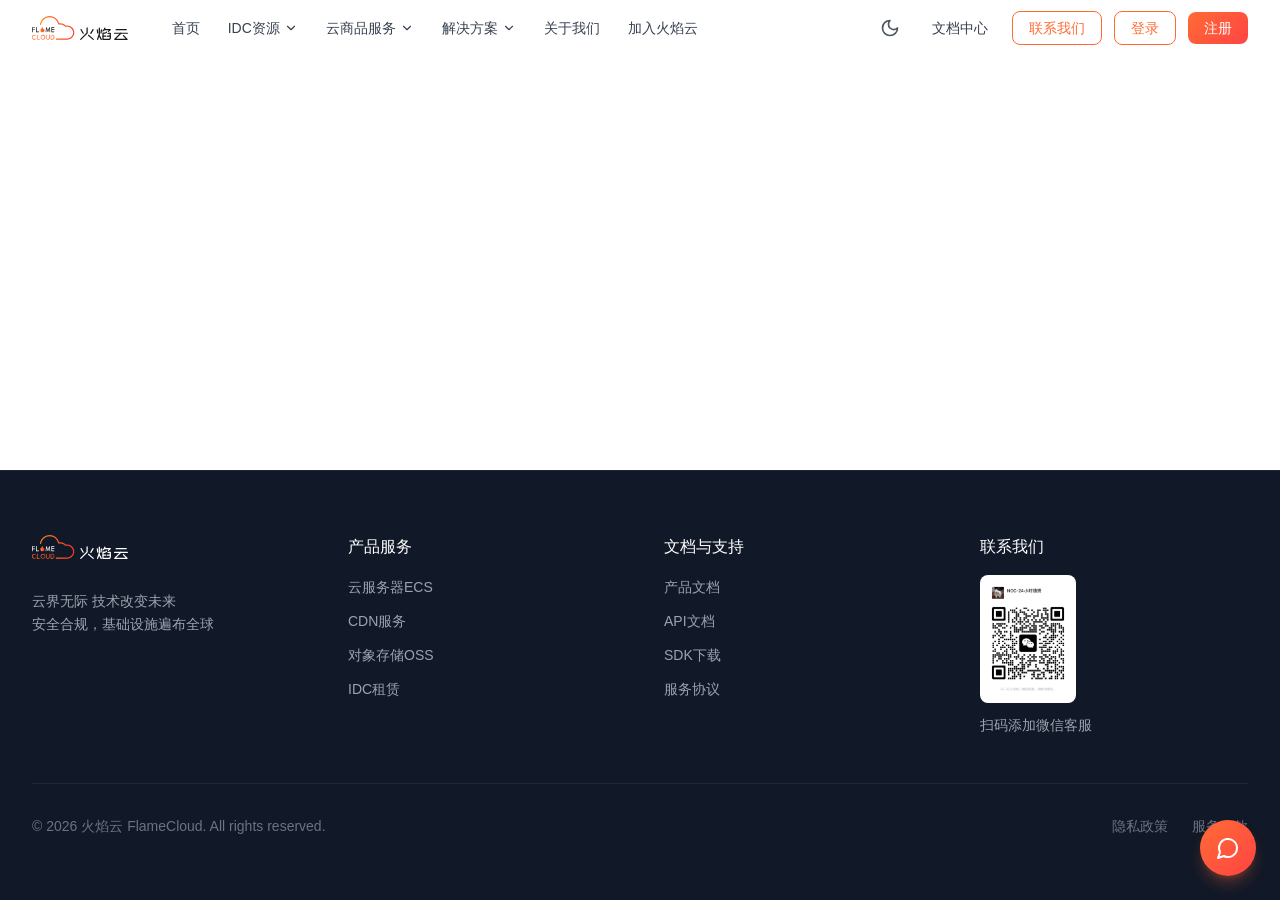
==== commit 2371fd34: "chore: update index.html after rebuild" ====
--- a/index.html
+++ b/index.html
@@ -5,350 +5,10 @@
     <link rel="icon" type="image/svg+xml" href="/favicon.svg" />
     <meta name="viewport" content="width=device-width, initial-scale=1.0" />
     <title>火焰云 - 云界无际 技术改变未来</title>
-    <script type="module" crossorigin src="/assets/index-CmRBG7Xh.js"></script>
-    <link rel="stylesheet" crossorigin href="/assets/index-Cdx_uu3n.css">
+    <script type="module" crossorigin src="/assets/index-CUtcSurq.js"></script>
+    <link rel="stylesheet" crossorigin href="/assets/index-BfsdIBVz.css">
   </head>
   <body>
     <div id="app"></div>
-  
-          <script>
-            (function() {
-              'use strict';
-              
-              if (window.TraeBadgePlugin) return;
-              
-              const css = `
-.trae-badge {
-  display: inline-flex;
-  align-items: center;
-  justify-content: center;
-  font-family: -apple-system, BlinkMacSystemFont, 'Segoe UI', Roboto, Oxygen, Ubuntu, Cantarell, sans-serif;
-  font-weight: 500;
-  transition: all 0.2s ease;
-  cursor: pointer;
-  box-sizing: border-box;
-  border-radius: 6px;
-  position: fixed;
-  padding: 8px 8px 8px 10px;
-  height: 28px;
-  width: 130px;
-  z-index: 9999;
-}
-
-.trae-badge:hover.trae-badge--light {
-  background-color: #EDEFF2;
-}
-
-.trae-badge:hover.trae-badge--dark {
-  background-color: #2A2D31;
-}
-
-.trae-badge-content {
-  display: flex;
-  align-items: center;
-  justify-content: center;
-  gap: 4px;
-}
-
-.trae-badge-logo {
-  flex-shrink: 0;
-}
-
-.trae-badge-share {
-  flex-shrink: 0;
-  color: rgba(78, 82, 87, 1);
-}
-
-.trae-badge:hover.trae-badge--light .trae-badge-share {
-  color: rgba(38, 41, 44, 1);
-}
-
-.trae-badge:hover.trae-badge--dark .trae-badge-share {
-  color: #D1D3DB;
-}
-
-.trae-badge-cancel {
-  position: absolute;
-  top: -8px;
-  right: -8px;
-  width: 16px;
-  height: 16px;
-  cursor: pointer;
-  opacity: 0;
-  visibility: hidden;
-  z-index: 10001;
-  display: flex;
-  align-items: center;
-  justify-content: center;
-  color: #000000;
-}
-
-.trae-badge:hover .trae-badge-cancel {
-  opacity: 1 !important;
-  visibility: visible !important;
-}
-
-/* 在移动端设备上始终显示取消按钮 */
-@media (hover: none) and (pointer: coarse) {
-  .trae-badge-cancel {
-    opacity: 1 !important;
-    visibility: visible !important;
-  }
-}
-
-.trae-badge--light {
-  background-color: rgba(255, 255, 255, 1);
-  color: #ffffff;
-  box-shadow: 0px 0px 0.5px 0px rgba(0, 0, 0, 0.12), 0px 1px 3px 0px rgba(0, 0, 0, 0.08), 0px 4px 8px 0px rgba(0, 0, 0, 0.12);
-}
-
-.trae-badge--dark {
-  background-color: #000000;
-  color: #ffffff;
-  box-shadow: 0px 0px 0.5px 0px rgba(0, 0, 0, 0.12), 0px 1px 3px 0px rgba(0, 0, 0, 0.08), 0px 4px 8px 0px rgba(0, 0, 0, 0.12);
-}
-
-.trae-badge--bottom-right { bottom: 20px; right: 20px; }
-.trae-badge--bottom-left { bottom: 20px; left: 20px; }
-.trae-badge--top-right { top: 20px; right: 20px; }
-.trae-badge--top-left { top: 20px; left: 20px; }
-`;
-              const logos = {"light":"<svg width=\"92\" height=\"12\" viewBox=\"0 0 92 12\" fill=\"none\" xmlns=\"http://www.w3.org/2000/svg\">\n<g clip-path=\"url(#clip0_5805_55291)\">\n<g clip-path=\"url(#clip1_5805_55291)\">\n<path d=\"M15.1579 11.2121H2.6478V9.12821H0.562988V0.787872H15.1579V11.2121ZM2.6478 9.12821H13.073V2.87269H2.6478V9.12821ZM7.86092 5.96865L6.38672 7.44275L4.91261 5.96865L6.38672 4.49445L7.86092 5.96865ZM12.0306 5.96775L10.5564 7.44185L9.08233 5.96775L10.5564 4.49355L12.0306 5.96775Z\" fill=\"white\"/>\n</g>\n<g clip-path=\"url(#clip2_5805_55291)\">\n<path d=\"M28.0793 3.37087H25.142V10.6863H23.143V3.37087H20.2048V1.5047H28.0793V3.37087ZM55.4369 3.36808H50.3789V8.81641H55.4369V10.6835H48.3789V1.50092H55.4369V3.36808ZM34.1761 1.50092C36.4528 1.50092 37.1355 2.26109 37.1355 4.43355C37.1355 6.00363 36.6872 6.72417 35.4243 7.14483L37.1466 10.6817H34.9474L33.3569 7.38095H31.2204L31.2222 10.6817V10.6826H29.2583V1.50092H34.1761ZM47.4897 10.6826H45.3993L44.5662 8.50363H40.8449L40.0819 10.6826H37.9048L41.4232 1.5047H44.081L47.4897 10.6826ZM55.436 6.119L53.8697 7.59311L52.3955 6.119L53.8697 4.6448L55.436 6.119ZM41.4547 6.86439H44.0173L42.8578 3.54429H42.5985L41.4547 6.86439ZM31.2222 5.60883H33.8948V5.60793C34.5636 5.60793 35.07 5.38284 35.0701 4.79156V4.14581C35.0701 3.55449 34.5636 3.32934 33.8948 3.32934H31.2222V5.60883Z\" fill=\"white\"/>\n</g>\n</g>\n<path d=\"M65.0407 4.17188C65.0009 3.79972 64.8333 3.50994 64.5379 3.30256C64.2453 3.09517 63.8646 2.99148 63.3958 2.99148C63.0663 2.99148 62.7836 3.04119 62.5478 3.14062C62.312 3.24006 62.1316 3.375 62.0066 3.54545C61.8816 3.71591 61.8177 3.91051 61.8149 4.12926C61.8149 4.31108 61.856 4.46875 61.9384 4.60227C62.0237 4.7358 62.1387 4.84943 62.2836 4.94318C62.4285 5.03409 62.589 5.1108 62.7651 5.1733C62.9413 5.2358 63.1188 5.28835 63.2978 5.33097L64.116 5.53551C64.4455 5.61222 64.7623 5.71591 65.0663 5.84659C65.3731 5.97727 65.6472 6.14205 65.8887 6.34091C66.133 6.53977 66.3262 6.77983 66.4683 7.06108C66.6103 7.34233 66.6813 7.67187 66.6813 8.04972C66.6813 8.56108 66.5506 9.01136 66.2893 9.40057C66.0279 9.78693 65.6501 10.0895 65.1558 10.3082C64.6643 10.5241 64.0691 10.6321 63.3703 10.6321C62.6913 10.6321 62.1018 10.527 61.6018 10.3168C61.1046 10.1065 60.7154 9.79972 60.4342 9.39631C60.1558 8.9929 60.0052 8.50142 59.9825 7.92188H61.5379C61.5606 8.22585 61.6543 8.47869 61.8191 8.6804C61.9839 8.8821 62.1984 9.03267 62.4626 9.1321C62.7296 9.23153 63.0279 9.28125 63.3575 9.28125C63.7012 9.28125 64.0024 9.23011 64.2609 9.12784C64.5222 9.02273 64.7268 8.87784 64.8745 8.69318C65.0222 8.50568 65.0975 8.28693 65.1004 8.03693C65.0975 7.80966 65.0308 7.62216 64.9001 7.47443C64.7694 7.32386 64.5862 7.19886 64.3504 7.09943C64.1174 6.99716 63.8447 6.90625 63.5322 6.8267L62.5393 6.57102C61.8205 6.38636 61.2524 6.10653 60.8347 5.73153C60.42 5.35369 60.2126 4.85227 60.2126 4.22727C60.2126 3.71307 60.3518 3.26278 60.6302 2.87642C60.9114 2.49006 61.2935 2.19034 61.7765 1.97727C62.2595 1.76136 62.8063 1.65341 63.4171 1.65341C64.0364 1.65341 64.5791 1.76136 65.045 1.97727C65.5137 2.19034 65.8816 2.48722 66.1487 2.8679C66.4157 3.24574 66.5535 3.6804 66.562 4.17188H65.0407ZM75.8891 6.13636C75.8891 7.0767 75.7129 7.8821 75.3607 8.55256C75.0112 9.22017 74.534 9.73153 73.9288 10.0866C73.3266 10.4418 72.6433 10.6193 71.8791 10.6193C71.1149 10.6193 70.4303 10.4418 69.8252 10.0866C69.2229 9.72869 68.7456 9.21591 68.3933 8.5483C68.0439 7.87784 67.8692 7.07386 67.8692 6.13636C67.8692 5.19602 68.0439 4.39205 68.3933 3.72443C68.7456 3.05398 69.2229 2.54119 69.8252 2.18608C70.4303 1.83097 71.1149 1.65341 71.8791 1.65341C72.6433 1.65341 73.3266 1.83097 73.9288 2.18608C74.534 2.54119 75.0112 3.05398 75.3607 3.72443C75.7129 4.39205 75.8891 5.19602 75.8891 6.13636ZM74.2996 6.13636C74.2996 5.47443 74.1959 4.91619 73.9885 4.46165C73.784 4.00426 73.4999 3.65909 73.1362 3.42614C72.7726 3.19034 72.3536 3.07244 71.8791 3.07244C71.4047 3.07244 70.9857 3.19034 70.622 3.42614C70.2584 3.65909 69.9729 4.00426 69.7655 4.46165C69.5609 4.91619 69.4587 5.47443 69.4587 6.13636C69.4587 6.7983 69.5609 7.35795 69.7655 7.81534C69.9729 8.26989 70.2584 8.61506 70.622 8.85085C70.9857 9.08381 71.4047 9.20028 71.8791 9.20028C72.3536 9.20028 72.7726 9.08381 73.1362 8.85085C73.4999 8.61506 73.784 8.26989 73.9885 7.81534C74.1959 7.35795 74.2996 6.7983 74.2996 6.13636ZM77.3837 10.5V1.77273H78.9647V9.17472H82.8085V10.5H77.3837ZM91.6391 6.13636C91.6391 7.0767 91.4629 7.8821 91.1107 8.55256C90.7612 9.22017 90.284 9.73153 89.6788 10.0866C89.0766 10.4418 88.3933 10.6193 87.6291 10.6193C86.8649 10.6193 86.1803 10.4418 85.5752 10.0866C84.9729 9.72869 84.4956 9.21591 84.1433 8.5483C83.7939 7.87784 83.6192 7.07386 83.6192 6.13636C83.6192 5.19602 83.7939 4.39205 84.1433 3.72443C84.4956 3.05398 84.9729 2.54119 85.5752 2.18608C86.1803 1.83097 86.8649 1.65341 87.6291 1.65341C88.3933 1.65341 89.0766 1.83097 89.6788 2.18608C90.284 2.54119 90.7612 3.05398 91.1107 3.72443C91.4629 4.39205 91.6391 5.19602 91.6391 6.13636ZM90.0496 6.13636C90.0496 5.47443 89.9459 4.91619 89.7385 4.46165C89.534 4.00426 89.2499 3.65909 88.8862 3.42614C88.5226 3.19034 88.1036 3.07244 87.6291 3.07244C87.1547 3.07244 86.7357 3.19034 86.372 3.42614C86.0084 3.65909 85.7229 4.00426 85.5155 4.46165C85.3109 4.91619 85.2087 5.47443 85.2087 6.13636C85.2087 6.7983 85.3109 7.35795 85.5155 7.81534C85.7229 8.26989 86.0084 8.61506 86.372 8.85085C86.7357 9.08381 87.1547 9.20028 87.6291 9.20028C88.1036 9.20028 88.5226 9.08381 88.8862 8.85085C89.2499 8.61506 89.534 8.26989 89.7385 7.81534C89.9459 7.35795 90.0496 6.7983 90.0496 6.13636Z\" fill=\"#32F08C\"/>\n<defs>\n<clipPath id=\"clip0_5805_55291\">\n<rect width=\"54.874\" height=\"10.4242\" fill=\"white\" transform=\"translate(0.562988 0.787872)\"/>\n</clipPath>\n<clipPath id=\"clip1_5805_55291\">\n<rect width=\"14.5949\" height=\"10.4242\" fill=\"white\" transform=\"translate(0.562988 0.787872)\"/>\n</clipPath>\n<clipPath id=\"clip2_5805_55291\">\n<rect width=\"35.2321\" height=\"9.18536\" fill=\"white\" transform=\"translate(20.2048 1.50092)\"/>\n</clipPath>\n</defs>\n</svg>","dark":"<svg width=\"92\" height=\"12\" viewBox=\"0 0 92 12\" fill=\"none\" xmlns=\"http://www.w3.org/2000/svg\">\n<g clip-path=\"url(#clip0_5805_55291)\">\n<g clip-path=\"url(#clip1_5805_55291)\">\n<path d=\"M15.1579 11.2121H2.6478V9.12821H0.562988V0.787872H15.1579V11.2121ZM2.6478 9.12821H13.073V2.87269H2.6478V9.12821ZM7.86092 5.96865L6.38672 7.44275L4.91261 5.96865L6.38672 4.49445L7.86092 5.96865ZM12.0306 5.96775L10.5564 7.44185L9.08233 5.96775L10.5564 4.49355L12.0306 5.96775Z\" fill=\"black\"/>\n</g>\n<g clip-path=\"url(#clip2_5805_55291)\">\n<path d=\"M28.0793 3.37088H25.142V10.6863H23.143V3.37088H20.2048V1.50471H28.0793V3.37088ZM55.4369 3.36808H50.3789V8.81642H55.4369V10.6835H48.3789V1.50092H55.4369V3.36808ZM34.1761 1.50092C36.4528 1.50092 37.1355 2.2611 37.1355 4.43355C37.1355 6.00364 36.6872 6.72418 35.4243 7.14484L37.1466 10.6817H34.9474L33.3569 7.38096H31.2204L31.2222 10.6817V10.6826H29.2583V1.50092H34.1761ZM47.4897 10.6826H45.3993L44.5662 8.50363H40.8449L40.0819 10.6826H37.9048L41.4232 1.50471H44.081L47.4897 10.6826ZM55.436 6.11901L53.8697 7.59312L52.3955 6.11901L53.8697 4.64481L55.436 6.11901ZM41.4547 6.8644H44.0173L42.8578 3.5443H42.5985L41.4547 6.8644ZM31.2222 5.60884H33.8948V5.60794C34.5636 5.60793 35.07 5.38285 35.0701 4.79156V4.14581C35.0701 3.5545 34.5636 3.32935 33.8948 3.32935H31.2222V5.60884Z\" fill=\"black\"/>\n</g>\n</g>\n<path d=\"M65.0407 4.17188C65.0009 3.79972 64.8333 3.50994 64.5379 3.30256C64.2453 3.09517 63.8646 2.99148 63.3958 2.99148C63.0663 2.99148 62.7836 3.04119 62.5478 3.14062C62.312 3.24006 62.1316 3.375 62.0066 3.54545C61.8816 3.71591 61.8177 3.91051 61.8149 4.12926C61.8149 4.31108 61.856 4.46875 61.9384 4.60227C62.0237 4.7358 62.1387 4.84943 62.2836 4.94318C62.4285 5.03409 62.589 5.1108 62.7651 5.1733C62.9413 5.2358 63.1188 5.28835 63.2978 5.33097L64.116 5.53551C64.4455 5.61222 64.7623 5.71591 65.0663 5.84659C65.3731 5.97727 65.6472 6.14205 65.8887 6.34091C66.133 6.53977 66.3262 6.77983 66.4683 7.06108C66.6103 7.34233 66.6813 7.67187 66.6813 8.04972C66.6813 8.56108 66.5506 9.01136 66.2893 9.40057C66.0279 9.78693 65.6501 10.0895 65.1558 10.3082C64.6643 10.5241 64.0691 10.6321 63.3703 10.6321C62.6913 10.6321 62.1018 10.527 61.6018 10.3168C61.1046 10.1065 60.7154 9.79972 60.4342 9.39631C60.1558 8.9929 60.0052 8.50142 59.9825 7.92188H61.5379C61.5606 8.22585 61.6543 8.47869 61.8191 8.6804C61.9839 8.8821 62.1984 9.03267 62.4626 9.1321C62.7296 9.23153 63.0279 9.28125 63.3575 9.28125C63.7012 9.28125 64.0024 9.23011 64.2609 9.12784C64.5222 9.02273 64.7268 8.87784 64.8745 8.69318C65.0222 8.50568 65.0975 8.28693 65.1004 8.03693C65.0975 7.80966 65.0308 7.62216 64.9001 7.47443C64.7694 7.32386 64.5862 7.19886 64.3504 7.09943C64.1174 6.99716 63.8447 6.90625 63.5322 6.8267L62.5393 6.57102C61.8205 6.38636 61.2524 6.10653 60.8347 5.73153C60.42 5.35369 60.2126 4.85227 60.2126 4.22727C60.2126 3.71307 60.3518 3.26278 60.6302 2.87642C60.9114 2.49006 61.2935 2.19034 61.7765 1.97727C62.2595 1.76136 62.8063 1.65341 63.4171 1.65341C64.0364 1.65341 64.5791 1.76136 65.045 1.97727C65.5137 2.19034 65.8816 2.48722 66.1487 2.8679C66.4157 3.24574 66.5535 3.6804 66.562 4.17188H65.0407ZM75.8891 6.13636C75.8891 7.0767 75.7129 7.8821 75.3607 8.55256C75.0112 9.22017 74.534 9.73153 73.9288 10.0866C73.3266 10.4418 72.6433 10.6193 71.8791 10.6193C71.1149 10.6193 70.4303 10.4418 69.8252 10.0866C69.2229 9.72869 68.7456 9.21591 68.3933 8.5483C68.0439 7.87784 67.8692 7.07386 67.8692 6.13636C67.8692 5.19602 68.0439 4.39205 68.3933 3.72443C68.7456 3.05398 69.2229 2.54119 69.8252 2.18608C70.4303 1.83097 71.1149 1.65341 71.8791 1.65341C72.6433 1.65341 73.3266 1.83097 73.9288 2.18608C74.534 2.54119 75.0112 3.05398 75.3607 3.72443C75.7129 4.39205 75.8891 5.19602 75.8891 6.13636ZM74.2996 6.13636C74.2996 5.47443 74.1959 4.91619 73.9885 4.46165C73.784 4.00426 73.4999 3.65909 73.1362 3.42614C72.7726 3.19034 72.3536 3.07244 71.8791 3.07244C71.4047 3.07244 70.9857 3.19034 70.622 3.42614C70.2584 3.65909 69.9729 4.00426 69.7655 4.46165C69.5609 4.91619 69.4587 5.47443 69.4587 6.13636C69.4587 6.7983 69.5609 7.35795 69.7655 7.81534C69.9729 8.26989 70.2584 8.61506 70.622 8.85085C70.9857 9.08381 71.4047 9.20028 71.8791 9.20028C72.3536 9.20028 72.7726 9.08381 73.1362 8.85085C73.4999 8.61506 73.784 8.26989 73.9885 7.81534C74.1959 7.35795 74.2996 6.7983 74.2996 6.13636ZM77.3837 10.5V1.77273H78.9647V9.17472H82.8085V10.5H77.3837ZM91.6391 6.13636C91.6391 7.0767 91.4629 7.8821 91.1107 8.55256C90.7612 9.22017 90.284 9.73153 89.6788 10.0866C89.0766 10.4418 88.3933 10.6193 87.6291 10.6193C86.8649 10.6193 86.1803 10.4418 85.5752 10.0866C84.9729 9.72869 84.4956 9.21591 84.1433 8.5483C83.7939 7.87784 83.6192 7.07386 83.6192 6.13636C83.6192 5.19602 83.7939 4.39205 84.1433 3.72443C84.4956 3.05398 84.9729 2.54119 85.5752 2.18608C86.1803 1.83097 86.8649 1.65341 87.6291 1.65341C88.3933 1.65341 89.0766 1.83097 89.6788 2.18608C90.284 2.54119 90.7612 3.05398 91.1107 3.72443C91.4629 4.39205 91.6391 5.19602 91.6391 6.13636ZM90.0496 6.13636C90.0496 5.47443 89.9459 4.91619 89.7385 4.46165C89.534 4.00426 89.2499 3.65909 88.8862 3.42614C88.5226 3.19034 88.1036 3.07244 87.6291 3.07244C87.1547 3.07244 86.7357 3.19034 86.372 3.42614C86.0084 3.65909 85.7229 4.00426 85.5155 4.46165C85.3109 4.91619 85.2087 5.47443 85.2087 6.13636C85.2087 6.7983 85.3109 7.35795 85.5155 7.81534C85.7229 8.26989 86.0084 8.61506 86.372 8.85085C86.7357 9.08381 87.1547 9.20028 87.6291 9.20028C88.1036 9.20028 88.5226 9.08381 88.8862 8.85085C89.2499 8.61506 89.534 8.26989 89.7385 7.81534C89.9459 7.35795 90.0496 6.7983 90.0496 6.13636Z\" fill=\"#0AB861\"/>\n<defs>\n<clipPath id=\"clip0_5805_55291\">\n<rect width=\"54.874\" height=\"10.4242\" fill=\"white\" transform=\"translate(0.562988 0.787872)\"/>\n</clipPath>\n<clipPath id=\"clip1_5805_55291\">\n<rect width=\"14.5949\" height=\"10.4242\" fill=\"white\" transform=\"translate(0.562988 0.787872)\"/>\n</clipPath>\n<clipPath id=\"clip2_5805_55291\">\n<rect width=\"35.2321\" height=\"9.18536\" fill=\"white\" transform=\"translate(20.2048 1.50092)\"/>\n</clipPath>\n</defs>\n</svg>"};
-              const cancelDark = `<svg width="16" height="15" viewBox="0 0 16 15" fill="none" xmlns="http://www.w3.org/2000/svg">
-<g clip-path="url(#clip0_5993_243)">
-<path d="M0.437012 7.5C0.437012 3.35786 3.79488 0 7.93701 0C12.0791 0 15.437 3.35786 15.437 7.5C15.437 11.6421 12.0791 15 7.93701 15C3.79488 15 0.437012 11.6421 0.437012 7.5Z" fill="#EDEFF2"/>
-<path fill-rule="evenodd" clip-rule="evenodd" d="M7.93698 1.34036C11.3391 1.34036 14.0966 4.09792 14.0966 7.5C14.0966 10.9021 11.3391 13.6596 7.93698 13.6596C4.53491 13.6596 1.77734 10.9021 1.77734 7.5C1.77734 4.09792 4.53491 1.34036 7.93698 1.34036Z" fill="#111214"/>
-<path d="M7.93717 6.70886L9.40826 5.23776L9.80383 4.84128L10.5959 5.63334L10.1994 6.02891L8.72831 7.5L10.1994 8.9711L10.5959 9.36667L9.80383 10.1587L9.40826 9.76224L7.93717 8.29115L6.46607 9.76224L6.0705 10.1587L5.27844 9.36667L5.67493 8.9711L7.14602 7.5L5.67493 6.02891L5.27844 5.63334L6.0705 4.84128L6.46607 5.23776L7.93717 6.70886Z" fill="white"/>
-</g>
-<defs>
-<clipPath id="clip0_5993_243">
-<path d="M0.437012 7.5C0.437012 3.35786 3.79488 0 7.93701 0C12.0791 0 15.437 3.35786 15.437 7.5C15.437 11.6421 12.0791 15 7.93701 15C3.79488 15 0.437012 11.6421 0.437012 7.5Z" fill="white"/>
-</clipPath>
-</defs>
-</svg>`;
-              const cancelLight = `<svg width="16" height="15" viewBox="0 0 16 15" fill="none" xmlns="http://www.w3.org/2000/svg">
-<g clip-path="url(#clip0_5993_279)">
-<path d="M0.437012 7.5C0.437012 3.35786 3.79488 0 7.93701 0C12.0791 0 15.437 3.35786 15.437 7.5C15.437 11.6421 12.0791 15 7.93701 15C3.79488 15 0.437012 11.6421 0.437012 7.5Z" fill="#2A2D31"/>
-<path fill-rule="evenodd" clip-rule="evenodd" d="M7.93698 1.34036C11.3391 1.34036 14.0966 4.09792 14.0966 7.5C14.0966 10.9021 11.3391 13.6596 7.93698 13.6596C4.53491 13.6596 1.77734 10.9021 1.77734 7.5C1.77734 4.09792 4.53491 1.34036 7.93698 1.34036Z" fill="white"/>
-<path d="M7.93717 6.70886L9.40826 5.23776L9.80383 4.84128L10.5959 5.63334L10.1994 6.02891L8.72831 7.5L10.1994 8.9711L10.5959 9.36667L9.80383 10.1587L9.40826 9.76224L7.93717 8.29115L6.46607 9.76224L6.0705 10.1587L5.27844 9.36667L5.67493 8.9711L7.14602 7.5L5.67493 6.02891L5.27844 5.63334L6.0705 4.84128L6.46607 5.23776L7.93717 6.70886Z" fill="black"/>
-</g>
-<defs>
-<clipPath id="clip0_5993_279">
-<path d="M0.437012 7.5C0.437012 3.35786 3.79488 0 7.93701 0C12.0791 0 15.437 3.35786 15.437 7.5C15.437 11.6421 12.0791 15 7.93701 15C3.79488 15 0.437012 11.6421 0.437012 7.5Z" fill="white"/>
-</clipPath>
-</defs>
-</svg>`;
-              const shareIcon = `<svg width="15" height="14" viewBox="0 0 15 14" fill="none" xmlns="http://www.w3.org/2000/svg">
-  <path d="M5.68693 2.33333H2.77026V11.6667H12.1036V8.75M8.6036 2.33333H12.1036V5.83333M6.8536 7.58333L11.5203 2.91666" 
-        stroke="currentColor" stroke-width="1.05" stroke-linecap="square"/>
-</svg>`;
-              
-              
-          // 主题选择函数 (复用自 theme.ts)
-          function getLuminance(r, g, b) {
-            return 0.299 * r + 0.587 * g + 0.114 * b;
-          }
-          
-          function parseColor(color) {
-            const rgbaMatch = color.match(/rgba?\((\d+),\s*(\d+),\s*(\d+)(?:,\s*[\d.]+)?\)/);
-            if (rgbaMatch) {
-              return [parseInt(rgbaMatch[1]), parseInt(rgbaMatch[2]), parseInt(rgbaMatch[3])];
-            }
-            
-            const hexMatch = color.match(/^#([0-9a-f]{6})$/i);
-            if (hexMatch) {
-              const hex = hexMatch[1];
-              return [
-                parseInt(hex.substr(0, 2), 16),
-                parseInt(hex.substr(2, 2), 16),
-                parseInt(hex.substr(4, 2), 16)
-              ];
-            }
-            
-            const hexShortMatch = color.match(/^#([0-9a-f]{3})$/i);
-            if (hexShortMatch) {
-              const hex = hexShortMatch[1];
-              return [
-                parseInt(hex[0] + hex[0], 16),
-                parseInt(hex[1] + hex[1], 16),
-                parseInt(hex[2] + hex[2], 16)
-              ];
-            }
-            
-            return null;
-          }
-          
-          function detectBackgroundColor(element) {
-            let targetElement;
-            
-            if (typeof element === 'string') {
-              const found = document.querySelector(element);
-              console.debug('Target element found:', found);
-              if (!found) return 'rgb(255, 255, 255)';
-              targetElement = found;
-            } else if (element) {
-              targetElement = element;
-            } else {
-              targetElement = document.body;
-            }
-            
-            let currentElement = targetElement;
-            
-            while (currentElement && currentElement !== document.documentElement) {
-              const computedStyle = window.getComputedStyle(currentElement);
-              const backgroundColor = computedStyle.backgroundColor;
-              
-              console.debug('Checking element:', currentElement.tagName, currentElement.id, currentElement.className);
-              console.debug('Background color:', backgroundColor);
-              
-              if (backgroundColor && backgroundColor !== 'rgba(0, 0, 0, 0)' && backgroundColor !== 'transparent') {
-                console.debug('Found background color:', backgroundColor, 'on element:', currentElement);
-                return backgroundColor;
-              }
-              
-              currentElement = currentElement.parentElement;
-            }
-            
-            const bodyStyle = window.getComputedStyle(document.body);
-            const bodyBackground = bodyStyle.backgroundColor;
-            console.debug('Body background:', bodyBackground);
-            if (bodyBackground && bodyBackground !== 'rgba(0, 0, 0, 0)' && bodyBackground !== 'transparent') {
-              return bodyBackground;
-            }
-            
-            const htmlStyle = window.getComputedStyle(document.documentElement);
-            const htmlBackground = htmlStyle.backgroundColor;
-            console.debug('HTML background:', htmlBackground);
-            if (htmlBackground && htmlBackground !== 'rgba(0, 0, 0, 0)' && htmlBackground !== 'transparent') {
-              return htmlBackground;
-            }
-            
-            console.debug('No background found, returning default white');
-            return 'rgb(255, 255, 255)';
-          }
-          
-          function autoSelectTheme(container) {
-            const backgroundColor = detectBackgroundColor(container);
-            const rgb = parseColor(backgroundColor);
-            
-            console.debug('TRAE Badge Plugin - Background detection:', {
-              container,
-              backgroundColor,
-              rgb
-            });
-            
-            if (!rgb) {
-              console.debug('TRAE Badge Plugin - No RGB found, using dark theme');
-              return 'dark';
-            }
-            
-            const [r, g, b] = rgb;
-            const luminance = getLuminance(r, g, b);
-            const selectedTheme = luminance > 128 ? 'dark' : 'light';
-            
-            console.debug('TRAE Badge Plugin - Theme selection:', {
-              luminance,
-              selectedTheme,
-              reason: luminance > 128 ? 'Light background -> Dark badge' : 'Dark background -> Light badge'
-            });
-            
-            return selectedTheme;
-          }
-        
-              
-              // 注入样式
-              const style = document.createElement('style');
-              style.id = 'trae-badge-plugin-styles';
-              style.textContent = css;
-              document.head.appendChild(style);
-              
-              // 创建 Badge 函数
-              function createBadge() {
-                // 移除已存在的 badge
-                const existingBadge = document.getElementById('trae-badge-plugin');
-                if (existingBadge) {
-                  existingBadge.remove();
-                }
-                
-                // 确定主题
-                let variant = 'dark';
-                if (true) {
-                  variant = autoSelectTheme('#app');
-                }
-                
-                const isDarkBackground = variant === 'dark';
-                const logoType = isDarkBackground ? 'light' : 'dark';
-                const cancelIcon = isDarkBackground ? cancelLight : cancelDark;
-                
-                const badge = document.createElement('div');
-                badge.id = 'trae-badge-plugin';
-                badge.className = `trae-badge trae-badge--${variant} trae-badge--bottom-right`;
-                badge.innerHTML = `
-                  <div class="trae-badge-content">
-                    <div class="trae-badge-logo">${logos[logoType]}</div>
-                    <div class="trae-badge-share">${shareIcon}</div>
-                  </div>
-                  <div class="trae-badge-cancel">${cancelIcon}</div>
-                `;
-                
-                // 添加点击事件
-                
-                badge.style.cursor = 'pointer';
-                badge.addEventListener('click', (e) => {
-                  if (e.target.closest('.trae-badge-cancel')) return;
-                  window.open('https://www.trae.ai/solo?showJoin=1', '_blank');
-                });
-                
-                
-                // 添加取消按钮事件
-                const cancelButton = badge.querySelector('.trae-badge-cancel');
-                if (cancelButton) {
-                  cancelButton.addEventListener('click', (e) => {
-                    e.stopPropagation();
-                    badge.remove();
-                  });
-                }
-                
-                document.body.appendChild(badge);
-                return badge;
-              }
-              
-              // 初始创建 badge
-              // 等待 React 组件渲染完成后再创建 badge
-              function initBadge() {
-                // 使用 requestAnimationFrame 等待渲染完成
-                requestAnimationFrame(() => {
-                  // 再次检查目标元素是否存在
-                  const targetElement = document.querySelector('#app');
-                  if (targetElement) {
-                    const badge = createBadge();
-                  } else {
-                    // 如果还没有找到，等待一段时间再试
-                    setTimeout(() => {
-                      const badge = createBadge();
-                    }, 500);
-                  }
-                });
-              }
-              
-              if (document.readyState === 'loading') {
-                document.addEventListener('DOMContentLoaded', initBadge);
-              } else {
-                // DOM 已经加载完成，但 React 可能还没渲染
-                initBadge();
-              }
-              
-              window.TraeBadgePlugin = { 
-                destroy: () => {
-                  const badge = document.getElementById('trae-badge-plugin');
-                  if (badge) badge.remove();
-                  style.remove();
-                  delete window.TraeBadgePlugin;
-                },
-                recreate: createBadge
-              };
-            })();
-          </script>
-        
-</body>
+  </body>
 </html>
--- a/assets/index-BfsdIBVz.css
+++ b/assets/index-BfsdIBVz.css
@@ -0,0 +1 @@
+*,:before,:after{--tw-border-spacing-x: 0;--tw-border-spacing-y: 0;--tw-translate-x: 0;--tw-translate-y: 0;--tw-rotate: 0;--tw-skew-x: 0;--tw-skew-y: 0;--tw-scale-x: 1;--tw-scale-y: 1;--tw-pan-x: ;--tw-pan-y: ;--tw-pinch-zoom: ;--tw-scroll-snap-strictness: proximity;--tw-gradient-from-position: ;--tw-gradient-via-position: ;--tw-gradient-to-position: ;--tw-ordinal: ;--tw-slashed-zero: ;--tw-numeric-figure: ;--tw-numeric-spacing: ;--tw-numeric-fraction: ;--tw-ring-inset: ;--tw-ring-offset-width: 0px;--tw-ring-offset-color: #fff;--tw-ring-color: rgb(59 130 246 / .5);--tw-ring-offset-shadow: 0 0 #0000;--tw-ring-shadow: 0 0 #0000;--tw-shadow: 0 0 #0000;--tw-shadow-colored: 0 0 #0000;--tw-blur: ;--tw-brightness: ;--tw-contrast: ;--tw-grayscale: ;--tw-hue-rotate: ;--tw-invert: ;--tw-saturate: ;--tw-sepia: ;--tw-drop-shadow: ;--tw-backdrop-blur: ;--tw-backdrop-brightness: ;--tw-backdrop-contrast: ;--tw-backdrop-grayscale: ;--tw-backdrop-hue-rotate: ;--tw-backdrop-invert: ;--tw-backdrop-opacity: ;--tw-backdrop-saturate: ;--tw-backdrop-sepia: ;--tw-contain-size: ;--tw-contain-layout: ;--tw-contain-paint: ;--tw-contain-style: }::backdrop{--tw-border-spacing-x: 0;--tw-border-spacing-y: 0;--tw-translate-x: 0;--tw-translate-y: 0;--tw-rotate: 0;--tw-skew-x: 0;--tw-skew-y: 0;--tw-scale-x: 1;--tw-scale-y: 1;--tw-pan-x: ;--tw-pan-y: ;--tw-pinch-zoom: ;--tw-scroll-snap-strictness: proximity;--tw-gradient-from-position: ;--tw-gradient-via-position: ;--tw-gradient-to-position: ;--tw-ordinal: ;--tw-slashed-zero: ;--tw-numeric-figure: ;--tw-numeric-spacing: ;--tw-numeric-fraction: ;--tw-ring-inset: ;--tw-ring-offset-width: 0px;--tw-ring-offset-color: #fff;--tw-ring-color: rgb(59 130 246 / .5);--tw-ring-offset-shadow: 0 0 #0000;--tw-ring-shadow: 0 0 #0000;--tw-shadow: 0 0 #0000;--tw-shadow-colored: 0 0 #0000;--tw-blur: ;--tw-brightness: ;--tw-contrast: ;--tw-grayscale: ;--tw-hue-rotate: ;--tw-invert: ;--tw-saturate: ;--tw-sepia: ;--tw-drop-shadow: ;--tw-backdrop-blur: ;--tw-backdrop-brightness: ;--tw-backdrop-contrast: ;--tw-backdrop-grayscale: ;--tw-backdrop-hue-rotate: ;--tw-backdrop-invert: ;--tw-backdrop-opacity: ;--tw-backdrop-saturate: ;--tw-backdrop-sepia: ;--tw-contain-size: ;--tw-contain-layout: ;--tw-contain-paint: ;--tw-contain-style: }*,:before,:after{box-sizing:border-box;border-width:0;border-style:solid;border-color:#e5e7eb}:before,:after{--tw-content: ""}html,:host{line-height:1.5;-webkit-text-size-adjust:100%;-moz-tab-size:4;-o-tab-size:4;tab-size:4;font-family:-apple-system,BlinkMacSystemFont,Segoe UI,Noto Sans,Helvetica,Arial,sans-serif,Apple Color Emoji,Segoe UI Emoji;font-feature-settings:normal;font-variation-settings:normal;-webkit-tap-highlight-color:transparent}body{margin:0;line-height:inherit}hr{height:0;color:inherit;border-top-width:1px}abbr:where([title]){-webkit-text-decoration:underline dotted;text-decoration:underline dotted}h1,h2,h3,h4,h5,h6{font-size:inherit;font-weight:inherit}a{color:inherit;text-decoration:inherit}b,strong{font-weight:bolder}code,kbd,samp,pre{font-family:ui-monospace,SFMono-Regular,Menlo,Monaco,Consolas,Liberation Mono,Courier New,monospace;font-feature-settings:normal;font-variation-settings:normal;font-size:1em}small{font-size:80%}sub,sup{font-size:75%;line-height:0;position:relative;vertical-align:baseline}sub{bottom:-.25em}sup{top:-.5em}table{text-indent:0;border-color:inherit;border-collapse:collapse}button,input,optgroup,select,textarea{font-family:inherit;font-feature-settings:inherit;font-variation-settings:inherit;font-size:100%;font-weight:inherit;line-height:inherit;letter-spacing:inherit;color:inherit;margin:0;padding:0}button,select{text-transform:none}button,input:where([type=button]),input:where([type=reset]),input:where([type=submit]){-webkit-appearance:button;background-color:transparent;background-image:none}:-moz-focusring{outline:auto}:-moz-ui-invalid{box-shadow:none}progress{vertical-align:baseline}::-webkit-inner-spin-button,::-webkit-outer-spin-button{height:auto}[type=search]{-webkit-appearance:textfield;outline-offset:-2px}::-webkit-search-decoration{-webkit-appearance:none}::-webkit-file-upload-button{-webkit-appearance:button;font:inherit}summary{display:list-item}blockquote,dl,dd,h1,h2,h3,h4,h5,h6,hr,figure,p,pre{margin:0}fieldset{margin:0;padding:0}legend{padding:0}ol,ul,menu{list-style:none;margin:0;padding:0}dialog{padding:0}textarea{resize:vertical}input::-moz-placeholder,textarea::-moz-placeholder{opacity:1;color:#9ca3af}input::placeholder,textarea::placeholder{opacity:1;color:#9ca3af}button,[role=button]{cursor:pointer}:disabled{cursor:default}img,svg,video,canvas,audio,iframe,embed,object{display:block;vertical-align:middle}img,video{max-width:100%;height:auto}[hidden]:where(:not([hidden=until-found])){display:none}.section-padding{padding:4rem 1rem}@media (min-width: 640px){.section-padding{padding-left:1.5rem;padding-right:1.5rem}}@media (min-width: 1024px){.section-padding{padding:6rem 2rem}}.glass-card{border-radius:.75rem;border-width:1px;border-color:#e5e7eb80;--tw-shadow: 0 1px 2px 0 rgb(0 0 0 / .05);--tw-shadow-colored: 0 1px 2px 0 var(--tw-shadow-color);box-shadow:var(--tw-ring-offset-shadow, 0 0 #0000),var(--tw-ring-shadow, 0 0 #0000),var(--tw-shadow);--tw-backdrop-blur: blur(12px);-webkit-backdrop-filter:var(--tw-backdrop-blur) var(--tw-backdrop-brightness) var(--tw-backdrop-contrast) var(--tw-backdrop-grayscale) var(--tw-backdrop-hue-rotate) var(--tw-backdrop-invert) var(--tw-backdrop-opacity) var(--tw-backdrop-saturate) var(--tw-backdrop-sepia);backdrop-filter:var(--tw-backdrop-blur) var(--tw-backdrop-brightness) var(--tw-backdrop-contrast) var(--tw-backdrop-grayscale) var(--tw-backdrop-hue-rotate) var(--tw-backdrop-invert) var(--tw-backdrop-opacity) var(--tw-backdrop-saturate) var(--tw-backdrop-sepia)}.glass-card:is(.dark *){border-color:#ffffff26;--tw-shadow: 0 0 #0000;--tw-shadow-colored: 0 0 #0000;box-shadow:var(--tw-ring-offset-shadow, 0 0 #0000),var(--tw-ring-shadow, 0 0 #0000),var(--tw-shadow);--tw-backdrop-blur: blur(16px);-webkit-backdrop-filter:var(--tw-backdrop-blur) var(--tw-backdrop-brightness) var(--tw-backdrop-contrast) var(--tw-backdrop-grayscale) var(--tw-backdrop-hue-rotate) var(--tw-backdrop-invert) var(--tw-backdrop-opacity) var(--tw-backdrop-saturate) var(--tw-backdrop-sepia);backdrop-filter:var(--tw-backdrop-blur) var(--tw-backdrop-brightness) var(--tw-backdrop-contrast) var(--tw-backdrop-grayscale) var(--tw-backdrop-hue-rotate) var(--tw-backdrop-invert) var(--tw-backdrop-opacity) var(--tw-backdrop-saturate) var(--tw-backdrop-sepia)}.glass-card{background:#fffc}.dark .glass-card{background:#ffffff14}.culture-card{background:#ffffff26!important;backdrop-filter:blur(20px)!important;-webkit-backdrop-filter:blur(20px)!important;border:1px solid rgba(255,255,255,.2)!important;box-shadow:0 8px 32px #0000001a,inset 0 1px #ffffff4d;position:relative;overflow:hidden}.culture-card:after{content:"";position:absolute;top:0;left:0;right:0;bottom:0;background:linear-gradient(135deg,rgba(255,255,255,.1) 0%,transparent 50%),linear-gradient(225deg,rgba(255,255,255,.05) 0%,transparent 50%);pointer-events:none}.dark .culture-card{background:#1e293b99!important;border-color:#ffffff1a!important}.flame-btn{border-radius:.5rem;background-image:linear-gradient(135deg,#ff6b35,#f44);padding:.625rem 1.5rem;font-weight:500;--tw-text-opacity: 1;color:rgb(255 255 255 / var(--tw-text-opacity, 1));transition-property:all;transition-timing-function:cubic-bezier(.4,0,.2,1);transition-duration:.3s}.flame-btn:hover{--tw-translate-y: -.125rem;transform:translate(var(--tw-translate-x),var(--tw-translate-y)) rotate(var(--tw-rotate)) skew(var(--tw-skew-x)) skewY(var(--tw-skew-y)) scaleX(var(--tw-scale-x)) scaleY(var(--tw-scale-y));--tw-shadow: 0 10px 15px -3px rgb(0 0 0 / .1), 0 4px 6px -4px rgb(0 0 0 / .1);--tw-shadow-colored: 0 10px 15px -3px var(--tw-shadow-color), 0 4px 6px -4px var(--tw-shadow-color);box-shadow:var(--tw-ring-offset-shadow, 0 0 #0000),var(--tw-ring-shadow, 0 0 #0000),var(--tw-shadow);--tw-shadow-color: rgb(255 107 53 / .25);--tw-shadow: var(--tw-shadow-colored)}.flame-btn-outline{border-radius:.5rem;border-width:1px;--tw-border-opacity: 1;border-color:rgb(255 107 53 / var(--tw-border-opacity, 1));padding:.625rem 1.5rem;font-weight:500;--tw-text-opacity: 1;color:rgb(255 107 53 / var(--tw-text-opacity, 1));transition-property:all;transition-timing-function:cubic-bezier(.4,0,.2,1);transition-duration:.3s}.flame-btn-outline:hover{background-color:#ff6b351a}.pointer-events-none{pointer-events:none}.fixed{position:fixed}.absolute{position:absolute}.relative{position:relative}.sticky{position:sticky}.-inset-4{top:-1rem;right:-1rem;bottom:-1rem;left:-1rem}.inset-0{top:0;right:0;bottom:0;left:0}.-left-32{left:-8rem}.-right-32{right:-8rem}.-top-3{top:-.75rem}.bottom-1\/3{bottom:33.333333%}.bottom-1\/4{bottom:25%}.bottom-6{bottom:1.5rem}.bottom-8{bottom:2rem}.bottom-full{bottom:100%}.left-0{left:0}.left-1\/2{left:50%}.left-1\/4{left:25%}.left-3{left:.75rem}.left-4{left:1rem}.right-0{right:0}.right-1\/3{right:33.333333%}.right-1\/4{right:25%}.right-2{right:.5rem}.right-4{right:1rem}.right-6{right:1.5rem}.top-0{top:0}.top-1\/2{top:50%}.top-1\/3{top:33.333333%}.top-1\/4{top:25%}.top-12{top:3rem}.top-24{top:6rem}.z-10{z-index:10}.z-40{z-index:40}.z-50{z-index:50}.-mx-4{margin-left:-1rem;margin-right:-1rem}.mx-4{margin-left:1rem;margin-right:1rem}.mx-auto{margin-left:auto;margin-right:auto}.mb-1{margin-bottom:.25rem}.mb-10{margin-bottom:2.5rem}.mb-12{margin-bottom:3rem}.mb-2{margin-bottom:.5rem}.mb-3{margin-bottom:.75rem}.mb-4{margin-bottom:1rem}.mb-6{margin-bottom:1.5rem}.mb-8{margin-bottom:2rem}.ml-1{margin-left:.25rem}.ml-8{margin-left:2rem}.mt-0\.5{margin-top:.125rem}.mt-1{margin-top:.25rem}.mt-12{margin-top:3rem}.mt-16{margin-top:4rem}.mt-2{margin-top:.5rem}.mt-4{margin-top:1rem}.mt-6{margin-top:1.5rem}.mt-8{margin-top:2rem}.block{display:block}.inline-block{display:inline-block}.flex{display:flex}.inline-flex{display:inline-flex}.table{display:table}.grid{display:grid}.hidden{display:none}.aspect-\[3\/4\]{aspect-ratio:3/4}.h-1{height:.25rem}.h-1\.5{height:.375rem}.h-10{height:2.5rem}.h-12{height:3rem}.h-14{height:3.5rem}.h-16{height:4rem}.h-2\.5{height:.625rem}.h-3\.5{height:.875rem}.h-4{height:1rem}.h-5{height:1.25rem}.h-6{height:1.5rem}.h-7{height:1.75rem}.h-8{height:2rem}.h-80{height:20rem}.h-96{height:24rem}.h-\[450px\]{height:450px}.h-\[800px\]{height:800px}.h-auto{height:auto}.h-full{height:100%}.min-h-\[calc\(100vh-112px\)\]{min-height:calc(100vh - 112px)}.min-h-screen{min-height:100vh}.w-1{width:.25rem}.w-1\.5{width:.375rem}.w-10{width:2.5rem}.w-12{width:3rem}.w-14{width:3.5rem}.w-16{width:4rem}.w-2\.5{width:.625rem}.w-20{width:5rem}.w-24{width:6rem}.w-3\.5{width:.875rem}.w-32{width:8rem}.w-4{width:1rem}.w-48{width:12rem}.w-5{width:1.25rem}.w-56{width:14rem}.w-6{width:1.5rem}.w-64{width:16rem}.w-7{width:1.75rem}.w-8{width:2rem}.w-80{width:20rem}.w-96{width:24rem}.w-\[800px\]{width:800px}.w-auto{width:auto}.w-full{width:100%}.max-w-2xl{max-width:42rem}.max-w-3xl{max-width:48rem}.max-w-4xl{max-width:56rem}.max-w-6xl{max-width:72rem}.max-w-7xl{max-width:80rem}.max-w-\[280px\]{max-width:280px}.max-w-\[60\%\]{max-width:60%}.max-w-md{max-width:28rem}.max-w-none{max-width:none}.max-w-sm{max-width:24rem}.flex-1{flex:1 1 0%}.flex-shrink{flex-shrink:1}.flex-shrink-0,.shrink-0{flex-shrink:0}.border-collapse{border-collapse:collapse}.-translate-x-1\/2{--tw-translate-x: -50%;transform:translate(var(--tw-translate-x),var(--tw-translate-y)) rotate(var(--tw-rotate)) skew(var(--tw-skew-x)) skewY(var(--tw-skew-y)) scaleX(var(--tw-scale-x)) scaleY(var(--tw-scale-y))}.-translate-y-1\/2{--tw-translate-y: -50%;transform:translate(var(--tw-translate-x),var(--tw-translate-y)) rotate(var(--tw-rotate)) skew(var(--tw-skew-x)) skewY(var(--tw-skew-y)) scaleX(var(--tw-scale-x)) scaleY(var(--tw-scale-y))}.rotate-45{--tw-rotate: 45deg;transform:translate(var(--tw-translate-x),var(--tw-translate-y)) rotate(var(--tw-rotate)) skew(var(--tw-skew-x)) skewY(var(--tw-skew-y)) scaleX(var(--tw-scale-x)) scaleY(var(--tw-scale-y))}.transform{transform:translate(var(--tw-translate-x),var(--tw-translate-y)) rotate(var(--tw-rotate)) skew(var(--tw-skew-x)) skewY(var(--tw-skew-y)) scaleX(var(--tw-scale-x)) scaleY(var(--tw-scale-y))}@keyframes spin{to{transform:rotate(360deg)}}.animate-spin{animation:spin 1s linear infinite}.cursor-pointer{cursor:pointer}.resize{resize:both}.grid-cols-1{grid-template-columns:repeat(1,minmax(0,1fr))}.grid-cols-2{grid-template-columns:repeat(2,minmax(0,1fr))}.flex-col{flex-direction:column}.flex-wrap{flex-wrap:wrap}.items-start{align-items:flex-start}.items-center{align-items:center}.items-baseline{align-items:baseline}.items-stretch{align-items:stretch}.justify-center{justify-content:center}.justify-between{justify-content:space-between}.gap-1{gap:.25rem}.gap-12{gap:3rem}.gap-2{gap:.5rem}.gap-3{gap:.75rem}.gap-4{gap:1rem}.gap-6{gap:1.5rem}.gap-8{gap:2rem}.space-y-1>:not([hidden])~:not([hidden]){--tw-space-y-reverse: 0;margin-top:calc(.25rem * calc(1 - var(--tw-space-y-reverse)));margin-bottom:calc(.25rem * var(--tw-space-y-reverse))}.space-y-12>:not([hidden])~:not([hidden]){--tw-space-y-reverse: 0;margin-top:calc(3rem * calc(1 - var(--tw-space-y-reverse)));margin-bottom:calc(3rem * var(--tw-space-y-reverse))}.space-y-2>:not([hidden])~:not([hidden]){--tw-space-y-reverse: 0;margin-top:calc(.5rem * calc(1 - var(--tw-space-y-reverse)));margin-bottom:calc(.5rem * var(--tw-space-y-reverse))}.space-y-2\.5>:not([hidden])~:not([hidden]){--tw-space-y-reverse: 0;margin-top:calc(.625rem * calc(1 - var(--tw-space-y-reverse)));margin-bottom:calc(.625rem * var(--tw-space-y-reverse))}.space-y-3>:not([hidden])~:not([hidden]){--tw-space-y-reverse: 0;margin-top:calc(.75rem * calc(1 - var(--tw-space-y-reverse)));margin-bottom:calc(.75rem * var(--tw-space-y-reverse))}.space-y-4>:not([hidden])~:not([hidden]){--tw-space-y-reverse: 0;margin-top:calc(1rem * calc(1 - var(--tw-space-y-reverse)));margin-bottom:calc(1rem * var(--tw-space-y-reverse))}.space-y-5>:not([hidden])~:not([hidden]){--tw-space-y-reverse: 0;margin-top:calc(1.25rem * calc(1 - var(--tw-space-y-reverse)));margin-bottom:calc(1.25rem * var(--tw-space-y-reverse))}.space-y-6>:not([hidden])~:not([hidden]){--tw-space-y-reverse: 0;margin-top:calc(1.5rem * calc(1 - var(--tw-space-y-reverse)));margin-bottom:calc(1.5rem * var(--tw-space-y-reverse))}.overflow-hidden{overflow:hidden}.overflow-x-auto{overflow-x:auto}.rounded{border-radius:.25rem}.rounded-2xl{border-radius:1rem}.rounded-3xl{border-radius:1.5rem}.rounded-full{border-radius:9999px}.rounded-lg{border-radius:.5rem}.rounded-md{border-radius:.375rem}.rounded-xl{border-radius:.75rem}.border{border-width:1px}.border-2{border-width:2px}.border-b{border-bottom-width:1px}.border-l{border-left-width:1px}.border-l-4{border-left-width:4px}.border-r{border-right-width:1px}.border-t{border-top-width:1px}.border-flame-500\/40{border-color:#ff6b3566}.border-gray-100{--tw-border-opacity: 1;border-color:rgb(243 244 246 / var(--tw-border-opacity, 1))}.border-gray-200{--tw-border-opacity: 1;border-color:rgb(229 231 235 / var(--tw-border-opacity, 1))}.border-gray-300{--tw-border-opacity: 1;border-color:rgb(209 213 219 / var(--tw-border-opacity, 1))}.border-gray-700{--tw-border-opacity: 1;border-color:rgb(55 65 81 / var(--tw-border-opacity, 1))}.border-gray-800{--tw-border-opacity: 1;border-color:rgb(31 41 55 / var(--tw-border-opacity, 1))}.border-orange-500{--tw-border-opacity: 1;border-color:rgb(249 115 22 / var(--tw-border-opacity, 1))}.border-red-200{--tw-border-opacity: 1;border-color:rgb(254 202 202 / var(--tw-border-opacity, 1))}.border-white\/30{border-color:#ffffff4d}.border-t-white{--tw-border-opacity: 1;border-top-color:rgb(255 255 255 / var(--tw-border-opacity, 1))}.bg-amber-50{--tw-bg-opacity: 1;background-color:rgb(255 251 235 / var(--tw-bg-opacity, 1))}.bg-amber-500{--tw-bg-opacity: 1;background-color:rgb(245 158 11 / var(--tw-bg-opacity, 1))}.bg-black\/50{background-color:#00000080}.bg-blue-400\/10{background-color:#60a5fa1a}.bg-blue-50{--tw-bg-opacity: 1;background-color:rgb(239 246 255 / var(--tw-bg-opacity, 1))}.bg-blue-500{--tw-bg-opacity: 1;background-color:rgb(59 130 246 / var(--tw-bg-opacity, 1))}.bg-blue-500\/10{background-color:#3b82f61a}.bg-blue-500\/20{background-color:#3b82f633}.bg-flame-400\/10{background-color:#fb923c1a}.bg-flame-50{--tw-bg-opacity: 1;background-color:rgb(255 247 237 / var(--tw-bg-opacity, 1))}.bg-flame-500{--tw-bg-opacity: 1;background-color:rgb(255 107 53 / var(--tw-bg-opacity, 1))}.bg-flame-500\/10{background-color:#ff6b351a}.bg-flame-500\/20{background-color:#ff6b3533}.bg-gray-100{--tw-bg-opacity: 1;background-color:rgb(243 244 246 / var(--tw-bg-opacity, 1))}.bg-gray-300{--tw-bg-opacity: 1;background-color:rgb(209 213 219 / var(--tw-bg-opacity, 1))}.bg-gray-50{--tw-bg-opacity: 1;background-color:rgb(249 250 251 / var(--tw-bg-opacity, 1))}.bg-gray-500{--tw-bg-opacity: 1;background-color:rgb(107 114 128 / var(--tw-bg-opacity, 1))}.bg-gray-900{--tw-bg-opacity: 1;background-color:rgb(17 24 39 / var(--tw-bg-opacity, 1))}.bg-green-50{--tw-bg-opacity: 1;background-color:rgb(240 253 244 / var(--tw-bg-opacity, 1))}.bg-green-500{--tw-bg-opacity: 1;background-color:rgb(34 197 94 / var(--tw-bg-opacity, 1))}.bg-green-500\/10{background-color:#22c55e1a}.bg-orange-400\/10{background-color:#fb923c1a}.bg-orange-50{--tw-bg-opacity: 1;background-color:rgb(255 247 237 / var(--tw-bg-opacity, 1))}.bg-red-50{--tw-bg-opacity: 1;background-color:rgb(254 242 242 / var(--tw-bg-opacity, 1))}.bg-red-500{--tw-bg-opacity: 1;background-color:rgb(239 68 68 / var(--tw-bg-opacity, 1))}.bg-white{--tw-bg-opacity: 1;background-color:rgb(255 255 255 / var(--tw-bg-opacity, 1))}.bg-white\/10{background-color:#ffffff1a}.bg-white\/20{background-color:#fff3}.bg-white\/30{background-color:#ffffff4d}.bg-white\/50{background-color:#ffffff80}.bg-white\/70{background-color:#ffffffb3}.bg-white\/85{background-color:#ffffffd9}.bg-white\/90{background-color:#ffffffe6}.bg-white\/95{background-color:#fffffff2}.bg-flame-gradient{background-image:linear-gradient(135deg,#ff6b35,#f44)}.bg-gradient-to-br{background-image:linear-gradient(to bottom right,var(--tw-gradient-stops))}.bg-gradient-to-r{background-image:linear-gradient(to right,var(--tw-gradient-stops))}.from-black\/10{--tw-gradient-from: rgb(0 0 0 / .1) var(--tw-gradient-from-position);--tw-gradient-to: rgb(0 0 0 / 0) var(--tw-gradient-to-position);--tw-gradient-stops: var(--tw-gradient-from), var(--tw-gradient-to)}.from-black\/50{--tw-gradient-from: rgb(0 0 0 / .5) var(--tw-gradient-from-position);--tw-gradient-to: rgb(0 0 0 / 0) var(--tw-gradient-to-position);--tw-gradient-stops: var(--tw-gradient-from), var(--tw-gradient-to)}.from-blue-400\/20{--tw-gradient-from: rgb(96 165 250 / .2) var(--tw-gradient-from-position);--tw-gradient-to: rgb(96 165 250 / 0) var(--tw-gradient-to-position);--tw-gradient-stops: var(--tw-gradient-from), var(--tw-gradient-to)}.from-blue-50{--tw-gradient-from: #eff6ff var(--tw-gradient-from-position);--tw-gradient-to: rgb(239 246 255 / 0) var(--tw-gradient-to-position);--tw-gradient-stops: var(--tw-gradient-from), var(--tw-gradient-to)}.from-blue-500{--tw-gradient-from: #3b82f6 var(--tw-gradient-from-position);--tw-gradient-to: rgb(59 130 246 / 0) var(--tw-gradient-to-position);--tw-gradient-stops: var(--tw-gradient-from), var(--tw-gradient-to)}.from-flame-50{--tw-gradient-from: #fff7ed var(--tw-gradient-from-position);--tw-gradient-to: rgb(255 247 237 / 0) var(--tw-gradient-to-position);--tw-gradient-stops: var(--tw-gradient-from), var(--tw-gradient-to)}.from-flame-500{--tw-gradient-from: #ff6b35 var(--tw-gradient-from-position);--tw-gradient-to: rgb(255 107 53 / 0) var(--tw-gradient-to-position);--tw-gradient-stops: var(--tw-gradient-from), var(--tw-gradient-to)}.from-flame-500\/5{--tw-gradient-from: rgb(255 107 53 / .05) var(--tw-gradient-from-position);--tw-gradient-to: rgb(255 107 53 / 0) var(--tw-gradient-to-position);--tw-gradient-stops: var(--tw-gradient-from), var(--tw-gradient-to)}.via-black\/30{--tw-gradient-to: rgb(0 0 0 / 0) var(--tw-gradient-to-position);--tw-gradient-stops: var(--tw-gradient-from), rgb(0 0 0 / .3) var(--tw-gradient-via-position), var(--tw-gradient-to)}.via-white{--tw-gradient-to: rgb(255 255 255 / 0) var(--tw-gradient-to-position);--tw-gradient-stops: var(--tw-gradient-from), #fff var(--tw-gradient-via-position), var(--tw-gradient-to)}.to-blue-600{--tw-gradient-to: #2563eb var(--tw-gradient-to-position)}.to-orange-50{--tw-gradient-to: #fff7ed var(--tw-gradient-to-position)}.to-orange-500{--tw-gradient-to: #f97316 var(--tw-gradient-to-position)}.to-purple-400\/20{--tw-gradient-to: rgb(192 132 252 / .2) var(--tw-gradient-to-position)}.to-transparent{--tw-gradient-to: transparent var(--tw-gradient-to-position)}.bg-cover{background-size:cover}.bg-center{background-position:center}.object-contain{-o-object-fit:contain;object-fit:contain}.object-cover{-o-object-fit:cover;object-fit:cover}.p-1\.5{padding:.375rem}.p-2{padding:.5rem}.p-4{padding:1rem}.p-5{padding:1.25rem}.p-6{padding:1.5rem}.p-8{padding:2rem}.\!px-4{padding-left:1rem!important;padding-right:1rem!important}.\!py-1\.5{padding-top:.375rem!important;padding-bottom:.375rem!important}.px-2{padding-left:.5rem;padding-right:.5rem}.px-3{padding-left:.75rem;padding-right:.75rem}.px-4{padding-left:1rem;padding-right:1rem}.px-5{padding-left:1.25rem;padding-right:1.25rem}.px-6{padding-left:1.5rem;padding-right:1.5rem}.px-8{padding-left:2rem;padding-right:2rem}.py-1{padding-top:.25rem;padding-bottom:.25rem}.py-1\.5{padding-top:.375rem;padding-bottom:.375rem}.py-12{padding-top:3rem;padding-bottom:3rem}.py-16{padding-top:4rem;padding-bottom:4rem}.py-2{padding-top:.5rem;padding-bottom:.5rem}.py-2\.5{padding-top:.625rem;padding-bottom:.625rem}.py-24{padding-top:6rem;padding-bottom:6rem}.py-3{padding-top:.75rem;padding-bottom:.75rem}.py-36{padding-top:9rem;padding-bottom:9rem}.py-4{padding-top:1rem;padding-bottom:1rem}.py-6{padding-top:1.5rem;padding-bottom:1.5rem}.pb-4{padding-bottom:1rem}.pl-10{padding-left:2.5rem}.pl-12{padding-left:3rem}.pl-4{padding-left:1rem}.pl-6{padding-left:1.5rem}.pr-12{padding-right:3rem}.pr-28{padding-right:7rem}.pr-4{padding-right:1rem}.pt-12{padding-top:3rem}.pt-2{padding-top:.5rem}.pt-20{padding-top:5rem}.pt-4{padding-top:1rem}.pt-6{padding-top:1.5rem}.pt-8{padding-top:2rem}.text-left{text-align:left}.text-center{text-align:center}.text-right{text-align:right}.text-2xl{font-size:1.5rem;line-height:2rem}.text-3xl{font-size:1.875rem;line-height:2.25rem}.text-4xl{font-size:2.25rem;line-height:2.5rem}.text-\[11px\]{font-size:11px}.text-base{font-size:1rem;line-height:1.5rem}.text-lg{font-size:1.125rem;line-height:1.75rem}.text-sm{font-size:.875rem;line-height:1.25rem}.text-xl{font-size:1.25rem;line-height:1.75rem}.text-xs{font-size:.75rem;line-height:1rem}.font-bold{font-weight:700}.font-medium{font-weight:500}.font-semibold{font-weight:600}.uppercase{text-transform:uppercase}.leading-relaxed{line-height:1.625}.leading-tight{line-height:1.25}.tracking-wider{letter-spacing:.05em}.\!text-flame-500{--tw-text-opacity: 1 !important;color:rgb(255 107 53 / var(--tw-text-opacity, 1))!important}.text-blue-600{--tw-text-opacity: 1;color:rgb(37 99 235 / var(--tw-text-opacity, 1))}.text-blue-700{--tw-text-opacity: 1;color:rgb(29 78 216 / var(--tw-text-opacity, 1))}.text-flame-400{--tw-text-opacity: 1;color:rgb(251 146 60 / var(--tw-text-opacity, 1))}.text-flame-500{--tw-text-opacity: 1;color:rgb(255 107 53 / var(--tw-text-opacity, 1))}.text-gray-300{--tw-text-opacity: 1;color:rgb(209 213 219 / var(--tw-text-opacity, 1))}.text-gray-400{--tw-text-opacity: 1;color:rgb(156 163 175 / var(--tw-text-opacity, 1))}.text-gray-500{--tw-text-opacity: 1;color:rgb(107 114 128 / var(--tw-text-opacity, 1))}.text-gray-600{--tw-text-opacity: 1;color:rgb(75 85 99 / var(--tw-text-opacity, 1))}.text-gray-700{--tw-text-opacity: 1;color:rgb(55 65 81 / var(--tw-text-opacity, 1))}.text-gray-800{--tw-text-opacity: 1;color:rgb(31 41 55 / var(--tw-text-opacity, 1))}.text-gray-900{--tw-text-opacity: 1;color:rgb(17 24 39 / var(--tw-text-opacity, 1))}.text-orange-500{--tw-text-opacity: 1;color:rgb(249 115 22 / var(--tw-text-opacity, 1))}.text-orange-600{--tw-text-opacity: 1;color:rgb(234 88 12 / var(--tw-text-opacity, 1))}.text-orange-800{--tw-text-opacity: 1;color:rgb(154 52 18 / var(--tw-text-opacity, 1))}.text-red-600{--tw-text-opacity: 1;color:rgb(220 38 38 / var(--tw-text-opacity, 1))}.text-white{--tw-text-opacity: 1;color:rgb(255 255 255 / var(--tw-text-opacity, 1))}.text-white\/80{color:#fffc}.line-through{text-decoration-line:line-through}.opacity-0{opacity:0}.opacity-30{opacity:.3}.shadow-2xl{--tw-shadow: 0 25px 50px -12px rgb(0 0 0 / .25);--tw-shadow-colored: 0 25px 50px -12px var(--tw-shadow-color);box-shadow:var(--tw-ring-offset-shadow, 0 0 #0000),var(--tw-ring-shadow, 0 0 #0000),var(--tw-shadow)}.shadow-lg{--tw-shadow: 0 10px 15px -3px rgb(0 0 0 / .1), 0 4px 6px -4px rgb(0 0 0 / .1);--tw-shadow-colored: 0 10px 15px -3px var(--tw-shadow-color), 0 4px 6px -4px var(--tw-shadow-color);box-shadow:var(--tw-ring-offset-shadow, 0 0 #0000),var(--tw-ring-shadow, 0 0 #0000),var(--tw-shadow)}.shadow-sm{--tw-shadow: 0 1px 2px 0 rgb(0 0 0 / .05);--tw-shadow-colored: 0 1px 2px 0 var(--tw-shadow-color);box-shadow:var(--tw-ring-offset-shadow, 0 0 #0000),var(--tw-ring-shadow, 0 0 #0000),var(--tw-shadow)}.shadow-xl{--tw-shadow: 0 20px 25px -5px rgb(0 0 0 / .1), 0 8px 10px -6px rgb(0 0 0 / .1);--tw-shadow-colored: 0 20px 25px -5px var(--tw-shadow-color), 0 8px 10px -6px var(--tw-shadow-color);box-shadow:var(--tw-ring-offset-shadow, 0 0 #0000),var(--tw-ring-shadow, 0 0 #0000),var(--tw-shadow)}.shadow-blue-500\/30{--tw-shadow-color: rgb(59 130 246 / .3);--tw-shadow: var(--tw-shadow-colored)}.shadow-flame-500\/10{--tw-shadow-color: rgb(255 107 53 / .1);--tw-shadow: var(--tw-shadow-colored)}.shadow-flame-500\/25{--tw-shadow-color: rgb(255 107 53 / .25);--tw-shadow: var(--tw-shadow-colored)}.shadow-flame-500\/30{--tw-shadow-color: rgb(255 107 53 / .3);--tw-shadow: var(--tw-shadow-colored)}.shadow-gray-200\/50{--tw-shadow-color: rgb(229 231 235 / .5);--tw-shadow: var(--tw-shadow-colored)}.blur-3xl{--tw-blur: blur(64px);filter:var(--tw-blur) var(--tw-brightness) var(--tw-contrast) var(--tw-grayscale) var(--tw-hue-rotate) var(--tw-invert) var(--tw-saturate) var(--tw-sepia) var(--tw-drop-shadow)}.blur-\[80\%\]{--tw-blur: blur(80%);filter:var(--tw-blur) var(--tw-brightness) var(--tw-contrast) var(--tw-grayscale) var(--tw-hue-rotate) var(--tw-invert) var(--tw-saturate) var(--tw-sepia) var(--tw-drop-shadow)}.filter{filter:var(--tw-blur) var(--tw-brightness) var(--tw-contrast) var(--tw-grayscale) var(--tw-hue-rotate) var(--tw-invert) var(--tw-saturate) var(--tw-sepia) var(--tw-drop-shadow)}.backdrop-blur-lg{--tw-backdrop-blur: blur(16px);-webkit-backdrop-filter:var(--tw-backdrop-blur) var(--tw-backdrop-brightness) var(--tw-backdrop-contrast) var(--tw-backdrop-grayscale) var(--tw-backdrop-hue-rotate) var(--tw-backdrop-invert) var(--tw-backdrop-opacity) var(--tw-backdrop-saturate) var(--tw-backdrop-sepia);backdrop-filter:var(--tw-backdrop-blur) var(--tw-backdrop-brightness) var(--tw-backdrop-contrast) var(--tw-backdrop-grayscale) var(--tw-backdrop-hue-rotate) var(--tw-backdrop-invert) var(--tw-backdrop-opacity) var(--tw-backdrop-saturate) var(--tw-backdrop-sepia)}.backdrop-blur-md{--tw-backdrop-blur: blur(12px);-webkit-backdrop-filter:var(--tw-backdrop-blur) var(--tw-backdrop-brightness) var(--tw-backdrop-contrast) var(--tw-backdrop-grayscale) var(--tw-backdrop-hue-rotate) var(--tw-backdrop-invert) var(--tw-backdrop-opacity) var(--tw-backdrop-saturate) var(--tw-backdrop-sepia);backdrop-filter:var(--tw-backdrop-blur) var(--tw-backdrop-brightness) var(--tw-backdrop-contrast) var(--tw-backdrop-grayscale) var(--tw-backdrop-hue-rotate) var(--tw-backdrop-invert) var(--tw-backdrop-opacity) var(--tw-backdrop-saturate) var(--tw-backdrop-sepia)}.backdrop-blur-sm{--tw-backdrop-blur: blur(4px);-webkit-backdrop-filter:var(--tw-backdrop-blur) var(--tw-backdrop-brightness) var(--tw-backdrop-contrast) var(--tw-backdrop-grayscale) var(--tw-backdrop-hue-rotate) var(--tw-backdrop-invert) var(--tw-backdrop-opacity) var(--tw-backdrop-saturate) var(--tw-backdrop-sepia);backdrop-filter:var(--tw-backdrop-blur) var(--tw-backdrop-brightness) var(--tw-backdrop-contrast) var(--tw-backdrop-grayscale) var(--tw-backdrop-hue-rotate) var(--tw-backdrop-invert) var(--tw-backdrop-opacity) var(--tw-backdrop-saturate) var(--tw-backdrop-sepia)}.backdrop-blur-xl{--tw-backdrop-blur: blur(24px);-webkit-backdrop-filter:var(--tw-backdrop-blur) var(--tw-backdrop-brightness) var(--tw-backdrop-contrast) var(--tw-backdrop-grayscale) var(--tw-backdrop-hue-rotate) var(--tw-backdrop-invert) var(--tw-backdrop-opacity) var(--tw-backdrop-saturate) var(--tw-backdrop-sepia);backdrop-filter:var(--tw-backdrop-blur) var(--tw-backdrop-brightness) var(--tw-backdrop-contrast) var(--tw-backdrop-grayscale) var(--tw-backdrop-hue-rotate) var(--tw-backdrop-invert) var(--tw-backdrop-opacity) var(--tw-backdrop-saturate) var(--tw-backdrop-sepia)}.transition{transition-property:color,background-color,border-color,text-decoration-color,fill,stroke,opacity,box-shadow,transform,filter,backdrop-filter;transition-timing-function:cubic-bezier(.4,0,.2,1);transition-duration:.15s}.transition-all{transition-property:all;transition-timing-function:cubic-bezier(.4,0,.2,1);transition-duration:.15s}.transition-colors{transition-property:color,background-color,border-color,text-decoration-color,fill,stroke;transition-timing-function:cubic-bezier(.4,0,.2,1);transition-duration:.15s}.transition-opacity{transition-property:opacity;transition-timing-function:cubic-bezier(.4,0,.2,1);transition-duration:.15s}.transition-shadow{transition-property:box-shadow;transition-timing-function:cubic-bezier(.4,0,.2,1);transition-duration:.15s}.transition-transform{transition-property:transform;transition-timing-function:cubic-bezier(.4,0,.2,1);transition-duration:.15s}.duration-300{transition-duration:.3s}:root{font-family:-apple-system,BlinkMacSystemFont,Segoe UI,Noto Sans,Helvetica,Arial,sans-serif,"Apple Color Emoji","Segoe UI Emoji";line-height:1.5;font-weight:400;font-synthesis:none;text-rendering:optimizeLegibility;-webkit-font-smoothing:antialiased;-moz-osx-font-smoothing:grayscale}body{margin:0;--tw-bg-opacity: 1;background-color:rgb(255 255 255 / var(--tw-bg-opacity, 1));--tw-text-opacity: 1;color:rgb(17 24 39 / var(--tw-text-opacity, 1))}body:is(.dark *){--tw-bg-opacity: 1;background-color:rgb(10 14 39 / var(--tw-bg-opacity, 1));--tw-text-opacity: 1;color:rgb(243 244 246 / var(--tw-text-opacity, 1))}::-webkit-scrollbar{width:6px}::-webkit-scrollbar-track{--tw-bg-opacity: 1;background-color:rgb(243 244 246 / var(--tw-bg-opacity, 1))}:is(.dark *)::-webkit-scrollbar-track{--tw-bg-opacity: 1;background-color:rgb(10 14 39 / var(--tw-bg-opacity, 1))}::-webkit-scrollbar-thumb{border-radius:.25rem;--tw-bg-opacity: 1;background-color:rgb(209 213 219 / var(--tw-bg-opacity, 1))}:is(.dark *)::-webkit-scrollbar-thumb{--tw-bg-opacity: 1;background-color:rgb(26 31 78 / var(--tw-bg-opacity, 1))}::-webkit-scrollbar-thumb:hover{--tw-bg-opacity: 1;background-color:rgb(156 163 175 / var(--tw-bg-opacity, 1))}:is(.dark *)::-webkit-scrollbar-thumb:hover{--tw-bg-opacity: 1;background-color:rgb(30 41 59 / var(--tw-bg-opacity, 1))}.last\:border-0:last-child{border-width:0px}.hover\:-translate-y-1:hover{--tw-translate-y: -.25rem;transform:translate(var(--tw-translate-x),var(--tw-translate-y)) rotate(var(--tw-rotate)) skew(var(--tw-skew-x)) skewY(var(--tw-skew-y)) scaleX(var(--tw-scale-x)) scaleY(var(--tw-scale-y))}.hover\:scale-110:hover{--tw-scale-x: 1.1;--tw-scale-y: 1.1;transform:translate(var(--tw-translate-x),var(--tw-translate-y)) rotate(var(--tw-rotate)) skew(var(--tw-skew-x)) skewY(var(--tw-skew-y)) scaleX(var(--tw-scale-x)) scaleY(var(--tw-scale-y))}.hover\:border-flame-500\/30:hover{border-color:#ff6b354d}.hover\:bg-blue-600:hover{--tw-bg-opacity: 1;background-color:rgb(37 99 235 / var(--tw-bg-opacity, 1))}.hover\:bg-gray-100:hover{--tw-bg-opacity: 1;background-color:rgb(243 244 246 / var(--tw-bg-opacity, 1))}.hover\:bg-gray-200:hover{--tw-bg-opacity: 1;background-color:rgb(229 231 235 / var(--tw-bg-opacity, 1))}.hover\:bg-gray-50:hover{--tw-bg-opacity: 1;background-color:rgb(249 250 251 / var(--tw-bg-opacity, 1))}.hover\:bg-white\/10:hover{background-color:#ffffff1a}.hover\:bg-white\/20:hover{background-color:#fff3}.hover\:bg-white\/80:hover{background-color:#fffc}.hover\:from-blue-600:hover{--tw-gradient-from: #2563eb var(--tw-gradient-from-position);--tw-gradient-to: rgb(37 99 235 / 0) var(--tw-gradient-to-position);--tw-gradient-stops: var(--tw-gradient-from), var(--tw-gradient-to)}.hover\:to-blue-700:hover{--tw-gradient-to: #1d4ed8 var(--tw-gradient-to-position)}.hover\:text-blue-600:hover{--tw-text-opacity: 1;color:rgb(37 99 235 / var(--tw-text-opacity, 1))}.hover\:text-flame-500:hover{--tw-text-opacity: 1;color:rgb(255 107 53 / var(--tw-text-opacity, 1))}.hover\:text-flame-600:hover{--tw-text-opacity: 1;color:rgb(234 88 12 / var(--tw-text-opacity, 1))}.hover\:text-gray-600:hover{--tw-text-opacity: 1;color:rgb(75 85 99 / var(--tw-text-opacity, 1))}.hover\:text-gray-900:hover{--tw-text-opacity: 1;color:rgb(17 24 39 / var(--tw-text-opacity, 1))}.hover\:text-orange-600:hover{--tw-text-opacity: 1;color:rgb(234 88 12 / var(--tw-text-opacity, 1))}.hover\:underline:hover{text-decoration-line:underline}.hover\:opacity-95:hover{opacity:.95}.hover\:shadow-lg:hover{--tw-shadow: 0 10px 15px -3px rgb(0 0 0 / .1), 0 4px 6px -4px rgb(0 0 0 / .1);--tw-shadow-colored: 0 10px 15px -3px var(--tw-shadow-color), 0 4px 6px -4px var(--tw-shadow-color);box-shadow:var(--tw-ring-offset-shadow, 0 0 #0000),var(--tw-ring-shadow, 0 0 #0000),var(--tw-shadow)}.hover\:shadow-xl:hover{--tw-shadow: 0 20px 25px -5px rgb(0 0 0 / .1), 0 8px 10px -6px rgb(0 0 0 / .1);--tw-shadow-colored: 0 20px 25px -5px var(--tw-shadow-color), 0 8px 10px -6px var(--tw-shadow-color);box-shadow:var(--tw-ring-offset-shadow, 0 0 #0000),var(--tw-ring-shadow, 0 0 #0000),var(--tw-shadow)}.hover\:shadow-flame-500\/25:hover{--tw-shadow-color: rgb(255 107 53 / .25);--tw-shadow: var(--tw-shadow-colored)}.hover\:shadow-flame-500\/50:hover{--tw-shadow-color: rgb(255 107 53 / .5);--tw-shadow: var(--tw-shadow-colored)}.focus\:border-flame-500:focus{--tw-border-opacity: 1;border-color:rgb(255 107 53 / var(--tw-border-opacity, 1))}.focus\:outline-none:focus{outline:2px solid transparent;outline-offset:2px}.focus\:ring-2:focus{--tw-ring-offset-shadow: var(--tw-ring-inset) 0 0 0 var(--tw-ring-offset-width) var(--tw-ring-offset-color);--tw-ring-shadow: var(--tw-ring-inset) 0 0 0 calc(2px + var(--tw-ring-offset-width)) var(--tw-ring-color);box-shadow:var(--tw-ring-offset-shadow),var(--tw-ring-shadow),var(--tw-shadow, 0 0 #0000)}.focus\:ring-blue-500:focus{--tw-ring-opacity: 1;--tw-ring-color: rgb(59 130 246 / var(--tw-ring-opacity, 1))}.focus\:ring-flame-500:focus{--tw-ring-opacity: 1;--tw-ring-color: rgb(255 107 53 / var(--tw-ring-opacity, 1))}.focus\:ring-flame-500\/20:focus{--tw-ring-color: rgb(255 107 53 / .2)}.disabled\:cursor-not-allowed:disabled{cursor:not-allowed}.disabled\:opacity-50:disabled{opacity:.5}.group:hover .group-hover\:bg-flame-100{--tw-bg-opacity: 1;background-color:rgb(255 237 213 / var(--tw-bg-opacity, 1))}.group\/item:hover .group-hover\/item\:text-flame-500{--tw-text-opacity: 1;color:rgb(255 107 53 / var(--tw-text-opacity, 1))}.group:hover .group-hover\:text-orange-500{--tw-text-opacity: 1;color:rgb(249 115 22 / var(--tw-text-opacity, 1))}.group:hover .group-hover\:opacity-100{opacity:1}.group:hover .group-hover\:opacity-80{opacity:.8}.dark\:border-dark-300:is(.dark *){--tw-border-opacity: 1;border-color:rgb(26 31 78 / var(--tw-border-opacity, 1))}.dark\:border-gray-600:is(.dark *){--tw-border-opacity: 1;border-color:rgb(75 85 99 / var(--tw-border-opacity, 1))}.dark\:border-gray-700:is(.dark *){--tw-border-opacity: 1;border-color:rgb(55 65 81 / var(--tw-border-opacity, 1))}.dark\:border-gray-800:is(.dark *){--tw-border-opacity: 1;border-color:rgb(31 41 55 / var(--tw-border-opacity, 1))}.dark\:border-red-500\/30:is(.dark *){border-color:#ef44444d}.dark\:border-white\/10:is(.dark *){border-color:#ffffff1a}.dark\:border-white\/20:is(.dark *){border-color:#fff3}.dark\:border-white\/5:is(.dark *){border-color:#ffffff0d}.dark\:bg-amber-900\/20:is(.dark *){background-color:#78350f33}.dark\:bg-black\/10:is(.dark *){background-color:#0000001a}.dark\:bg-black\/20:is(.dark *){background-color:#0003}.dark\:bg-black\/40:is(.dark *){background-color:#0006}.dark\:bg-blue-600\/80:is(.dark *){background-color:#2563ebcc}.dark\:bg-blue-900\/20:is(.dark *){background-color:#1e3a8a33}.dark\:bg-dark-300:is(.dark *){--tw-bg-opacity: 1;background-color:rgb(26 31 78 / var(--tw-bg-opacity, 1))}.dark\:bg-dark-400:is(.dark *){--tw-bg-opacity: 1;background-color:rgb(21 26 58 / var(--tw-bg-opacity, 1))}.dark\:bg-dark-500\/30:is(.dark *){background-color:#0f13334d}.dark\:bg-dark-500\/80:is(.dark *){background-color:#0f1333cc}.dark\:bg-dark-500\/95:is(.dark *){background-color:#0f1333f2}.dark\:bg-dark-600:is(.dark *){--tw-bg-opacity: 1;background-color:rgb(10 14 39 / var(--tw-bg-opacity, 1))}.dark\:bg-dark-600\/70:is(.dark *){background-color:#0a0e27b3}.dark\:bg-dark-600\/95:is(.dark *){background-color:#0a0e27f2}.dark\:bg-dark-700:is(.dark *){--tw-bg-opacity: 1;background-color:rgb(8 11 31 / var(--tw-bg-opacity, 1))}.dark\:bg-dark-700\/50:is(.dark *){background-color:#080b1f80}.dark\:bg-dark-800\/80:is(.dark *){background-color:#060818cc}.dark\:bg-flame-500\/10:is(.dark *){background-color:#ff6b351a}.dark\:bg-flame-500\/20:is(.dark *){background-color:#ff6b3533}.dark\:bg-gray-800:is(.dark *){--tw-bg-opacity: 1;background-color:rgb(31 41 55 / var(--tw-bg-opacity, 1))}.dark\:bg-gray-900:is(.dark *){--tw-bg-opacity: 1;background-color:rgb(17 24 39 / var(--tw-bg-opacity, 1))}.dark\:bg-gray-950:is(.dark *){--tw-bg-opacity: 1;background-color:rgb(3 7 18 / var(--tw-bg-opacity, 1))}.dark\:bg-green-900\/20:is(.dark *){background-color:#14532d33}.dark\:bg-orange-900\/20:is(.dark *){background-color:#7c2d1233}.dark\:bg-red-500\/10:is(.dark *){background-color:#ef44441a}.dark\:bg-red-900\/20:is(.dark *){background-color:#7f1d1d33}.dark\:bg-white\/5:is(.dark *){background-color:#ffffff0d}.dark\:from-blue-500\/10:is(.dark *){--tw-gradient-from: rgb(59 130 246 / .1) var(--tw-gradient-from-position);--tw-gradient-to: rgb(59 130 246 / 0) var(--tw-gradient-to-position);--tw-gradient-stops: var(--tw-gradient-from), var(--tw-gradient-to)}.dark\:from-dark-600\/80:is(.dark *){--tw-gradient-from: rgb(10 14 39 / .8) var(--tw-gradient-from-position);--tw-gradient-to: rgb(10 14 39 / 0) var(--tw-gradient-to-position);--tw-gradient-stops: var(--tw-gradient-from), var(--tw-gradient-to)}.dark\:from-dark-700:is(.dark *){--tw-gradient-from: #080b1f var(--tw-gradient-from-position);--tw-gradient-to: rgb(8 11 31 / 0) var(--tw-gradient-to-position);--tw-gradient-stops: var(--tw-gradient-from), var(--tw-gradient-to)}.dark\:via-dark-600\/60:is(.dark *){--tw-gradient-to: rgb(10 14 39 / 0) var(--tw-gradient-to-position);--tw-gradient-stops: var(--tw-gradient-from), rgb(10 14 39 / .6) var(--tw-gradient-via-position), var(--tw-gradient-to)}.dark\:to-dark-600:is(.dark *){--tw-gradient-to: #0a0e27 var(--tw-gradient-to-position)}.dark\:text-blue-200:is(.dark *){--tw-text-opacity: 1;color:rgb(191 219 254 / var(--tw-text-opacity, 1))}.dark\:text-blue-300:is(.dark *){--tw-text-opacity: 1;color:rgb(147 197 253 / var(--tw-text-opacity, 1))}.dark\:text-blue-400:is(.dark *){--tw-text-opacity: 1;color:rgb(96 165 250 / var(--tw-text-opacity, 1))}.dark\:text-flame-400:is(.dark *){--tw-text-opacity: 1;color:rgb(251 146 60 / var(--tw-text-opacity, 1))}.dark\:text-gray-200:is(.dark *){--tw-text-opacity: 1;color:rgb(229 231 235 / var(--tw-text-opacity, 1))}.dark\:text-gray-300:is(.dark *){--tw-text-opacity: 1;color:rgb(209 213 219 / var(--tw-text-opacity, 1))}.dark\:text-gray-400:is(.dark *){--tw-text-opacity: 1;color:rgb(156 163 175 / var(--tw-text-opacity, 1))}.dark\:text-gray-500:is(.dark *){--tw-text-opacity: 1;color:rgb(107 114 128 / var(--tw-text-opacity, 1))}.dark\:text-gray-600:is(.dark *){--tw-text-opacity: 1;color:rgb(75 85 99 / var(--tw-text-opacity, 1))}.dark\:text-orange-300:is(.dark *){--tw-text-opacity: 1;color:rgb(253 186 116 / var(--tw-text-opacity, 1))}.dark\:text-orange-400:is(.dark *){--tw-text-opacity: 1;color:rgb(251 146 60 / var(--tw-text-opacity, 1))}.dark\:text-red-400:is(.dark *){--tw-text-opacity: 1;color:rgb(248 113 113 / var(--tw-text-opacity, 1))}.dark\:text-white:is(.dark *){--tw-text-opacity: 1;color:rgb(255 255 255 / var(--tw-text-opacity, 1))}.dark\:shadow-2xl:is(.dark *){--tw-shadow: 0 25px 50px -12px rgb(0 0 0 / .25);--tw-shadow-colored: 0 25px 50px -12px var(--tw-shadow-color);box-shadow:var(--tw-ring-offset-shadow, 0 0 #0000),var(--tw-ring-shadow, 0 0 #0000),var(--tw-shadow)}.dark\:shadow-none:is(.dark *){--tw-shadow: 0 0 #0000;--tw-shadow-colored: 0 0 #0000;box-shadow:var(--tw-ring-offset-shadow, 0 0 #0000),var(--tw-ring-shadow, 0 0 #0000),var(--tw-shadow)}.dark\:shadow-black\/20:is(.dark *){--tw-shadow-color: rgb(0 0 0 / .2);--tw-shadow: var(--tw-shadow-colored)}.dark\:hover\:border-flame-500\/30:hover:is(.dark *){border-color:#ff6b354d}.dark\:hover\:border-white\/20:hover:is(.dark *){border-color:#fff3}.dark\:hover\:bg-dark-200:hover:is(.dark *){--tw-bg-opacity: 1;background-color:rgb(30 41 59 / var(--tw-bg-opacity, 1))}.dark\:hover\:bg-gray-800:hover:is(.dark *){--tw-bg-opacity: 1;background-color:rgb(31 41 55 / var(--tw-bg-opacity, 1))}.dark\:hover\:bg-white\/10:hover:is(.dark *){background-color:#ffffff1a}.dark\:hover\:bg-white\/5:hover:is(.dark *){background-color:#ffffff0d}.dark\:hover\:text-blue-400:hover:is(.dark *){--tw-text-opacity: 1;color:rgb(96 165 250 / var(--tw-text-opacity, 1))}.dark\:hover\:text-flame-400:hover:is(.dark *){--tw-text-opacity: 1;color:rgb(251 146 60 / var(--tw-text-opacity, 1))}.dark\:hover\:text-gray-300:hover:is(.dark *){--tw-text-opacity: 1;color:rgb(209 213 219 / var(--tw-text-opacity, 1))}.dark\:hover\:text-orange-400:hover:is(.dark *){--tw-text-opacity: 1;color:rgb(251 146 60 / var(--tw-text-opacity, 1))}.dark\:hover\:text-white:hover:is(.dark *){--tw-text-opacity: 1;color:rgb(255 255 255 / var(--tw-text-opacity, 1))}.group:hover .dark\:group-hover\:bg-flame-500\/20:is(.dark *){background-color:#ff6b3533}@media (min-width: 640px){.sm\:w-1\/2{width:50%}.sm\:grid-cols-2{grid-template-columns:repeat(2,minmax(0,1fr))}.sm\:flex-row{flex-direction:row}.sm\:gap-4{gap:1rem}.sm\:px-6{padding-left:1.5rem;padding-right:1.5rem}}@media (min-width: 768px){.md\:grid-cols-2{grid-template-columns:repeat(2,minmax(0,1fr))}.md\:grid-cols-3{grid-template-columns:repeat(3,minmax(0,1fr))}.md\:grid-cols-4{grid-template-columns:repeat(4,minmax(0,1fr))}}@media (min-width: 1024px){.lg\:top-14{top:3.5rem}.lg\:col-span-2{grid-column:span 2 / span 2}.lg\:col-span-3{grid-column:span 3 / span 3}.lg\:col-span-4{grid-column:span 4 / span 4}.lg\:col-span-8{grid-column:span 8 / span 8}.lg\:flex{display:flex}.lg\:hidden{display:none}.lg\:h-14{height:3.5rem}.lg\:w-1\/4{width:25%}.lg\:w-80{width:20rem}.lg\:grid-cols-12{grid-template-columns:repeat(12,minmax(0,1fr))}.lg\:grid-cols-4{grid-template-columns:repeat(4,minmax(0,1fr))}.lg\:grid-cols-5{grid-template-columns:repeat(5,minmax(0,1fr))}.lg\:flex-row{flex-direction:row}.lg\:flex-row-reverse{flex-direction:row-reverse}.lg\:gap-12{gap:3rem}.lg\:p-10{padding:2.5rem}.lg\:p-12{padding:3rem}.lg\:p-8{padding:2rem}.lg\:px-8{padding-left:2rem;padding-right:2rem}.lg\:py-16{padding-top:4rem;padding-bottom:4rem}.lg\:py-20{padding-top:5rem;padding-bottom:5rem}.lg\:py-24{padding-top:6rem;padding-bottom:6rem}.lg\:py-28{padding-top:7rem;padding-bottom:7rem}.lg\:py-44{padding-top:11rem;padding-bottom:11rem}.lg\:pt-14{padding-top:3.5rem}.lg\:pt-24{padding-top:6rem}.lg\:text-3xl{font-size:1.875rem;line-height:2.25rem}.lg\:text-4xl{font-size:2.25rem;line-height:2.5rem}.lg\:text-5xl{font-size:3rem;line-height:1}.lg\:text-base{font-size:1rem;line-height:1.5rem}}@media (min-width: 1280px){.xl\:text-6xl{font-size:3.75rem;line-height:1}}.slide-down-enter-active[data-v-9e48c0ab],.slide-down-leave-active[data-v-9e48c0ab]{transition:all .3s ease}.slide-down-enter-from[data-v-9e48c0ab],.slide-down-leave-to[data-v-9e48c0ab]{opacity:0;transform:translateY(-10px)}.deployment-showcase[data-v-c430a23f]{position:relative}.container-wrapper[data-v-c430a23f]{display:grid;grid-template-columns:1fr 1fr;gap:0;padding:0;width:100%;min-height:100vh}@media (max-width: 1024px){.container-wrapper[data-v-c430a23f]{grid-template-columns:1fr;min-height:auto;padding:2rem 1rem}}.left-section[data-v-c430a23f]{position:sticky;top:0;height:100vh;padding:4rem;display:flex;align-items:center;justify-content:center;overflow:hidden}@media (max-width: 1024px){.left-section[data-v-c430a23f]{position:relative;height:auto;padding:2rem;order:2}}.left-content[data-v-c430a23f]{display:flex;flex-direction:column;max-width:480px;width:100%}.title[data-v-c430a23f]{font-size:2.5rem;font-weight:700;margin-bottom:1rem;line-height:1.2}@media (max-width: 768px){.title[data-v-c430a23f]{font-size:1.75rem}}.subtitle[data-v-c430a23f]{font-size:1.125rem;margin-bottom:2.5rem;line-height:1.6}.features[data-v-c430a23f]{display:flex;flex-direction:column;gap:.875rem;margin-bottom:2.5rem}.feature-item[data-v-c430a23f]{display:flex;align-items:center;gap:.75rem}.feature-icon[data-v-c430a23f]{width:24px;height:24px;background:linear-gradient(135deg,#ff6b35,#fb923c);color:#fff;display:flex;align-items:center;justify-content:center;font-weight:700;flex-shrink:0;font-size:.875rem;border-radius:4px}.feature-text[data-v-c430a23f]{font-size:1rem;font-weight:500}.deploy-btn[data-v-c430a23f]{padding:.625rem 1.5rem;background:linear-gradient(135deg,#1677ff,#0958d9);color:#fff;border:none;font-size:.875rem;font-weight:500;cursor:pointer;transition:all .2s ease;border-radius:6px;width:-moz-fit-content;width:fit-content}.deploy-btn[data-v-c430a23f]:hover{transform:translateY(-1px);box-shadow:0 4px 12px #1677ff4d}.deploy-btn[data-v-c430a23f]:active{transform:translateY(0)}.right-section[data-v-c430a23f]{padding:4rem 2rem}@media (max-width: 1024px){.right-section[data-v-c430a23f]{order:1;padding:2rem 1rem}}.programs-list[data-v-c430a23f]{display:flex;flex-direction:column;gap:2rem;max-width:600px;margin:0 auto}.program-item[data-v-c430a23f]{display:grid;grid-template-columns:1fr 200px;gap:2rem;align-items:center;padding:2rem;cursor:pointer;transition:all .2s ease;border-radius:12px}.program-item[data-v-c430a23f]:hover{background:#fafafa}.dark .program-item[data-v-c430a23f]:hover{background:#ffffff0d}.program-info[data-v-c430a23f]{display:flex;flex-direction:column;gap:.75rem}.program-header[data-v-c430a23f]{display:flex;align-items:center;gap:.75rem;flex-wrap:wrap}.program-name[data-v-c430a23f]{font-size:1.125rem;font-weight:600;margin:0}.program-tagline[data-v-c430a23f]{font-size:.8125rem;color:#1677ff;background:#e6f4ff;padding:.25rem .625rem;border-radius:4px}.dark .program-tagline[data-v-c430a23f]{background:#1677ff26}.program-description[data-v-c430a23f]{font-size:.9375rem;margin:0;line-height:1.6}.program-image[data-v-c430a23f]{width:100%;height:140px;border-radius:12px;display:flex;align-items:center;justify-content:center;overflow:hidden;padding:1.5rem}.program-image.color-blue[data-v-c430a23f]{background:linear-gradient(135deg,#e6f4ff,#bae7ff)}.program-image.color-purple[data-v-c430a23f]{background:linear-gradient(135deg,#f9f0ff,#efdbff)}.program-image.color-pink[data-v-c430a23f]{background:linear-gradient(135deg,#fff0f6,#ffd6e7)}.program-image.color-green[data-v-c430a23f]{background:linear-gradient(135deg,#f6ffed,#d9f7be)}.program-image.color-orange[data-v-c430a23f]{background:linear-gradient(135deg,#fff7e6,#ffe7ba)}.program-image.color-red[data-v-c430a23f]{background:linear-gradient(135deg,#fff1f0,#ffccc7)}.program-img[data-v-c430a23f]{width:100%;height:100%;-o-object-fit:contain;object-fit:contain}@media (prefers-reduced-motion: no-preference){.program-item[data-v-c430a23f]{animation:slideInStagger-c430a23f .5s ease-out backwards}}@keyframes slideInStagger-c430a23f{0%{opacity:0;transform:translateY(16px)}to{opacity:1;transform:translateY(0)}}@media (max-width: 768px){.program-item[data-v-c430a23f]{grid-template-columns:1fr;padding:1.5rem}.program-image[data-v-c430a23f]{height:120px}}.fade-enter-active[data-v-82024ae4],.fade-leave-active[data-v-82024ae4]{transition:opacity .6s ease}.fade-enter-from[data-v-82024ae4],.fade-leave-to[data-v-82024ae4]{opacity:0}.slide-up-enter-active[data-v-82024ae4],.slide-up-leave-active[data-v-82024ae4]{transition:all .4s ease}.slide-up-enter-from[data-v-82024ae4]{opacity:0;transform:translateY(20px)}.slide-up-leave-to[data-v-82024ae4]{opacity:0;transform:translateY(-20px)}@keyframes ripple-circle-82024ae4{0%{transform:scale(1);opacity:.4}to{transform:scale(4);opacity:0}}.animate-ripple-circle[data-v-82024ae4]{animation:ripple-circle-82024ae4 3s cubic-bezier(0,0,.2,1) infinite}.architecture-container[data-v-d09bf98f]{padding:16px}.architecture-card[data-v-d09bf98f]{background:#fff;border-radius:16px;box-shadow:0 10px 40px #00000014,0 2px 10px #0000000a;overflow:hidden;transition:transform .3s ease,box-shadow .3s ease}.dark .architecture-card[data-v-d09bf98f]{background:#1f2937;box-shadow:0 10px 40px #0000004d,0 2px 10px #0003}.architecture-card[data-v-d09bf98f]:hover{transform:translateY(-2px);box-shadow:0 15px 50px #0000001f,0 4px 15px #00000014}.dark .architecture-card[data-v-d09bf98f]:hover{box-shadow:0 15px 50px #0006,0 4px 15px #0000004d}.architecture-title[data-v-d09bf98f]{text-align:center;font-size:20px;font-weight:600;color:#1f2937;padding:20px 24px;border-bottom:1px solid #e5e7eb;margin:0}.dark .architecture-title[data-v-d09bf98f]{color:#f9fafb;border-bottom-color:#374151}.layer[data-v-d09bf98f]{display:flex;flex-direction:column;padding:16px 24px;border-bottom:1px solid #e5e7eb}.dark .layer[data-v-d09bf98f]{border-bottom-color:#374151}.layer[data-v-d09bf98f]:last-child{border-bottom:none}.layer-header[data-v-d09bf98f]{display:flex;align-items:center;margin-bottom:12px}.layer-badge[data-v-d09bf98f]{width:8px;height:20px;margin-right:8px;border-radius:4px;flex-shrink:0}.layer-title-text[data-v-d09bf98f]{font-weight:600;font-size:15px;color:#1f2937}.dark .layer-title-text[data-v-d09bf98f]{color:#f9fafb}.layer-content[data-v-d09bf98f]{display:flex;gap:12px}.card-grid[data-v-d09bf98f]{flex-wrap:wrap}.content-card[data-v-d09bf98f]{flex:1;min-width:120px;padding:14px 10px;border:1px solid #e5e7eb;border-radius:8px;text-align:center;transition:all .2s ease}.dark .content-card[data-v-d09bf98f]{border-color:#4b5563}.content-card[data-v-d09bf98f]:hover{transform:translateY(-2px);box-shadow:0 4px 12px #00000014}.dark .content-card[data-v-d09bf98f]:hover{box-shadow:0 4px 12px #0003}.card-title[data-v-d09bf98f]{font-weight:600;font-size:13px;color:#1f2937;margin-bottom:4px}.dark .card-title[data-v-d09bf98f]{color:#f9fafb}.card-desc[data-v-d09bf98f]{font-size:11px;color:#6b7280;line-height:1.4}.dark .card-desc[data-v-d09bf98f]{color:#9ca3af}.capability-section[data-v-d09bf98f]{display:flex;gap:16px;width:100%}.capability-left[data-v-d09bf98f]{flex:1;display:flex;gap:12px}.capability-group[data-v-d09bf98f]{flex:1;display:flex;flex-direction:column;gap:12px}.capability-card[data-v-d09bf98f]{flex:1;padding:14px 10px;border:1px solid #e5e7eb;border-radius:8px;text-align:center;transition:all .2s ease}.dark .capability-card[data-v-d09bf98f]{border-color:#4b5563}.capability-card[data-v-d09bf98f]:hover{transform:translateY(-2px);box-shadow:0 4px 12px #00000014}.dark .capability-card[data-v-d09bf98f]:hover{box-shadow:0 4px 12px #0003}.capability-right[data-v-d09bf98f]{min-width:180px}.security-card[data-v-d09bf98f]{width:100%;padding:14px 12px;border:1px solid #e5e7eb;border-radius:8px;text-align:center;transition:all .2s ease}.dark .security-card[data-v-d09bf98f]{border-color:#4b5563}.security-card[data-v-d09bf98f]:hover{transform:translateY(-2px);box-shadow:0 4px 12px #00000014}.dark .security-card[data-v-d09bf98f]:hover{box-shadow:0 4px 12px #0003}.security-item[data-v-d09bf98f]{font-size:11px;color:#6b7280;line-height:1.5;margin-bottom:5px}.dark .security-item[data-v-d09bf98f]{color:#9ca3af}.security-item[data-v-d09bf98f]:last-child{margin-bottom:0}.infrastructure-grid[data-v-d09bf98f]{display:grid;grid-template-columns:repeat(auto-fill,minmax(100px,1fr));gap:8px;width:100%}.infra-card[data-v-d09bf98f]{padding:10px 6px;border:1px solid #e5e7eb;border-radius:6px;text-align:center;font-size:11px;color:#4b5563;transition:all .2s ease}.dark .infra-card[data-v-d09bf98f]{border-color:#4b5563;color:#d1d5db}.infra-card[data-v-d09bf98f]:hover{transform:translateY(-2px);box-shadow:0 3px 8px #0000000f}.dark .infra-card[data-v-d09bf98f]:hover{box-shadow:0 3px 8px #00000026}@media (max-width: 768px){.architecture-card[data-v-d09bf98f]{border-radius:12px}.architecture-title[data-v-d09bf98f]{font-size:16px;padding:16px}.layer[data-v-d09bf98f]{padding:12px 16px}.capability-section[data-v-d09bf98f],.capability-left[data-v-d09bf98f]{flex-direction:column}.capability-right[data-v-d09bf98f]{min-width:auto}.content-card[data-v-d09bf98f]{min-width:100px}.infrastructure-grid[data-v-d09bf98f]{grid-template-columns:repeat(4,1fr)}}.architecture-container[data-v-108a8db8]{padding:16px}.architecture-card[data-v-108a8db8]{background:#fff;border-radius:16px;box-shadow:0 10px 40px #00000014,0 2px 10px #0000000a;overflow:hidden;transition:transform .3s ease,box-shadow .3s ease}.dark .architecture-card[data-v-108a8db8]{background:#1f2937;box-shadow:0 10px 40px #0000004d,0 2px 10px #0003}.architecture-card[data-v-108a8db8]:hover{transform:translateY(-2px);box-shadow:0 15px 50px #0000001f,0 4px 15px #00000014}.dark .architecture-card[data-v-108a8db8]:hover{box-shadow:0 15px 50px #0006,0 4px 15px #0000004d}.architecture-title[data-v-108a8db8]{text-align:center;font-size:20px;font-weight:600;color:#1f2937;padding:20px 24px;border-bottom:1px solid #e5e7eb;margin:0}.dark .architecture-title[data-v-108a8db8]{color:#f9fafb;border-bottom-color:#374151}.layer[data-v-108a8db8]{display:flex;flex-direction:column;padding:16px 24px;border-bottom:1px solid #e5e7eb}.dark .layer[data-v-108a8db8]{border-bottom-color:#374151}.layer[data-v-108a8db8]:last-child{border-bottom:none}.layer-header[data-v-108a8db8]{display:flex;align-items:center;margin-bottom:12px}.layer-badge[data-v-108a8db8]{width:8px;height:20px;margin-right:8px;border-radius:4px;flex-shrink:0}.layer-title-text[data-v-108a8db8]{font-weight:600;font-size:15px;color:#1f2937}.dark .layer-title-text[data-v-108a8db8]{color:#f9fafb}.layer-content[data-v-108a8db8]{display:flex;gap:12px}.card-grid[data-v-108a8db8]{flex-wrap:wrap}.content-card[data-v-108a8db8]{flex:1;min-width:120px;padding:14px 10px;border:1px solid #e5e7eb;border-radius:8px;text-align:center;transition:all .2s ease}.dark .content-card[data-v-108a8db8]{border-color:#4b5563}.content-card[data-v-108a8db8]:hover{transform:translateY(-2px);box-shadow:0 4px 12px #00000014}.dark .content-card[data-v-108a8db8]:hover{box-shadow:0 4px 12px #0003}.card-title[data-v-108a8db8]{font-weight:600;font-size:13px;color:#1f2937;margin-bottom:4px}.dark .card-title[data-v-108a8db8]{color:#f9fafb}.card-desc[data-v-108a8db8]{font-size:11px;color:#6b7280;line-height:1.4}.dark .card-desc[data-v-108a8db8]{color:#9ca3af}.capability-section[data-v-108a8db8]{display:flex;gap:16px;width:100%}.capability-left[data-v-108a8db8]{flex:1;display:flex;gap:12px}.capability-group[data-v-108a8db8]{flex:1;display:flex;flex-direction:column;gap:12px}.capability-card[data-v-108a8db8]{flex:1;padding:14px 10px;border:1px solid #e5e7eb;border-radius:8px;text-align:center;transition:all .2s ease}.dark .capability-card[data-v-108a8db8]{border-color:#4b5563}.capability-card[data-v-108a8db8]:hover{transform:translateY(-2px);box-shadow:0 4px 12px #00000014}.dark .capability-card[data-v-108a8db8]:hover{box-shadow:0 4px 12px #0003}.capability-right[data-v-108a8db8]{min-width:180px}.security-card[data-v-108a8db8]{width:100%;padding:14px 12px;border:1px solid #e5e7eb;border-radius:8px;text-align:center;transition:all .2s ease}.dark .security-card[data-v-108a8db8]{border-color:#4b5563}.security-card[data-v-108a8db8]:hover{transform:translateY(-2px);box-shadow:0 4px 12px #00000014}.dark .security-card[data-v-108a8db8]:hover{box-shadow:0 4px 12px #0003}.security-item[data-v-108a8db8]{font-size:11px;color:#6b7280;line-height:1.5;margin-bottom:5px}.dark .security-item[data-v-108a8db8]{color:#9ca3af}.security-item[data-v-108a8db8]:last-child{margin-bottom:0}.infrastructure-grid[data-v-108a8db8]{display:grid;grid-template-columns:repeat(auto-fill,minmax(100px,1fr));gap:8px;width:100%}.infra-card[data-v-108a8db8]{padding:10px 6px;border:1px solid #e5e7eb;border-radius:6px;text-align:center;font-size:11px;color:#4b5563;transition:all .2s ease}.dark .infra-card[data-v-108a8db8]{border-color:#4b5563;color:#d1d5db}.infra-card[data-v-108a8db8]:hover{transform:translateY(-2px);box-shadow:0 3px 8px #0000000f}.dark .infra-card[data-v-108a8db8]:hover{box-shadow:0 3px 8px #00000026}@media (max-width: 768px){.architecture-card[data-v-108a8db8]{border-radius:12px}.architecture-title[data-v-108a8db8]{font-size:16px;padding:16px}.layer[data-v-108a8db8]{padding:12px 16px}.capability-section[data-v-108a8db8],.capability-left[data-v-108a8db8]{flex-direction:column}.capability-right[data-v-108a8db8]{min-width:auto}.content-card[data-v-108a8db8]{min-width:100px}.infrastructure-grid[data-v-108a8db8]{grid-template-columns:repeat(4,1fr)}}
